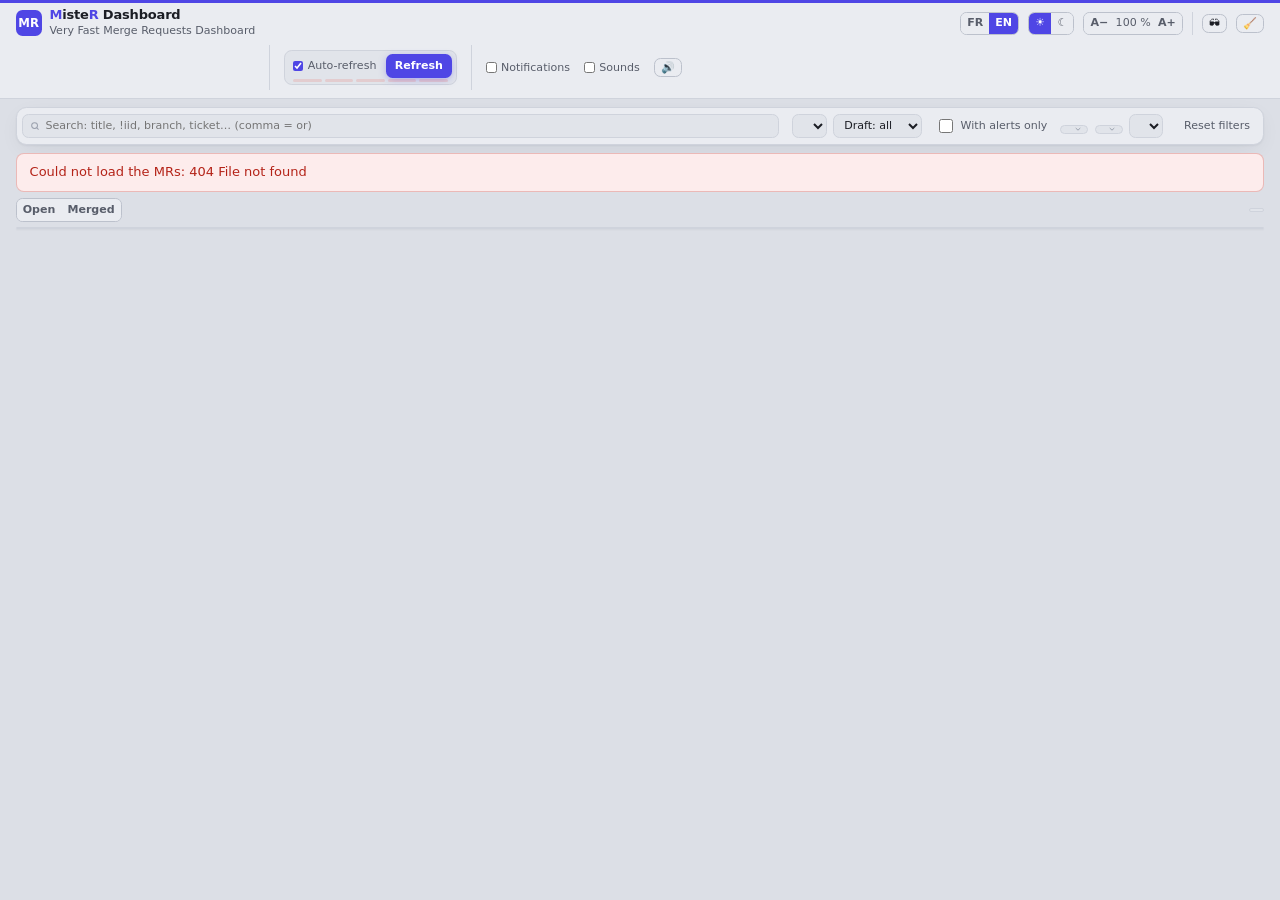
==== web/index.html @ 2601570b "feat(launch): several launch targets, offered in the AI dialog's Where menu, picked at the last mome" ====
<!doctype html>
<html lang="en">
<head>
<meta charset="utf-8">
<meta name="viewport" content="width=device-width, initial-scale=1">
<!-- Tab icon: the header's "MR" badge, as an embedded SVG (no route to serve). -->
<link rel="icon" type="image/svg+xml" href="data:image/svg+xml,%3Csvg xmlns='http://www.w3.org/2000/svg' viewBox='0 0 64 64'%3E%3Cdefs%3E%3ClinearGradient id='g' x1='0' y1='0' x2='1' y2='1'%3E%3Cstop offset='0' stop-color='%234f46e5'/%3E%3Cstop offset='1' stop-color='%237c3aed'/%3E%3C/linearGradient%3E%3C/defs%3E%3Crect width='64' height='64' rx='15' fill='url(%23g)'/%3E%3Ctext x='32' y='43' text-anchor='middle' font-family='system-ui,Segoe UI,Arial,sans-serif' font-size='30' font-weight='800' fill='%23fff'%3EMR%3C/text%3E%3C/svg%3E">
<title>MisteR Dashboard: the Merge Requests dashboard</title>
<script>
  // Theme and text size set before the first render, so the page is not shown light then switched
  // to dark, nor at one size then another.
  try {
    const textScale = Number(localStorage.getItem("mr-dashboard.textScale"));
    if (textScale) document.documentElement.style.setProperty("--text-scale", textScale);
    const theme = localStorage.getItem("mr-dashboard.theme");
    document.documentElement.dataset.theme = theme === "light" || theme === "dark" ? theme
      : matchMedia("(prefers-color-scheme: dark)").matches ? "dark" : "light";
  } catch (ignored) { /* storage unavailable: the main script applies the system theme */ }
</script>
<link rel="stylesheet" href="avatars.css">
<link rel="stylesheet" href="ai.css">
<style>
  :root {
    --bg: #dcdfe6;
    --surface: #eaecf1;
    --surface-2: #e1e4ea;
    --border: #cfd3dc;
    --border-strong: #bcc1cc;
    --text: #1b1d24;
    --muted: #585d6a;
    --faint: #9aa0ad;
    --link: #2356c7;
    --accent: #4f46e5;
    --accent-2: #7c3aed;
    --accent-fg: #ffffff;
    --red-bg: #fdecec; --red-fg: #b42318; --red-dot: #f04438;
    --orange-bg: #fff4e0; --orange-fg: #93510a; --orange-dot: #c25e05;
    --green-bg: #e7f6ec; --green-fg: #146c3a; --green-dot: #079455;
    --grey-bg: #dadde4; --grey-fg: #555b69; --grey-dot: #737b8b;
    --blue-bg: #e9f0fd; --blue-fg: #1e4ea8;
    --shadow: 0 1px 2px rgba(16, 24, 40, .05), 0 6px 24px -8px rgba(16, 24, 40, .12);
    --focus: #4f46e5;
    color-scheme: light;
  }
  /* data-theme is the saved choice or, failing that, the system theme: set by the header script. */
  :root[data-theme="dark"] {
    color-scheme: dark;
    --bg: #111217;
    --surface: #1a1c23;
    --surface-2: #20222b;
    --border: #2c2f3a;
    --border-strong: #3a3e4b;
    --text: #eceef3;
    --muted: #9ba1b0;
    --faint: #6f7584;
    --link: #86a9f7;
    --accent: #818cf8;
    --accent-2: #a78bfa;
    --accent-fg: #0f1020;
    --red-bg: #3d1a1a; --red-fg: #ffb4ab; --red-dot: #f97066;
    --orange-bg: #3d2a10; --orange-fg: #ffc77a; --orange-dot: #fdb022;
    --green-bg: #12321f; --green-fg: #8fd8a4; --green-dot: #32d583;
    --grey-bg: #282b35; --grey-fg: #b4b9c6; --grey-dot: #6f7584;
    --blue-bg: #1b2b4a; --blue-fg: #a9c6f5;
    --shadow: 0 1px 2px rgba(0, 0, 0, .3), 0 8px 28px -10px rgba(0, 0, 0, .6);
  }
  * { box-sizing: border-box; }
  /* The whole page is in rem, on a base proportional to the window width: what fits at 100%
     on one screen fits on all, and stays readable on a large one without zoom (13 px up to 1730, ~14 px at 1920,
     ~19 px at 2560). A− / A+ adjust it, without the browser zoom that applies to the whole site. */
  html { font-size: calc(clamp(13px, 0.75vw, 28px) * var(--text-scale, 1)); }
  /* Smallest size on the page (11 px at a 13 px base): metadata, labels, header controls. */
  :root { --fs-small: 0.85rem; }
  body {
    margin: 0;
    background: var(--bg);
    color: var(--text);
    font: 1rem/1.45 "Inter", system-ui, -apple-system, "Segoe UI", Roboto, sans-serif;
    -webkit-font-smoothing: antialiased;
  }
  a { color: var(--link); text-decoration: none; }
  /* Selection and scrollbars in the page's colours, not the browser's. */
  ::selection { background: color-mix(in srgb, var(--accent) 28%, transparent); }
  html { scrollbar-color: var(--border-strong) transparent; }
  a:hover { text-decoration: underline; }
  :focus-visible { outline: 2px solid var(--focus); outline-offset: 2px; }

  /* Identity and display preferences on top, refresh controls below, left to right. A single
     band does not fit: the text follows the window width, and so do the controls. */
  header {
    display: grid; grid-template-columns: minmax(0, 1fr) auto; align-items: center; gap: 0.5rem 1.5rem;
    padding: 0.6rem 1.2rem;
    background: var(--surface); border-bottom: 1px solid var(--border);
    position: relative;
  }
  header::before {
    content: ""; position: absolute; inset: 0 0 auto 0; height: 3px;
    background: var(--accent);
  }
  header .brand {
    width: 2rem; height: 2rem; border-radius: 0.5rem; flex: none;
    display: grid; place-items: center; font-weight: 800; font-size: 0.9rem;
    color: var(--accent-fg); background: var(--accent);
  }
  header .identity { display: flex; align-items: center; gap: 0.6rem; }
  header .header-row { display: flex; flex-wrap: wrap; align-items: center; gap: 0.5rem 1.1rem; }
  header .header-row.commands { grid-column: 1 / -1; grid-row: 2; }
  header .header-row.prefs { gap: 0.5rem 0.7rem; justify-content: flex-end; }
  /* Header controls at the table's text size: they must not outweigh the data. */
  header button { font-size: var(--fs-small); }
  /* The tagline under the name, level with the "MR" badge: takes less width. */
  header h1 { margin: 0; display: flex; flex-direction: column; font-size: 1.4rem; font-weight: 700; letter-spacing: -0.01em; }
  header h1 .name { font-size: 1rem; line-height: 1.15; }
  /* The M and R of "MisteR" use the colour of the primary buttons. */
  header h1 .initial { font-weight: inherit; color: var(--accent); }
  header h1 .tagline { font-size: var(--fs-small); font-weight: 500; color: var(--muted); letter-spacing: 0; }
  .summary-bar .project {
    font-size: var(--fs-small); color: var(--muted); background: var(--surface-2);
    border: 1px solid var(--border); border-radius: 999px; padding: 0.1em 0.6em;
    font-family: ui-monospace, SFMono-Regular, Menlo, Consolas, monospace;
  }
  /* Three distinct zones, separated by a rule: data state, refresh controls, language. */
  header .divider { width: 1px; align-self: stretch; background: var(--border); }
  header .status { display: flex; align-items: center; gap: 0.6rem; }
  /* Height reserved for three lines (time, date, progress or failure): without it, the progress
     line appearing on refresh grew the header and shifted the whole page. */
  header .meta { color: var(--muted); font-size: var(--fs-small); text-align: left; line-height: 1.35; min-height: calc(3 * 1.35em); min-width: 34ch; font-variant-numeric: tabular-nums; }
  header .meta > span { display: block; white-space: nowrap; }
  header .meta .progress { color: var(--accent); }
  header .meta .failed { color: var(--orange-fg); font-weight: 600; }
  header .git-fetch-control { display: inline-flex; align-items: center; gap: 0.7rem; }
  header .git-fetch-control[hidden] { display: none; }
  /* Width reserved for the longest state: changing text does not shift the neighbouring buttons. */
  header .git-fetch-status { color: var(--muted); font-size: var(--fs-small); line-height: 1.35; white-space: nowrap; min-width: 26ch; font-variant-numeric: tabular-nums; }
  header .git-fetch-status.running { color: var(--accent); }
  header .git-fetch-status.failed { color: var(--red-fg); font-weight: 600; }
  /* Load put on GitLab, like a load average: server requests over 1, 5 and 15 min. */
  header .request-stats { position: relative; }
  header .request-stats[hidden] { display: none; }
  .load-btn {
    display: inline-flex; flex-direction: column; align-items: flex-end; gap: 0.1rem; cursor: pointer;
    border: 1px solid var(--border); border-radius: 0.5rem; background: var(--surface-2); color: var(--muted);
    padding: 0.2rem 0.55rem; font: inherit; font-size: var(--fs-small); line-height: 1.15; white-space: nowrap;
  }
  .load-btn:hover, .load-btn[aria-expanded="true"] { border-color: var(--accent); }
  .load-btn .values { font-family: ui-monospace, SFMono-Regular, Consolas, monospace; font-size: 0.85rem; color: var(--text); }
  .load-btn .values b { color: var(--accent); font-weight: 600; }
  .load-btn .values .sep { color: var(--faint); }
  .load-btn.failed .values b { color: var(--orange-fg); }
  .load-panel {
    position: absolute; top: calc(100% + 0.4rem); right: 0; z-index: 30; min-width: 22rem;
    padding: 0.7rem 0.8rem; border: 1px solid var(--border); border-radius: 0.6rem;
    background: var(--surface); color: var(--text); box-shadow: 0 8px 24px rgb(0 0 0 / 35%);
  }
  .load-panel[hidden] { display: none; }
  header .sound-test { position: relative; display: inline-flex; }
  header .sound-test[hidden] { display: none; }
  /* One column per sound group, side by side while the window fits them, without overflowing the screen. */
  .sound-panel {
    display: grid; grid-template-columns: repeat(auto-fit, minmax(15rem, 1fr)); gap: 0.8rem 1rem; align-items: start;
    width: min(50rem, calc(100vw - 2rem)); max-height: calc(100vh - 6rem); overflow-y: auto;
  }
  /* Narrow window: anchored to the button, the panel would overflow on the left; it snaps to the window. */
  @media (max-width: 75rem) {
    .sound-panel { position: fixed; top: 6rem; left: 1rem; right: 1rem; width: auto; max-height: calc(100vh - 7rem); }
  }
  .sound-group { display: grid; gap: 0.4rem; }
  .sound-panel #sound-test-status { grid-column: 1 / -1; margin: 0; }
  .sound-panel button {
    display: grid; grid-template-columns: 1.6em 1fr; column-gap: 0.4rem; align-items: center; text-align: left;
    padding: 0.4rem 0.55rem; border: 1px solid var(--border); border-radius: 0.5rem;
    background: var(--surface-2); color: var(--text); font: inherit; cursor: pointer;
  }
  .sound-panel button:hover { border-color: var(--accent); }
  .sound-panel button > span:first-child { grid-row: span 2; font-size: 1.1rem; text-align: center; }
  .sound-panel h4 { margin: 0 0 0.1rem; color: var(--muted); font-size: var(--fs-small); font-weight: 600; text-transform: uppercase; letter-spacing: 0.04em; }
.sound-panel small { color: var(--muted); font-size: var(--fs-small); }
  .load-panel h4 { margin: 0 0 0.5rem; font-size: 0.85rem; }
  .load-panel table { width: 100%; border-collapse: collapse; font-size: var(--fs-small); }
  .load-panel th, .load-panel td { padding: 0.2rem 0.4rem; text-align: right; }
  .load-panel th:first-child, .load-panel td:first-child { text-align: left; }
  .load-panel thead th { color: var(--muted); font-weight: 500; border-bottom: 1px solid var(--border); }
  .load-panel td { font-family: ui-monospace, SFMono-Regular, Consolas, monospace; }
  .load-panel td:first-child { font-family: inherit; }
  .load-panel td .hint { display: block; color: var(--muted); font-size: var(--fs-small); }
  .load-panel tfoot tr:first-child td { border-top: 1px solid var(--border); font-weight: 600; }
  .load-panel tfoot .errors td, .load-panel tfoot .cache td { color: var(--muted); }
  .load-panel tfoot .errors td.failed { color: var(--orange-fg); font-weight: 600; }
  .load-panel p { margin: 0.6rem 0 0; color: var(--muted); font-size: var(--fs-small); line-height: 1.35; white-space: normal; }
  header .refresh-controls {
    display: inline-flex; align-items: center; gap: 0.7rem;
    padding: 0.25rem 0.25rem 0.5rem 0.6rem; border: 1px solid var(--border); border-radius: 0.6rem; background: var(--surface-2);
  }
  header label.auto {
    display: inline-flex; gap: 0.4em; align-items: center; color: var(--muted); font-size: var(--fs-small); cursor: pointer;
  }
  header label.auto input { accent-color: var(--accent); width: 0.8rem; height: 0.8rem; margin: 0; cursor: pointer; }
  /* Data freshness: 5 segments, one per minute, fading out until the next auto refresh;
     green up to 2 min, red at 4 min. Pure CSS animation, restarted on each refresh: no
     computation while waiting. */
  header .refresh-controls { position: relative; }
  .freshness { position: absolute; left: 0.6rem; right: 0.6rem; bottom: 2px; height: 3px; display: flex; gap: 3px; pointer-events: none; }
  .freshness[hidden], header label.auto[hidden] { display: none; }
  .freshness i {
    flex: 1; border-radius: 999px; background: var(--green-dot);
    animation: freshness-color var(--cycle) linear var(--delay) forwards, freshness-off var(--off) steps(1, end) var(--delay) forwards;
  }
  @keyframes freshness-color {
    0%, 40% { background: var(--green-dot); }
    60% { background: var(--orange-dot); }
    80%, 100% { background: var(--red-dot); }
  }
  @keyframes freshness-off { to { opacity: 0.15; } }
  .lang-switch, .view-switch { display: inline-flex; border: 1px solid var(--border-strong); border-radius: 0.5rem; overflow: hidden; }
  .lang-switch button, .view-switch button {
    border: 0; border-radius: 0; padding: 0.25em 0.55em; font-size: var(--fs-small); font-weight: 600;
    color: var(--muted); background: var(--surface);
  }
  .lang-switch button:disabled { opacity: 0.4; cursor: default; }
  .text-size output { align-self: center; min-width: 3.4em; text-align: center; font-size: var(--fs-small); color: var(--muted); font-variant-numeric: tabular-nums; }
  .lang-switch button[aria-pressed="true"], .view-switch button[aria-pressed="true"] { color: var(--accent-fg); background: var(--accent); }
  button {
    font: inherit; color: var(--text); background: var(--surface);
    border: 1px solid var(--border-strong); border-radius: 0.5rem; padding: 0.25em 0.75em; cursor: pointer;
  }
  button.primary {
    color: var(--accent-fg); border-color: transparent; font-weight: 600;
    background: var(--accent);
    box-shadow: 0 2px 8px -2px color-mix(in srgb, var(--accent) 55%, transparent);
  }
  button.primary:hover { filter: brightness(1.07); }

  .filters {
    display: flex; flex-wrap: wrap; gap: 0.5rem; align-items: center;
    margin: 0.6rem 1.2rem 0; padding: 0.45rem;
    background: var(--surface); border: 1px solid var(--border); border-radius: 0.8rem;
    box-shadow: var(--shadow);
  }
  .filters input[type=search], .filters select, .filters .people-button {
    font: inherit; font-size: 0.85rem; color: var(--text); background: var(--surface-2);
    border: 1px solid var(--border); border-radius: 0.5rem; padding: 0.3em 0.55em;
    transition: border-color .15s, box-shadow .15s;
  }
  .filters input[type=search]:hover, .filters select:hover, .filters .people-button:hover { border-color: var(--border-strong); }
  .filters input[type=search]:focus, .filters select:focus, .filters .people-button:focus-visible {
    outline: none; border-color: var(--accent);
    box-shadow: 0 0 0 3px color-mix(in srgb, var(--accent) 20%, transparent);
  }
  .filters input[type=search] { flex: 1 1 260px; min-width: 200px; padding-left: 2em;
    background: var(--surface-2) no-repeat 0.6em 50% / 0.95em
      url("data:image/svg+xml,%3Csvg xmlns='http://www.w3.org/2000/svg' viewBox='0 0 24 24' fill='none' stroke='%239aa0ad' stroke-width='2.4' stroke-linecap='round'%3E%3Ccircle cx='11' cy='11' r='7'/%3E%3Cpath d='m20 20-3.5-3.5'/%3E%3C/svg%3E"); }
  .filters label.check[hidden] { display: none; }
  .filters label.check {
    display: inline-flex; gap: 0.45em; align-items: center; color: var(--muted); font-size: 0.85rem;
    padding: 0.25em 0.6em; border-radius: 0.5rem; cursor: pointer;
  }
  .filters label.check:hover { background: var(--surface-2); }
  .filters input[type=checkbox] { accent-color: var(--accent); width: 1em; height: 1em; }
  /* People filters: a native select shows only text, the badge makes each person recognisable
     at a glance. */
  .people-filter { position: relative; }
  .filters .people-button {
    display: inline-flex; align-items: center; gap: 0.45em; cursor: pointer; padding-right: 1.8em;
    background: var(--surface-2) no-repeat right 0.55em center / 0.7em
      url("data:image/svg+xml,%3Csvg xmlns='http://www.w3.org/2000/svg' viewBox='0 0 24 24' fill='none' stroke='%239aa0ad' stroke-width='3' stroke-linecap='round' stroke-linejoin='round'%3E%3Cpath d='m6 9 6 6 6-6'/%3E%3C/svg%3E");
  }
  .people-list {
    position: absolute; top: calc(100% + 0.25rem); left: 0; z-index: 40; min-width: 100%;
    max-height: 60vh; overflow-y: auto; margin: 0; padding: 0.25rem; list-style: none;
    background: var(--surface); border: 1px solid var(--border); border-radius: 0.5rem; box-shadow: var(--shadow);
  }
  .people-list[hidden] { display: none; }
  .people-list li {
    display: flex; align-items: center; gap: 0.5em; padding: 0.3em 0.55em; border-radius: 0.35rem;
    font-size: 0.85rem; white-space: nowrap; cursor: pointer;
  }
  .people-list li:hover, .people-list li:focus { outline: none; background: var(--surface-2); }
  .people-list li[aria-selected="true"] { font-weight: 600; }
  .people-filter .avatar { width: 1.6em; height: 1.6em; font-size: 0.62rem; }
  /* Authors: always visible. A click always isolates the author (clicking the isolated author again goes back to "All");
     Ctrl or Shift + click adds or removes it. */
  .author-chips { display: flex; flex-wrap: wrap; align-items: center; gap: 0.25rem; }
  .author-chip {
    display: inline-flex; align-items: center; gap: 0.4em; font: inherit; font-size: 0.85rem; color: var(--muted);
    background: transparent; border: 1px solid transparent; border-radius: 999px; padding: 0.2em 0.6em 0.2em 0.2em;
    cursor: pointer; white-space: nowrap; transition: background-color .15s, border-color .15s, color .15s;
  }
  .author-chip:hover { color: var(--text); background: var(--surface-2); }
  .author-chip:focus-visible { outline: none; box-shadow: 0 0 0 3px color-mix(in srgb, var(--accent) 20%, transparent); }
  .author-chip[aria-pressed="true"] {
    color: var(--text); font-weight: 600;
    background: color-mix(in srgb, var(--accent) 14%, var(--surface));
    border-color: color-mix(in srgb, var(--accent) 45%, transparent);
  }
  /* The name reserves its bold width: checking a chip does not move its neighbours. */
  .author-chip .name { display: inline-flex; flex-direction: column; }
  .author-chip .name::after { content: attr(data-text); font-weight: 600; height: 0; overflow: hidden; visibility: hidden; }
  .author-chip .avatar { width: 1.6em; height: 1.6em; font-size: 0.62rem; }
  /* Partial selection: excluded authors fade out, without disappearing. */
  .author-chip[aria-pressed="false"] .avatar { opacity: 0.45; }
  .author-chip .count { font-variant-numeric: tabular-nums; font-weight: 400; color: var(--muted); font-size: 0.78rem; }
  .author-chip.all { padding-left: 0.6em; }
  .author-chips-label { font-size: 0.78rem; color: var(--muted); margin-right: 0.15rem; }
  .reset-filters {
    font: inherit; font-size: 0.85rem; color: var(--muted); background: none; cursor: pointer;
    border: 1px solid transparent; border-radius: 0.5rem; padding: 0.25em 0.6em; margin-left: auto;
  }
  .reset-filters:hover:not(:disabled) { color: var(--text); background: var(--surface-2); border-color: var(--border); }
  .reset-filters:disabled { opacity: 0.4; cursor: default; }
  .active-labels { display: flex; flex-wrap: wrap; gap: 4px; }
  .active-labels .label { cursor: pointer; }
  .active-labels .label::after { content: " ×"; }

  .summary-bar { display: flex; flex-wrap: wrap; gap: 0.5rem 0.8rem; align-items: center; padding: 0.5rem 1.2rem 0.4rem; }
  .summary { flex: 1; display: flex; flex-wrap: wrap; gap: 0.5rem; align-items: center; }
  .summary .gitlab-list { margin-left: auto; font-size: var(--fs-small); }
  .stat {
    display: inline-flex; align-items: baseline; gap: 0.4em;
    font-size: var(--fs-small); color: var(--muted);
    background: var(--surface); border: 1px solid var(--border); border-radius: 999px; padding: 0.15em 0.7em;
    white-space: nowrap;
  }
  .stat b { color: var(--text); font-size: 0.9rem; font-variant-numeric: tabular-nums; }
  .stat.alert b { color: var(--orange-fg); }
  .stat.loading { border-style: dashed; }

  /* No overflow here: it would make the container the scroll ancestor of the sticky headers, which
     would then scroll with the page. Below 1366 px, where the table no longer fits, see the final media query. */
  .table-wrap { padding: 0 1.2rem 1.2rem; }
  .merged-more { margin: -0.6rem 1.2rem 1.2rem; text-align: center; font-size: 0.9rem; }
  .merged-more[hidden] { display: none; }
  table.mrs {
    width: 100%; border-collapse: separate; border-spacing: 0;
    background: var(--surface); border: 1px solid var(--border); border-radius: 0.8rem;
    box-shadow: var(--shadow);
  }
  table.mrs th, table.mrs td {
    padding: 0.35rem 0.5rem; border-bottom: 1px solid var(--border);
    text-align: center; vertical-align: middle;
  }
  /* Values centred like their headers, except the MR title: long text reads from the left. */
  table.mrs td.mr-cell { text-align: left; }
  table.mrs tbody tr:last-child td { border-bottom: 0; }
  table.mrs tbody tr { transition: background .12s; }
  table.mrs tbody tr:hover td { background: var(--surface-2); }
  table.mrs tbody tr:hover td:first-child { box-shadow: inset 3px 0 0 var(--accent); }
  /* Alert left unattended: the whole row in red. */
  table.mrs tbody tr.stalled td { background: var(--red-bg); }
  table.mrs tbody tr.stalled td:first-child { box-shadow: inset 3px 0 0 var(--red-dot); }
  .commit-mood { margin-left: 0.3em; cursor: help; }
  .commit-age { color: var(--muted); font-size: 0.8em; }
  table.mrs thead th {
    position: sticky; z-index: 1; background: var(--surface);
    font-size: var(--fs-small); font-weight: 600; color: var(--muted); white-space: nowrap;
  }
  /* Capitals for groups only: column titles, in lower case, stay narrow and readable. */
  table.mrs thead tr.groups th { text-transform: uppercase; }
  /* Two sticky header rows: the second sticks under the first, with a fixed height. */
  table.mrs thead tr.groups th { top: 0; height: 2rem; padding-top: 0.35rem; padding-bottom: 0.1rem; border-bottom: 0; }
  /* Centred labels, on two lines with a fixed break (\n in the translation) for the longest ones:
     the column is no longer widened by its header. Reduced padding so the header row only
     grows by half a line. */
  table.mrs thead tr.columns th { top: 2rem; text-align: center; padding-top: 0.4rem; padding-bottom: 0.4rem; line-height: 1.2; }
  table.mrs thead tr.columns th button { justify-content: center; }
  /* Counterpart of the space reserved for the sort arrow, on the right: the label stays exactly centred. */
  table.mrs thead tr.columns th button::before { content: ""; font-size: 0.8em; min-width: 0.8em; }
  table.mrs thead tr.columns th .col-label { text-align: center; }
  /* MR column title aligned left, like the titles it contains. */
  table.mrs thead tr.columns th:first-child { text-align: left; }
  table.mrs thead tr.columns th:first-child button { justify-content: flex-start; }
  table.mrs thead tr.groups th:first-child { border-top-left-radius: 0.8rem; }
  table.mrs thead tr.groups th:last-child { border-top-right-radius: 0.8rem; }
  table.mrs thead tr.groups th span {
    display: block; font-size: var(--fs-small); letter-spacing: 0.06em; color: var(--muted);
    border-bottom: 2px solid var(--border); padding-bottom: 0.2rem;
  }
  table.mrs thead tr.groups th.g-mr span { border-bottom-color: transparent; }
  table.mrs th button {
    all: unset; cursor: pointer; display: inline-flex; gap: 0.3em; align-items: center;
  }
  table.mrs th button:hover { color: var(--text); }
  table.mrs th button:focus-visible { outline: 2px solid var(--focus); outline-offset: 2px; }
  table.mrs th[aria-sort] { color: var(--accent); }
  table.mrs th .arrow { font-size: 0.8em; min-width: 0.8em; }
  table.mrs td.num { font-variant-numeric: tabular-nums; }
  table.mrs .g-first { border-left: 1px solid var(--border); }
  table.mrs td.g-time { color: var(--muted); font-variant-numeric: tabular-nums; }
  table.mrs td.nowrap { white-space: nowrap; }
  table.mrs td.signal { white-space: nowrap; }
  table.mrs td.num .threads-age { font-size: 0.7rem; }
  table.mrs td.signal .stack, table.mrs td.num .stack { display: flex; flex-direction: column; align-items: center; gap: 0.3rem; }
  .running-note { font-size: var(--fs-small); color: var(--muted); text-decoration: none; }
  .running-note::before { content: "⟳ "; }
  .running-note:hover { color: var(--text); text-decoration: underline; }
  /* "Running" is written once, in the Pipeline column; the other columns keep only the icon. */
  .running-note.icon-only::before { content: "⟳"; }
  /* Sonar issues and coverage come from the same job: a single ⟳, straddling the boundary of the two
     cells, linked to each by a line — both values will arrive together. */
  table.mrs td.signal:has(.sonar-join) { position: relative; }
  .sonar-join { display: block; height: 1em; }
  .sonar-join::after {
    content: ""; position: absolute; bottom: calc(0.5em + 0.35rem); height: 1px;
    background: color-mix(in srgb, var(--muted) 50%, transparent);
  }
  .sonar-join.start::after { left: 50%; right: 0.7em; }
  .sonar-join.end::after { left: 0.7em; right: 50%; }
  .sonar-join .running-note {
    position: absolute; right: 0; bottom: 0.35rem; transform: translateX(50%); z-index: 1; line-height: 1;
  }
  /* Estimated progress of a running pipeline: a 2 px line under "Running", taking no extra space. */
  .progress-underline {
    padding-bottom: 2px;
    background:
      linear-gradient(var(--accent), var(--accent)) 0 100% / var(--progress) 2px no-repeat,
      linear-gradient(var(--progress-track), var(--progress-track)) 0 100% / 100% 2px no-repeat;
    /* Derived from the muted text, not a background: the remaining part shows in both themes. */
    --progress-track: color-mix(in srgb, var(--muted) 40%, transparent);
  }
  .progress-underline.overdue {
    background: linear-gradient(var(--orange-fg), var(--orange-fg)) 0 100% / 100% 2px no-repeat;
  }

  /* All the width the other columns leave: its two lines fit without wrapping. */
  .mr-cell { min-width: 22rem; width: 100%; }
  /* Title on a single line, without weighing on the column width (contain): shrunk by fitTitles,
     then truncated with "…" if it still does not fit; full text on hover. */
  .mr-cell .title { display: flex; align-items: baseline; gap: 6px; contain: inline-size; font-weight: 600; font-size: 1.05rem; line-height: 1.35; }
  .mr-cell .title a { flex: 0 1 auto; min-width: 0; overflow: hidden; white-space: nowrap; text-overflow: ellipsis; color: var(--text); }
  .mr-cell .title > :not(a) { flex: none; }
  .mr-cell .title a:hover { color: var(--link); }
  .mr-cell .title .draft {
    font-weight: 600; font-size: var(--fs-small); text-transform: uppercase; letter-spacing: 0.05em;
    color: var(--grey-fg); background: var(--grey-bg); border: 1px dashed var(--border-strong);
    border-radius: 4px; padding: 1px 6px; vertical-align: 2px;
  }
  /* A single line, truncated at the end of the branches: the diffstat comes before them to stay visible. */
  .mr-cell .sub { color: var(--muted); font-size: 0.85rem; margin-top: 0.2rem; contain: inline-size; white-space: nowrap; overflow: hidden; text-overflow: ellipsis; }
  .mr-cell .sub .iid { font-weight: 600; color: var(--accent); }
  .mr-cell .sub code {
    font-size: var(--fs-small); background: var(--surface-2); border: 1px solid var(--border);
    border-radius: 4px; padding: 0 5px;
  }
  .mr-cell .sub .diffstat { white-space: nowrap; font-variant-numeric: tabular-nums; }
  .mr-cell .sub .diffstat .add { color: var(--green-fg); font-weight: 600; }
  .mr-cell .sub .diffstat .del { color: var(--red-fg); font-weight: 600; }
  .mr-cell .labels { margin-top: 0.35rem; }

  /* Full-width block aligned left despite the centred cells: badges aligned from one row to
     the next, and names aligned on the same edge right after them. */
  .author { display: flex; align-items: center; gap: 0.5em; white-space: nowrap; text-align: left; }
  /* First and last name on two lines, split at the first space: the column is only as wide as the longest. */
  .author .author-name { display: flex; flex-direction: column; font-size: 0.85rem; line-height: 1.2; }
  /* Last name smaller: the first name is enough to recognise, the full name stays readable on a screenshot. */
  .author .author-name > span + span { color: var(--muted); }

  .ok { color: var(--muted); }
  /* Healthy value in ordinary text: colour is reserved for deviations, which stand out without competition. */
  .ok.good { color: var(--text); }
  .muted { color: var(--muted); }
.local { color: var(--muted); font-style: italic; }
  .late-orange { color: var(--orange-fg); font-weight: 600; }
  /* Marker always shown: at the page's smallest size, not below. */
  .behind-unit { color: var(--muted); font-size: var(--fs-small); line-height: 1.1; }
  .labels { display: flex; flex-wrap: wrap; gap: 4px; }
  .label {
    font-size: var(--fs-small); font-weight: 500; border-radius: 999px; padding: 0.1em 0.65em;
    background: var(--blue-bg); color: var(--blue-fg); border: 0; cursor: pointer;
  }
  .label:hover { filter: brightness(0.96); }
  /* Whole status badge: only the title gets shortened. */
  .mr-cell .title .pill { flex: none; font-size: var(--fs-small); font-weight: 600; }
  .actions-cell .actions { display: flex; flex-direction: column; align-items: stretch; gap: 0.2rem; }
  /* Actions on the MR (diff, comments, AI): discreet buttons, the signals remain what catches the eye. */
  .mr-action { flex: none; white-space: nowrap; font-size: 0.85rem; font-weight: 600; padding: 0.15em 0.7em; color: var(--muted); }
  .mr-action:hover { color: var(--text); border-color: var(--faint); }
  /* Red border: its mere presence flags an MR that has something to fix. */
  .mr-action.ai.to-fix { color: var(--text); border: 1px solid var(--red-fg); }
  .mr-action.ai.to-fix:hover { border-color: var(--red-fg); background: var(--red-bg); }
  .mr-action.placeholder { visibility: hidden; }
  .actions-row { display: flex; gap: 0.2rem; }
  /* Diff and comments: two boxes of the same size, icon centred. */
  .actions-row > .mr-action { flex: 1 1 0; display: inline-flex; align-items: center; justify-content: center; min-height: 1.7em; padding: 0; }
  a.mr-action { text-decoration: none; border: 1px solid var(--border-strong); border-radius: 0.5rem; background: var(--surface); text-align: center; }
  button.icon-button { padding-inline: 0.55em; line-height: 1; }
  button.anonymize[aria-pressed="true"] { background: var(--accent); border-color: var(--accent); color: var(--accent-fg); }
  /* Commit activity, on hovering the commit count: cumulative curve and comments. Panel anchored
     in the bottom-right corner of the window, so it never covers the hovered MR's row. */
  .commit-activity {
    position: fixed; z-index: 50; right: 1rem; bottom: calc(var(--dock-height, 0px) + 1rem); width: min(44rem, calc(100vw - 2rem)); max-height: 60vh; overflow: auto;
    padding: 0.8rem 1rem 1rem; background: var(--surface); color: var(--text);
    border: 1px solid var(--border-strong); border-radius: 0.8rem;
    box-shadow: 0 0.4rem 1.6rem rgb(0 0 0 / 0.25);
  }
  .commit-activity[hidden] { display: none; }
  .ca-body { position: relative; }
  .ca-head { display: flex; flex-wrap: wrap; align-items: baseline; gap: 0.3rem 0.8rem; margin-bottom: 0.2rem; padding-right: 2.5rem; }
  .ca-close { position: absolute; top: 0; right: 0; line-height: 1; }
  .ca-mr-title { font-weight: normal; }
  .ca-head h2 { margin: 0; font-size: 1.05rem; }
  .ca-head .muted, .ca-note { color: var(--muted); font-size: 0.85rem; }
  .ca-note { margin: 0 0 0.6rem; }
  .ca-chart { display: block; width: 100%; height: auto; overflow: visible; }
  .ca-chart text { font-size: 10px; fill: var(--muted); font-variant-numeric: tabular-nums; }
  .ca-axis { stroke: var(--border-strong); stroke-width: 1; }
  .ca-merge { stroke: var(--muted); stroke-width: 2; stroke-dasharray: 2 2; }
  .ca-merged { stroke: var(--accent-2); stroke-width: 2; }
  .ca-line { fill: none; stroke: var(--accent); stroke-width: 2; stroke-linejoin: round; }
  .ca-area { fill: color-mix(in srgb, var(--accent) 7%, transparent); }
  .ca-area.office { fill: color-mix(in srgb, var(--accent) 26%, transparent); }
  .ca-weekend { fill: color-mix(in srgb, var(--muted) 16%, transparent); }
  .ca-others { fill: var(--red-dot); stroke: var(--surface); stroke-width: 1.5; }
  .ca-mine { fill: var(--green-dot); stroke: var(--surface); stroke-width: 1.5; }
  .ca-others:hover, .ca-mine:hover { stroke: var(--text); }
  .ca-hit { fill: transparent; }
  .ca-hit:hover { fill: color-mix(in srgb, var(--accent) 14%, transparent); }
  .ca-legend { display: flex; flex-wrap: wrap; gap: 0.3rem 1.2rem; margin-top: 0.5rem; font-size: 0.85rem; color: var(--muted); }
  .ca-legend-item { display: inline-flex; align-items: center; gap: 0.4em; }
  .ca-legend-item svg { width: 1.2em; height: 0.9em; overflow: visible; }
  .pill {
    display: inline-flex; align-items: center; gap: 0.45em;
    font-size: 1rem; font-weight: 700; border-radius: 999px; padding: 0.28em 0.7em;
    white-space: nowrap; font-variant-numeric: tabular-nums;
    box-shadow: inset 0 0 0 1px color-mix(in srgb, currentColor 18%, transparent);
  }
  a.pill:hover { text-decoration: none; filter: brightness(0.96); }
  .pill.red { background: var(--red-bg); color: var(--red-fg); }
  .pill.orange { background: var(--orange-bg); color: var(--orange-fg); }
  .pill.green { background: var(--green-bg); color: var(--green-fg); }
  .pill.grey { background: var(--grey-bg); color: var(--grey-fg); font-weight: 500; }
  .pill.loading {
    color: var(--grey-fg); font-weight: 500;
    background: linear-gradient(90deg, var(--grey-bg) 25%, var(--surface-2) 50%, var(--grey-bg) 75%) 0 0 / 200% 100%;
    animation: shimmer 1.4s linear infinite;
  }
  @keyframes shimmer { to { background-position: -200% 0; } }
  @media (prefers-reduced-motion: reduce) { .pill.loading { animation: none; } }

  .error-banner {
    margin: 0.6rem 1.2rem 0; padding: 0.7rem 1rem; border-radius: 0.6rem;
    background: var(--red-bg); color: var(--red-fg); border: 1px solid color-mix(in srgb, var(--red-fg) 25%, transparent);
  }
  table.mrs td.empty { padding: 3rem 1.5rem; color: var(--muted); text-align: center; }
  /* Without a row, the MR column would keep the width of its title alone. */
  table.mrs:has(td.empty) thead tr.columns th:first-child { width: 30%; }

  /* Latest pipeline of the tracked branch, as a bar anchored at the bottom of the window: visible whatever
     the number of MRs. Collapsed, one line; expanded, stages linked as in GitLab, jobs listed under each. */
  body { padding-bottom: var(--dock-height, 0px); }
  .branch-pipeline {
    position: fixed; left: 0; right: 0; bottom: 0; z-index: 20;
    background: var(--surface); border-top: 1px solid var(--border-strong);
    box-shadow: 0 -0.3rem 1.2rem rgb(0 0 0 / 0.12);
  }
  .branch-pipeline[hidden] { display: none; }
  /* Failed pipeline: the whole bar in red, so a broken branch shows without looking for it. */
  .branch-pipeline.failed { border-top: 2px solid var(--red-dot); }
  .branch-pipeline.failed .bp-bar { background: var(--red-bg); }
  .bp-bar { display: flex; flex-wrap: wrap; align-items: center; gap: 0.3rem 1.2rem; padding: 0.45rem 1.2rem; cursor: pointer; }
  .bp-toggle {
    font: inherit; font-size: 0.9rem; line-height: 1; color: var(--muted); background: none; cursor: pointer;
    border: 1px solid var(--border-strong); border-radius: 0.4rem; padding: 0.2em 0.45em;
  }
  .bp-toggle::before { content: "▴"; }
  .bp-toggle[aria-expanded="true"]::before { content: "▾"; }
  .bp-summary { display: flex; flex-wrap: wrap; align-items: center; gap: 0.4rem 0.8rem; }
  .bp-summary .bp-commit { font-weight: 600; color: var(--text); }
  .bp-summary .muted, .bp-summary code { color: var(--muted); }
  .bp-body { max-height: 60vh; overflow: auto; padding: 0.2rem 1.2rem 0.9rem; }
  .bp-body[hidden] { display: none; }
  .branch-pipeline h2 { font-size: 0.95rem; margin: 0; color: var(--muted); font-weight: 600; }
  .branch-pipeline h2 code { color: var(--text); }
  .bp-card {
    background: var(--surface); border: 1px solid var(--border); border-radius: 0.8rem;
    box-shadow: var(--shadow); padding: 0.55rem 0.9rem; overflow-x: auto;
  }
  .bp-card + .bp-card { margin-top: 0.8rem; }
  .bp-label {
    font-size: var(--fs-small); font-weight: 700; text-transform: uppercase; letter-spacing: 0.06em;
    color: var(--muted); border: 1px solid var(--border-strong); border-radius: 4px; padding: 1px 6px;
  }
  .bp-head { display: flex; flex-wrap: wrap; align-items: center; gap: 0.4rem 0.8rem; cursor: pointer; }
  .bp-head::-webkit-details-marker { display: none; }
  .bp-head::before { content: "▸"; color: var(--muted); font-size: 1.2em; line-height: 1; transition: transform .15s ease; }
  .bp-card[open] > .bp-head::before { transform: rotate(90deg); }
  @media (prefers-reduced-motion: reduce) { .bp-head::before { transition: none; } }
  .bp-head .bp-commit { font-weight: 600; color: var(--text); }
  .bp-head .muted, .bp-head code { color: var(--muted); }
  .bp-history { display: inline-flex; align-items: stretch; gap: 0.35rem; position: relative; }
  /* Hover: the same SVG enlarged as an overlay (vector, hence sharp), adding nothing to the DOM, upwards:
     the bar is at the bottom of the window. */
  .bp-history-bars {
    color: var(--accent); stroke: currentColor; stroke-width: 1; overflow: visible;
    background: var(--surface); border-radius: 2px;
    transform-origin: left bottom; transition: transform .15s ease, box-shadow .15s ease;
  }
  .bp-history:hover .bp-history-bars {
    position: relative; z-index: 5; transform: scale(4);
    box-shadow: 0 0 0 1px var(--border), 0 2px 6px rgba(0, 0, 0, .15);
  }
  @media (prefers-reduced-motion: reduce) { .bp-history-bars { transition: none; } }
  .bp-history-scale {
    display: flex; flex-direction: column; justify-content: space-between;
    font-size: var(--fs-small); line-height: 1; color: var(--muted); font-variant-numeric: tabular-nums;
  }
  .bp-all { font-size: 0.9rem; }
  .bp-builds { color: var(--muted); font-size: 0.9rem; font-variant-numeric: tabular-nums; }
  .bp-stages { display: flex; list-style: none; margin: 0.9rem 0 0; padding: 0; }
  .bp-stage { min-width: 8.5rem; padding-right: 1.2rem; }
  .bp-stage-head { display: flex; align-items: center; gap: 0.4em; font-weight: 600; margin-bottom: 0.4rem; }
  /* Line to the next stage, level with the stage icon. */
  .bp-stage:not(:last-child) .bp-stage-head::after {
    content: ""; flex: 1; height: 2px; background: var(--border-strong); margin-right: -1.2rem;
  }
  .bp-jobs { list-style: none; margin: 0; padding: 0; display: flex; flex-direction: column; gap: 0.25rem; }
  .bp-job { display: inline-flex; align-items: center; gap: 0.4em; color: var(--text); white-space: nowrap; font-size: 0.9rem; }
  .bp-job:hover { color: var(--link); }
  .bp-icon {
    display: inline-flex; align-items: center; justify-content: center; flex: none;
    width: 1.35em; height: 1.35em; border-radius: 50%; font-size: 0.85em; font-weight: 800;
    border: 2px solid currentColor; line-height: 1;
  }
  .bp-icon.green { color: var(--green-dot); }
  .bp-icon.orange { color: var(--orange-dot); }
  .bp-icon.red { color: var(--red-dot); }
  .bp-icon.blue { color: var(--link); }
  .bp-icon.grey { color: var(--grey-dot); }
  /* Text does not go below 13 px (see html): below 1730 px, cells tighten so the
     table fits down to 1366. */
  @media (max-width: 1729px) {
    table.mrs th, table.mrs td { padding-left: 0.3rem; padding-right: 0.3rem; }
  }
  /* Below that, the table scrolls within its frame rather than dragging the whole page sideways; its headers
     then stop sticking to the top of the window. */
  @media (max-width: 1365px) {
    .table-wrap { overflow-x: auto; }
  }
  @media (max-width: 720px) {
    header h1 .tagline { display: none; }
    header .divider { display: none; }
    header, .summary-bar { padding-left: 16px; padding-right: 16px; }
    .filters { margin-left: 16px; margin-right: 16px; }
    .table-wrap { padding: 0 16px 24px; }
    .bp-bar, .bp-body { padding-left: 16px; padding-right: 16px; }
  }
</style>
</head>
<body>
<header>
  <div class="identity">
    <span class="brand" aria-hidden="true" title="MisteR = MR">MR</span>
    <h1><span class="name"><b class="initial">M</b>iste<b class="initial">R</b> Dashboard</span> <span class="tagline" data-i18n="tagline">Very Fast Merge Requests Dashboard</span></h1>
  </div>
  <div class="header-row commands">
    <div class="status" role="status" aria-live="polite">
      <span class="meta" id="refreshed"></span>
    </div>
    <span class="divider" aria-hidden="true"></span>
    <div class="refresh-controls" role="group" aria-label="Refresh" data-i18n-aria-label="Refresh">
      <label class="auto" id="autoRefresh-control" data-i18n-title="autoRefresh.title"><input type="checkbox" id="autoRefresh" checked autocomplete="off"> <span data-i18n="autoRefresh">Auto-refresh</span></label>
      <button id="refresh" type="button" class="primary" data-i18n="refresh">Refresh</button>
      <div class="freshness" id="freshness" hidden aria-hidden="true"></div>
    </div>
    <span class="divider" aria-hidden="true"></span>
    <div class="git-fetch-control" id="git-fetch-control" hidden>
      <span class="git-fetch-status" id="git-fetch-status" role="status" aria-live="polite"></span>
      <div class="refresh-controls" role="group" aria-label="Local repository fetch" data-i18n-aria-label="Local repository fetch">
        <label class="auto" data-i18n-title="gitFetch.autoTitle"><input type="checkbox" id="git-fetch-auto" checked autocomplete="off"> <span data-i18n="gitFetch.auto">Auto-fetch</span></label>
        <button type="button" id="git-fetch" class="primary" data-i18n-title="gitFetch.title">git fetch</button>
        <div class="freshness" id="git-fetch-freshness" hidden aria-hidden="true"></div>
      </div>
    </div>
    <span class="divider" id="git-fetch-divider" aria-hidden="true" hidden></span>
    <div class="request-stats" id="request-stats" hidden>
      <button type="button" class="load-btn" id="load" aria-expanded="false" aria-controls="load-panel"></button>
      <div class="load-panel" id="load-panel" hidden></div>
    </div>
    <span class="divider" id="request-stats-divider" aria-hidden="true" hidden></span>
    <label class="auto" id="notify-control" data-i18n-title="notify.title"><input type="checkbox" id="notify" autocomplete="off"> <span data-i18n="notify">Notifications</span></label>
    <label class="auto" id="sound-control" data-i18n-title="sound.title"><input type="checkbox" id="sound" autocomplete="off"> <span data-i18n="sound">Sounds</span></label>
    <div class="sound-test" id="sound-test">
      <button type="button" id="sound-test-button" class="icon-button" aria-expanded="false" aria-controls="sound-panel" aria-label="Listen to the sounds, to check you like them and they play on the right device" data-i18n-aria-label="Listen to the sounds, to check you like them and they play on the right device" data-i18n-title="soundTest"><span aria-hidden="true">🔊</span></button>
      <div class="load-panel sound-panel" id="sound-panel" hidden>
        <section class="sound-group">
        <h4 data-i18n="soundTest.positive">Good news</h4>
        <button type="button" data-sound="merged"><span aria-hidden="true">🔀</span><b data-i18n="soundTest.merged">Arpeggio</b><small data-i18n="soundTest.mergedWhen"></small></button>
        <button type="button" data-sound="bell"><span aria-hidden="true">🔔</span><b data-i18n="soundTest.bell">Bar bell</b><small data-i18n="soundTest.bellWhen"></small></button>
        <button type="button" data-sound="ding"><span aria-hidden="true">🎵</span><b data-i18n="soundTest.ding">Ding</b><small data-i18n="soundTest.dingWhen"></small></button>
        </section>
        <section class="sound-group">
        <h4 data-i18n="soundTest.negative">Bad news</h4>
        <button type="button" data-sound="broken"><span aria-hidden="true">🔴</span><b data-i18n="soundTest.broken">Siren</b><small data-i18n="soundTest.brokenWhen"></small></button>
        <button type="button" data-sound="alert"><span aria-hidden="true">⚠</span><b data-i18n="soundTest.alert">Alert</b><small data-i18n="soundTest.alertWhen"></small></button>
        </section>
        <section class="sound-group">
        <h4 data-i18n="soundTest.actions">Your actions</h4>
        <button type="button" data-sound="orcaOrdered"><span aria-hidden="true">📻</span><b data-i18n="soundTest.orcaOrdered"></b><small data-i18n="soundTest.orcaOrderedWhen"></small></button>
        <button type="button" data-sound="orcaLaunched"><span aria-hidden="true">🎖</span><b data-i18n="soundTest.orcaLaunched"></b><small data-i18n="soundTest.orcaLaunchedWhen"></small></button>
        <button type="button" data-sound="orcaUnreachable"><span aria-hidden="true">📵</span><b data-i18n="soundTest.orcaUnreachable"></b><small data-i18n="soundTest.orcaUnreachableWhen"></small></button>
        <button type="button" data-sound="orcaLostContact"><span aria-hidden="true">📡</span><b data-i18n="soundTest.orcaLostContact"></b><small data-i18n="soundTest.orcaLostContactWhen"></small></button>
        <button type="button" data-sound="orcaAborted"><span aria-hidden="true">✖</span><b data-i18n="soundTest.orcaAborted"></b><small data-i18n="soundTest.orcaAbortedWhen"></small></button>
        </section>
        <p id="sound-test-status" hidden></p>
      </div>
    </div>
  </div>
  <div class="header-row prefs">
    <div class="lang-switch" role="group" aria-label="Language" data-i18n-aria-label="Language">
      <button type="button" data-lang="fr" lang="fr" title="Français">FR</button>
      <button type="button" data-lang="en" lang="en" title="English">EN</button>
    </div>
    <div class="lang-switch theme-switch" role="group" aria-label="Theme" data-i18n-aria-label="Theme">
      <button type="button" data-theme-choice="light" aria-label="Light theme" data-i18n-aria-label="Light theme" data-i18n-title="theme.light"><span aria-hidden="true">☀</span></button>
      <button type="button" data-theme-choice="dark" aria-label="Dark theme" data-i18n-aria-label="Dark theme" data-i18n-title="theme.dark"><span aria-hidden="true">☾</span></button>
    </div>
    <div class="lang-switch text-size" role="group" aria-label="Text size" data-i18n-aria-label="Text size" data-i18n-title="textSize.title">
      <button type="button" data-text-step="-1" aria-label="Smaller text" data-i18n-aria-label="Smaller text">A−</button>
      <output id="text-scale"></output>
      <button type="button" data-text-step="1" aria-label="Larger text" data-i18n-aria-label="Larger text">A+</button>
    </div>
    <span class="divider" aria-hidden="true"></span>
    <button type="button" class="icon-button anonymize" data-anonymize aria-pressed="false" aria-label="Anonymize" data-i18n-aria-label="Anonymize" data-i18n-title="anonymize.title"><span aria-hidden="true">🕶</span></button>
    <button type="button" id="clear-storage" class="icon-button" aria-label="Clear local data" data-i18n-aria-label="Clear local data" data-i18n-title="clearStorage.title"><span aria-hidden="true">🧹</span></button>
  </div>
</header>

<div class="filters">
  <input type="search" id="q" placeholder="Search: title, !iid, branch, ticket… (comma = or)" aria-label="Search"
         data-i18n-placeholder="Search: title, !iid, branch, ticket… (comma = or)" data-i18n-aria-label="Search">
  <select id="period" aria-label="Merge period" data-i18n-aria-label="Merge period" hidden>
    <option value="7" data-i18n="period.7">Merged in the last 7 days</option>
    <option value="30" data-i18n="period.30">Merged in the last 30 days</option>
    <option value="90" data-i18n="period.90">Merged in the last 90 days</option>
    <option value="all" data-i18n="period.all">All merged MRs</option>
  </select>
  <!-- Ordered from most to least useful. -->
  <div class="author-chips" id="author-chips" role="group" aria-label="Author" data-i18n-aria-label="Author"></div>
  <select id="target" aria-label="Target branch" data-i18n-aria-label="Target branch"></select>
  <select id="draft" aria-label="Draft" data-i18n-aria-label="Draft">
    <option value="" data-i18n="filter.draftAll">Draft: all</option>
    <option value="no" data-i18n="filter.draftNo">Non-draft</option>
    <option value="yes" data-i18n="filter.draftYes">Draft only</option>
  </select>
  <label class="check" id="alerts-control"><input type="checkbox" id="alerts"> <span data-i18n="filter.alerts">With alerts only</span></label>
  <div class="people-filter" data-people="reviewer">
    <button type="button" class="people-button" aria-haspopup="listbox" aria-expanded="false" aria-label="Reviewer" data-i18n-aria-label="Reviewer"></button>
    <ul class="people-list" role="listbox" aria-label="Reviewer" data-i18n-aria-label="Reviewer" hidden></ul>
  </div>
  <div class="people-filter" data-people="assignee">
    <button type="button" class="people-button" aria-haspopup="listbox" aria-expanded="false" aria-label="Assignee" data-i18n-aria-label="Assignee"></button>
    <ul class="people-list" role="listbox" aria-label="Assignee" data-i18n-aria-label="Assignee" hidden></ul>
  </div>
  <select id="label" aria-label="Add a label to the filter" data-i18n-aria-label="Add a label to the filter"></select>
  <div class="active-labels" id="activeLabels"></div>
  <button type="button" class="reset-filters" id="reset-filters" data-i18n="filter.reset">Reset filters</button>
</div>


<section class="commit-activity" id="commit-activity" aria-labelledby="ca-title" hidden>
  <div class="ca-body" id="ca-body"></div>
</section>

<div id="errors"></div>
<div class="summary-bar">
  <div class="view-switch" role="group" aria-label="View" data-i18n-aria-label="View">
    <button type="button" data-view="open" data-i18n="view.open">Open</button>
    <button type="button" data-view="merged" data-i18n="view.merged">Merged</button>
  </div>
  <div class="summary" id="summary"></div>
  <span class="project" id="project"></span>
</div>
<div class="table-wrap">
  <table class="mrs">
    <thead id="headers"></thead>
    <tbody id="list"></tbody>
  </table>
</div>
<div class="merged-more muted" id="merged-more" hidden></div>
<section class="branch-pipeline" id="branch-pipeline" hidden aria-labelledby="branch-pipeline-title"></section>

<script src="tabs.js"></script>
<script src="ai.js"></script>
<script src="avatars.js"></script>
<script src="dates.js"></script>
<script src="anonymize.js"></script>
<script src="version.js"></script>
<script>
"use strict";

const PENDING_JOB_STATUSES = new Set(["created", "pending", "running", "waiting_for_resource", "preparing", "scheduled", "manual"]);
const MAX_PARALLEL_MRS = 4;
const RETENTION_SETTING = "sonar.dbcleaner.daysBeforeDeletingInactiveBranchesAndPRs";
const DEFAULT_SONAR_RETENTION_DAYS = 5;
// Keys = GitLab detailed_status.group; a missing group stays grey.
const PIPELINE_TONE = { success: "green", "success-with-warnings": "orange", failed: "red" };
// Pipeline of the tracked branch: icon and tint of each job or stage, by GitLab status group.
// Running: a half-filled disc, like GitLab — a circular arrow read like a "retry"
// button. Static: a continuous animation costs too much for a tab left open.
const STAGE_ICONS = {
  success: ["✓", "green"], "success-with-warnings": ["!", "orange"], failed: ["✕", "red"],
  running: ["◐", "blue"], canceled: ["⊘", "grey"], skipped: ["»", "grey"], manual: ["⚙", "grey"],
  scheduled: ["◷", "grey"],
};
const STAGE_ICON_DEFAULT = ["…", "grey"];

// Lag behind the target beyond which the duration turns orange. Never red, reserved for blocking
// problems: only the developer knows whether their MR must follow the target (for example, a migration to renumber).
const BEHIND_ORANGE_HOURS = 12;

// Age of the last commit: active below, dormant above; an alert left without a commit beyond
// STALLED_ALERT_HOURS turns the row red.
const ACTIVE_COMMIT_HOURS = 2;
const IDLE_COMMIT_HOURS = 24;
const STALLED_ALERT_HOURS = 8;

// Commit age shown under the push age when the push flatters it: a gap of at least COMMIT_GAP_ALWAYS_MINUTES,
// or of at least COMMIT_GAP_MIN_MINUTES if it weighs COMMIT_GAP_MIN_RATIO of the push age. Below the floor,
// it is the ordinary time between commit and push (tests, rebase).
const COMMIT_GAP_MIN_MINUTES = 15;
const COMMIT_GAP_MIN_RATIO = 0.2;
const COMMIT_GAP_ALWAYS_MINUTES = 60;

// Automatic refresh, while the box is checked.
const AUTO_REFRESH_MS = 5 * 60 * 1000;
const AUTO_REFRESH_KEY = "mr-dashboard.autoRefresh";
const BRANCH_PIPELINE_EXPANDED_KEY = "mr-dashboard.branchPipelineExpanded";
const FRESHNESS_SEGMENTS = 5;

// Last update displayed, replayed on the next load before refreshing in the background.
// Change SNAPSHOT_VERSION as soon as the shape of mrs / signals changes: a snapshot from another version
// is ignored.
const SNAPSHOT_KEY = "mr-dashboard.snapshot";
const SNAPSHOT_VERSION = 2;
// History of the durations of the tracked branch's successful builds, one pixel per build: reloaded at most
// every BUILD_HISTORY_TTL_MS, separately from the MR update, which it does not delay.
const BUILD_HISTORY_KEY = "mr-dashboard.build-history";
const BUILD_HISTORY_SIZE = 200;
const BUILD_HISTORY_TTL_MS = 12 * 3600_000;
const BUILD_HISTORY_HEIGHT = 32;
// Branch pipeline running ⇒ reread alone at this pace, tighter than the MR update.
const BRANCH_PIPELINE_POLL_MS = 60_000;
// Lock shared across tabs: a single automatic update at a time for the whole browser.
const REFRESH_LOCK = "mr-dashboard.refresh";
// MR comments, kept each time the commit activity panel opens: with GitLab unreachable,
// the panel reuses them, its commits coming from the local clone. Only the most recently read are kept.
const ACTIVITY_COMMENTS_KEY = "mr-dashboard.activity-comments";
const ACTIVITY_COMMENTS_SIZE = 100;

// System notifications. A new (or worsening) problem is notified once; on an MR you
// authored, the notification stays displayed and comes back every OWN_REMINDER_MS as long as the problem
// is not handled. A single tab notifies: the one holding NOTIFIER_LOCK.
const NOTIFY_KEY = "mr-dashboard.notify";
const ME_KEY = "mr-dashboard.me";
const NOTIFIED_KEY = "mr-dashboard.notified";
// Sounds, independent of notifications: decided by the same tab, from the same detection.
const SOUND_KEY = "mr-dashboard.sound";
// Tab of the last click or key press: the browser only lets a tab play a sound once it has been
// clicked, so the notifying tab, often in the background, passes the sound to it through SOUND_CHANNEL.
const SOUND_TAB_KEY = "mr-dashboard.soundTab";
const SOUND_CHANNEL = "mr-dashboard.sound";
const TAB_ID = crypto.randomUUID?.() ?? String(Math.random());
// Approvers already seen, per MR: a name added to it is an approval to announce.
const APPROVALS_SEEN_KEY = "mr-dashboard.approvalsSeen";
// Open MRs seen on the previous pass and MRs already announced as merged: an MR that leaves the open ones and
// that GitLab reports as merged plays its sound, once.
const MERGES_SEEN_KEY = "mr-dashboard.mergesSeen";
const MERGES_ANNOUNCED_MAX = 50;
// Latest completed pipeline of the tracked branch, and whether it failed: its switch to failure is announced.
const BRANCH_PIPELINE_SEEN_KEY = "mr-dashboard.branchPipelineSeen";
const THEME_KEY = "mr-dashboard.theme";
const TEXT_SCALE_KEY = "mr-dashboard.textScale";
// Language chosen with the FR / EN button, or set on the first visit.
const LANG_KEY = "mr-dashboard.lang";
const TEXT_SCALES = [0.7, 0.8, 0.9, 1, 1.1, 1.25, 1.5];
const TITLE_MIN_SCALE = 0.8;
// Prefix common to all the keys above: the broom button clears everything carrying it, and only that.
const STORAGE_PREFIX = "mr-dashboard.";
const NOTIFIER_LOCK = "mr-dashboard.notifier";
const OWN_REMINDER_MS = 15 * 60 * 1000;
const REMINDER_CHECK_MS = 60 * 1000;

const LANGS = ["fr", "en"];
const LOCALES = { fr: "fr-FR", en: "en-GB" };

// Severity by detailed_status.group, for sorting; a missing group counts as "running".
const PIPELINE_RANK = {
  failed: 5,
  canceled: 4,
  running: 3,
  pending: 3,
  created: 3,
  manual: 2,
  skipped: 1,
  "success-with-warnings": 0.5,
  success: 0,
};

// Column order, and for each: sort value (null = unknown) and direction of the first click.
// Signals sort by decreasing severity on the first click, to bring alerts to the top.
// Label and help of each column come from the translations: col.<key> and help.<key>.
const COLUMNS = [
  { key: "title", firstDir: "asc", cellClass: "mr-cell", value: mr => mr.title.replace(/^Draft:\s*/i, ""), render: mrCell },
  { key: "author", firstDir: "asc", cellClass: "nowrap", value: mr => mr.author?.name ?? null, render: authorCell },
  // Actions in their own column, stacked: under the title, they added a third line to each MR.
  { key: "actions", sortable: false, cellClass: "actions-cell", render: mr => `<div class="actions"><div class="actions-row">${gitDiffButton(mr)}${commentsLink(mr)}</div>${mr.state === "merged" ? "" : aiButton(mr) || aiPlaceholder()}</div>` },
  { key: "commits", firstDir: "desc", num: true, cellClass: "num", value: commitsCount, render: commitsCell },
  { key: "comments", firstDir: "desc", num: true, cellClass: "num", value: mr => mr.user_notes_count, render: mr => String(mr.user_notes_count) },
  { key: "threads", firstDir: "desc", num: true, cellClass: "num",
    value: mr => { const t = signalsOf(mr).threads; return t && !t.error ? t.unresolved + t.total / 10000 : null; },
    render: threadsCell },
  { key: "pipeline", firstDir: "desc", cellClass: "signal",
    value: mr => { const s = signalsOf(mr); return s.pipeline ? PIPELINE_RANK[pipelineStatus(s.pipeline).group] ?? 3 : null; },
    render: pipelineCell },
  { key: "issues", firstDir: "desc", cellClass: "signal",
    value: mr => { const x = signalsOf(mr).sonar; return sonarUsable(x) ? x.issues + (x.gate && x.gate !== "OK" ? 0.5 : 0) : null; },
    render: issuesCell },
  { key: "coverage", firstDir: "asc", cellClass: "signal",
    value: mr => { const x = signalsOf(mr).sonar; return sonarUsable(x) ? x.coverage : null; },
    render: coverageCell },
  { key: "pit", firstDir: "desc", cellClass: "signal",
    value: mr => { const p = signalsOf(mr).pit; return p?.state === "ok" ? 1000 * p.survived + p.noCoverage + p.errors : null; },
    render: pitCell },
  { key: "behind", firstDir: "desc", num: true, cellClass: "num nowrap",
    value: mr => signalsOf(mr).behind?.count ?? null, render: behindCell },
  { key: "last_commit", firstDir: "desc", cellClass: "nowrap",
    value: lastCommitDate, render: lastCommitCell },
  { key: "activity", firstDir: "desc", cellClass: "nowrap",
    value: mr => mr.updated_at, render: activityCell },
  { key: "created", firstDir: "desc", cellClass: "nowrap", value: mr => mr.created_at, render: mr => dateCell(mr.created_at, "date.created") },
  // Merged MRs view: calendar durations, nights and weekends included.
  { key: "merged", firstDir: "desc", cellClass: "nowrap", value: mr => mr.merged_at, render: mr => dateCell(mr.merged_at, "date.merged") },
  { key: "duration", firstDir: "desc", cellClass: "num nowrap",
    value: mr => elapsed(mr.created_at, mr.merged_at), render: mr => durationCell(mr.created_at, mr.merged_at) },
  { key: "build", firstDir: "desc", cellClass: "num nowrap",
    value: mr => elapsed(firstCommitDate(mr), lastCommitDate(mr)), render: mr => durationCell(firstCommitDate(mr), lastCommitDate(mr)) },
  { key: "stabilisation", firstDir: "desc", cellClass: "num nowrap",
    value: mr => elapsed(lastCommitDate(mr), mr.merged_at), render: mr => durationCell(lastCommitDate(mr), mr.merged_at) },
];
// Two views: open MRs, followed continuously, and merged MRs, reviewed to understand afterwards
// why some took long. A merged MR has nothing left to fix: no pipeline, no quality, no
// lag behind the target, only the history of its development.
const VIEWS = ["open", "merged"];
const DEFAULT_SORTS = { open: { key: "activity", dir: "desc" }, merged: { key: "merged", dir: "desc" } };
// Visual grouping of the columns: the MR's identity on the left, quality indicators in the centre,
// the lag behind the target branch, then the durations on the right.
const COLUMN_GROUPS = {
  open: [
    { key: "mr", columns: ["title", "author", "actions"] },
    { key: "review", columns: ["commits", "comments", "threads"] },
    { key: "quality", columns: ["pipeline", "issues", "coverage", "pit"] },
    { key: "target", columns: ["behind"] },
    { key: "time", columns: ["last_commit", "activity", "created"] },
  ],
  merged: [
    { key: "mr", columns: ["title", "author", "actions"] },
    { key: "review", columns: ["commits", "comments", "threads"] },
    { key: "lifecycle", columns: ["merged", "duration", "build", "stabilisation"] },
  ],
};
// Period of the merged MRs view, in days since merge; "all": all of them.
const MERGED_PERIODS = ["7", "30", "90", "all"];
const DEFAULT_MERGED_PERIOD = "30";
const MERGED_PAGE_SIZE = 50;
// The next batch is fetched when the bottom of the table gets this close to the window, in pixels.
const MERGED_PREFETCH_PX = 600;
// What Page Down keeps visible from the previous screen, so the reader does not lose their place.
const PAGE_SCROLL_OVERLAP_PX = 40;
// Sonar and PIT are tracked only if the profile declares them: a project without them does not see their
// columns. Config not read yet, or served by a server older than these options: everything is tracked.
const sonarTracked = () => state.config?.sonarTracked !== false;
const pitTracked = () => state.config?.pitTracked !== false;
const UNTRACKED_COLUMNS = { issues: () => !sonarTracked(), coverage: () => !sonarTracked(), pit: () => !pitTracked() };
const mergedView = () => state.filters.view === "merged";
const defaultSort = () => DEFAULT_SORTS[state.filters.view];
const viewGroups = view => COLUMN_GROUPS[view]
  .map(g => ({ ...g, columns: g.columns.filter(key => !UNTRACKED_COLUMNS[key]?.()) }))
  .filter(g => g.columns.length);
const shownGroups = () => viewGroups(state.filters.view);
const shownColumns = () => shownGroups().flatMap(g => g.columns).map(key => COLUMNS.find(c => c.key === key));
const groupClass = key => {
  const group = shownGroups().find(g => g.columns.includes(key));
  return group ? `g-${group.key}${group.columns[0] === key && group.key !== "mr" ? " g-first" : ""}` : "";
};

const state = {
  config: null,
  buildHistory: readBuildHistory(),
  buildHistoryLoading: false,
  branchPipelineTimer: null,
  configLoaded: false,
  // Last local fetch state reported by the server, and MR + target seen at the last triggered fetch.
  gitFetch: { status: null, running: false, seen: null, nextTimer: null },
  mrs: [],
  // undefined until anything is loaded, null if the branch has no pipeline.
  branchPipeline: undefined,
  // Expansion chosen by hand, per pipeline and per status: a status change gives control back to the default.
  branchPipelineOpen: new Map(),
  branchPipelineExpanded: readBranchPipelineExpanded(),
  signals: new Map(),
  // Merged MRs view: loaded on demand, never saved nor refreshed automatically.
  // seq discards the result of a load overtaken by another one (period changed in the meantime).
  merged: { mrs: [], signals: new Map(), period: null, cursor: null, hasMore: false, total: null, error: null, loading: false, loadedAt: null, seq: 0 },
  sonarPullRequests: new Map(),
  sonarRetentionDays: DEFAULT_SONAR_RETENTION_DAYS,
  sonarRetentionRead: false,
  filters: readFiltersFromUrl(),
  // Target chosen in the list (or coming from the address): kept on reload, even when equal to the default.
  targetChosen: new URLSearchParams(location.search).has("target"),
  lang: readLang(),
  refreshedAt: null,
  refreshing: false,
  progress: null,
  lastFailure: null,
  autoRefresh: readAutoRefresh(),
  theme: readTheme(),
  autoRefreshTimer: null,
  cycleStart: null,
  notify: false,
  sound: false,
  notifier: false,
  me: null,
  notifications: new Map(),
  // Bounds of the offset between GitLab's clock and the PC's, in ms (see observeGitlabClock).
  gitlabClock: { min: -Infinity, max: Infinity },
};

const $ = id => document.getElementById(id);

// ---------- Languages ----------

// English on the first visit, the browser language for those who already used the dashboard, then
// the choice of the FR / EN button; ?lang= wins for the page without changing that choice. The
// "Correct with IA" prompt stays in English whatever the language: it does not go through t().
const pluralEn = n => (n === 1 ? "" : "s");

const I18N = {
  fr: {
    "page.title": "MisteR Dashboard : le dashboard des Merge Requests",
    "tagline": "Le dashboard très rapide des Merge Requests",
    "lang.group": "Langue",
    "theme.group": "Thème",
    "theme.light": "Thème clair",
    "theme.dark": "Thème sombre",
    "textSize.group": "Taille du texte",
    "textSize.title": "Taille du texte, reprise par la page de diff ; sans toucher au zoom du navigateur",
    "textSize.smaller": "Texte plus petit",
    "textSize.larger": "Texte plus grand",
    "anonymize": "Anonymiser",
    "anonymize.title": "Mode démo, pour des captures d'écran : noms, intitulés, branches et projet remplacés à l'écran par des valeurs fictives, notifications comprises. Les actions agissent toujours sur les vraies MR. Un second clic rend l'affichage d'origine",
    "clearStorage": "Effacer les données locales",
    "clearStorage.title": "Efface tout ce que le dashboard a enregistré dans ce navigateur (dernières données affichées, historique des builds, notifications déjà envoyées, préférences), puis recharge la page",
    "clearStorage.confirm": "Effacer toutes les données enregistrées par le dashboard dans ce navigateur ? Les notifications seront désactivées et la page rechargée.",
    "refresh.group": "Actualisation",
    "refresh": "Rafraîchir",
    "refreshed.time": p => `mis à jour à ${p.time}`,
    "refreshed.date": p => `le ${p.date} (il y a ${p.age})`,
    "clock.offset": p => `Horloge du PC ${p.ahead ? "en avance" : "en retard"} de ${p.seconds} s sur GitLab (± ${p.margin} s), compensée dans les âges affichés`,
    "progress": p => `mise à jour… ${p.done}/${p.total}`,
    "failed": p => `échec de la mise à jour à ${p.time}`,
    "autoRefresh": "Actualisation auto",
    "autoRefresh.title": () => `Recharge les données toutes les ${AUTO_REFRESH_MS / 60000} minutes`,
    "notify": "Notifications",
    "sound": "Sons",
    "soundTest": "Écouter les sons, pour vérifier qu'ils te conviennent et sortent sur le bon appareil",
    "soundTest.positive": "Bonnes nouvelles",
    "soundTest.negative": "Mauvaises nouvelles",
    "soundTest.bell": "Cloche de bar",
    "soundTest.bellWhen": "Ta MR est approuvée, ou tu approuves celle d'un autre",
    "soundTest.ding": "Ding",
    "soundTest.dingWhen": "Un autre approuve la MR d'un autre",
    "soundTest.alert": "Alerte",
    "soundTest.alertWhen": "Nouveau problème bloquant sur ta MR",
    "soundTest.broken": "Sirène",
    "soundTest.brokenWhen": () => `Le pipeline de ${state.config?.pipelineBranch || "la branche suivie"} passe en échec`,
    "soundTest.merged": "Arpège",
    "soundTest.mergedWhen": "Une MR est mergée, la tienne ou celle d'un autre",
    "soundTest.actions": "Tes actions",
    "soundTest.orcaOrdered": "Radio « Yes sir! »",
    "soundTest.orcaOrderedWhen": "Tu lances une session depuis le bouton AI, suivi de la réplique de l'action",
    "soundTest.orcaLaunched": "Radio « Operation underway! »",
    "soundTest.orcaLaunchedWhen": "La session Claude Code a démarré, suivi du titre de l'onglet",
    "soundTest.orcaUnreachable": "Radio « No response from command! »",
    "soundTest.orcaUnreachableWhen": "L'onglet n'a pas pu s'ouvrir",
    "soundTest.orcaLostContact": "Radio « We've lost contact! »",
    "soundTest.orcaLostContactWhen": "L'onglet est ouvert, mais son shell ne démarre pas",
    "soundTest.orcaAborted": "Radio « Mission aborted! »",
    "soundTest.orcaAbortedWhen": "Le shell a démarré, mais pas Claude Code",
    "soundTest.played": "Son envoyé au système. Rien entendu ? Onglet coupé (clic droit sur l'onglet), son du site (icône à gauche de l'adresse), puis sortie et volume du navigateur dans le mélangeur de volume du système.",
    "soundTest.blocked": p => `Son bloqué par le navigateur (état audio : ${p.state}).`,
    "soundTest.error": p => `Son impossible : ${p.message}`,
    "sound.title": "Joue un son : cloche de bar quand ta MR est approuvée ou que tu approuves celle d'un autre, un tintement quand un autre l'approuve, un son grave sur un nouveau problème bloquant de ta MR, sirène quand le pipeline de la branche suivie passe en échec, arpège joyeux quand une MR est mergée. Cocher la case fait entendre la cloche.",
    "branchBroken": p => `🔴 ${p.branch} cassé : pipeline #${p.id} en échec`,
    "approved.own": p => `✅ Ta MR !${p.iid} est approuvée par ${p.names}`,
    "approved.other": p => `✅ MR !${p.iid} de ${p.author} approuvée par ${p.names}`,
    "notify.title": () => `Notifie les problèmes des MR ; sur tes MR, la notification reste affichée et revient toutes les ${OWN_REMINDER_MS / 60000} minutes tant que le problème n'est pas traité`,
    "notify.denied": "Notifications refusées par le navigateur : autorise-les pour ce site puis recoche la case.",
    "notify.enabled": "🔔 Notifications MisteR Dashboard activées",
    "notify.enabledBody": "Si tu vois ce message, les notifications arrivent bien jusqu'au bureau.",
    "notify.me": p => `Impossible d'identifier l'utilisateur GitLab courant : ${p.message}`,
    "notify.own": p => `${p.tone} Ta MR !${p.iid} a ${p.n} problème${plural(p.n)} à traiter`,
    "notify.other": p => `${p.tone} MR !${p.iid} de ${p.author}`,
    "notify.others": p => `🟠 ${p.n} MR d'autres développeurs ont des problèmes`,
    "notify.othersBody": "Les prochains problèmes seront notifiés MR par MR.",
    "problem.conflicts": "Conflits avec la branche cible",
    "problem.pipeline": p => `Pipeline #${p.id} en échec`,
    "problem.sonarIssues": p => `${p.n} issue${plural(p.n)} Sonar`,
    "problem.gate": p => `Quality Gate Sonar ${p.gate}`,
    "problem.coverage": p => `Couverture du nouveau code à ${p.value}`,
    "problem.pitSurvived": p => `${p.n} mutant${plural(p.n)} PIT survivant${plural(p.n)}`,
    "problem.pitNoCoverage": p => `${p.n} mutant${plural(p.n)} PIT non couvert${plural(p.n)}`,
    "problem.pitErrors": p => `${p.n} mutant${plural(p.n)} PIT en erreur`,
    "problem.threads": p => `${p.n} thread${plural(p.n)} non résolu${plural(p.n)}`,
    "problem.behind": p => `${p.n} commit${plural(p.n)} de retard sur ${p.target} depuis ${p.duration}`,
    "search.placeholder": "Rechercher : titre, !iid, branche, ticket… (virgule = ou)",
    "search.aria": "Recherche",
    "filter.target": "Branche cible",
    "filter.author": "Auteur",
    "filter.reviewer": "Reviewer",
    "filter.assignee": "Assignee",
    "filter.label": "Ajouter un label au filtre",
    "filter.draft": "Draft",
    "filter.draftAll": "Draft : toutes",
    "filter.draftNo": "Hors Draft",
    "filter.draftYes": "Draft seules",
    "filter.alerts": "Avec alertes seulement",
    "filter.reset": "Réinitialiser les filtres",
    "filter.anyTarget": "Cible : toutes",
    "filter.allAuthors": "Tous",
    "filter.allAuthorsHint": "Afficher les MR de tous les auteurs",
    "filter.authorsLabel": "Auteurs",
    "filter.authorHint": p => `${p.name} — ${p.n} MR\nClic : ses MR seules (re-clic : tous)\nCtrl + clic : l'ajouter ou le retirer`,
    "filter.anyReviewer": "Reviewer : tous",
    "filter.anyAssignee": "Assignee : tous",
    "filter.addLabel": "Label : ajouter…",
    "label.add": "Filtrer sur ce label",
    "label.remove": "Retirer ce label du filtre",
    "error.load": p => `Chargement des MR impossible : ${p.message}`,
    "error.sonar": p => `Sonar injoignable : ${p.message}`,
    "error.graphql": p => `Taille, commits, approbations et threads des MR indisponibles (GraphQL) : ${p.message}`,
    "error.behindCount": "nombre de commits de retard non fourni par GitLab",
    "group.review": "Revue",
    "group.quality": "Qualité",
    "group.target": "Retard",
    "group.time": "Durées",
    "col.title": "MR",
    "col.author": "Auteur",
    "col.actions": "",
    "col.commits": "Commits",
    "col.comments": "Commentaires",
    "col.threads": "Threads\nnon résolus",
    "col.pipeline": "Pipeline",
    "col.issues": "Issues\nSonar",
    "col.coverage": "Couverture",
    "col.pit": "Mutants\nrestants",
    "col.behind": "Commits",
    "col.last_commit": "Dernier\npush",
    "col.activity": "Activité",
    "col.created": "Créée",
    "help.threads": "Threads non résolus / threads résolubles au total",
    "help.coverage": "Couverture Sonar du nouveau code de la MR",
    "help.pit": "Mutants PIT survivants, non couverts ou en erreur, sur les classes modifiées par la MR",
    "help.behind": "Commits de la branche cible absents de la MR ; entre parenthèses, depuis quand : date du commit de la cible qui suit le dernier commit commun avec la MR",
    "help.last_commit": "Date du dernier push, à l'heure de GitLab — un commentaire ne la fait pas bouger ; dessous, l'âge du dernier commit quand il est nettement plus ancien que le push (date d'auteur, conservée au rebase)",
    "help.activity": "Dernière activité GitLab : commit, commentaire, label, approbation…",
    "date.lastCommit": p => `Dernier push : ${p.push}\nDate du commit (auteur) : ${p.commit}`,
    "date.commitAge": p => `commit ${p.age}`,
    "commit.active": `Active : dernier commit il y a moins de ${ACTIVE_COMMIT_HOURS} h`,
    "commit.idle": `Endormie : aucun commit depuis plus de ${IDLE_COMMIT_HOURS} h`,
    "signals.stale": "Signaux anciens",
    "signals.stale.title": p => `Signaux du ${p.date} : leur mise à jour a échoué (${p.message})`,
    "stalled": "🚨 À traiter",
    "stalled.title": `Alerte (pipeline, Sonar, PIT ou conflit) sans nouveau commit depuis plus de ${STALLED_ALERT_HOURS} h`,
    "date.activity": p => `Dernière activité : ${p.date}`,
    "date.created": p => `Créée le : ${p.date}`,
    "summary.shown": p => `<b>${p.n}</b> affichée${plural(p.n)} sur ${p.total} ouvertes`,
    "summary.alerts": p => `<b>${p.n}</b> avec alertes`,
    "gitlabList": "Ouvrir dans GitLab",
    "gitlabList.opened.title": "Liste des MR ouvertes du projet dans GitLab, sans les filtres du dashboard",
    "gitlabList.merged.title": "Liste des MR mergées du projet dans GitLab, sans les filtres du dashboard",
    "summary.loading": p => `<b>${p.n}</b> en chargement…`,
    "empty": "Aucune MR ne correspond aux filtres.",
    "unavailable": "Indisponible",
    "pipeline.none": "Aucun",
    "branchPipeline.title": p => `Dernier pipeline de ${p.branch}`,
    "branchPipeline.all": "Tous les pipelines",
    "branchPipeline.expand": "Afficher le détail du pipeline",
    "branchPipeline.collapse": "Replier le détail du pipeline",
    "branchPipeline.allTitle": p => `Pipelines de ${p.branch} dans GitLab`,
    "branchPipeline.none": "Aucun pipeline sur cette branche.",
    "branchPipeline.running": p => `en cours depuis ${p.duration}`,
    "branchPipeline.durationTitle": "Durée du pipeline",
    "branchPipeline.ago": p => `il y a ${p.age}`,
    "branchPipeline.previous": "Précédent",
    "buildHistory.title": p => `Durée des ${p.count} derniers builds réussis, du ${p.from} au ${p.to} : de ${p.min} à ${p.max} (chargé le ${p.at})`,
    "branchPipeline.builds": p => `Durée d'un build sur ${p.branch} : ${p.range}`,
    "branchPipeline.buildsRange": p => `entre ${p.min} et ${p.max}`,
    "branchPipeline.buildsSame": p => p.duration,
    "branchPipeline.buildsTitle": p => `${p.count} derniers pipelines réussis : ${p.durations}`,
    "pipeline.title": p => `Pipeline #${p.id} : ${p.label}`,
    "pipeline.runningTitle": p => `Pipeline #${p.id} : ${p.label} — au-dessus, le résultat du pipeline précédent #${p.previous}`,
    "progress.estimate": p => `Environ ${p.percent} % : ${p.elapsed} sur ${p.typical} habituellement, reste environ ${p.remaining}`,
    "progress.overdue": p => `Plus long que d'habitude : ${p.elapsed} pour ${p.typical} habituellement`,
    "progress.basis": p => `Estimation : médiane des ${p.count} derniers pipelines ${p.kind} réussis`,
    "progress.kind.mr": "de MR",
    "progress.kind.branch": p => `de ${p.branch}`,
    "reason.notApplicable": "Non applicable",
    "reason.pending": "En cours",
    "reason.noNote": "Sans note",
    "reason.failed": "En échec",
    "reason.unreadable": "Illisible",
    "reason.expired": "Analyse expirée",
    "reason.notFound": "Introuvable",
    "reason.disabled": "Non configuré",
    "pit.notApplicable": () => `Le dernier pipeline ne contient pas de job ${state.config.pitJob}`,
    "pit.pending": p => `Job ${state.config.pitJob} : ${p.status}`,
    "pit.noNote": p => `Job ${p.status}, aucune note ${p.marker} publiée`,
    "pit.failed": () => `Le dernier job ${state.config.pitJob} a échoué ; la note date d'un run précédent`,
    "pit.unreadable": "Tableau de la note PIT non reconnu",
    "pit.detail": p => `${p.total} mutants — ${p.killed} tués, ${p.survived} survivants, ${p.noCoverage} non couverts, ${p.errors} en erreur` +
      (p.strength != null ? ` — test strength ${p.strength} %` : ""),
    "pit.survived": p => `${p.n} survivant${plural(p.n)}`,
    "pit.noCoverage": p => `${p.n} non couvert${plural(p.n)}`,
    "pit.errors": p => `${p.n} en erreur`,
    "pit.jobFailed": () => `Le job ${state.config.pitJob} a échoué ; la note peut être partielle`,
    "sonar.notApplicable": () => `Le dernier pipeline ne contient pas de job ${state.config.sonarJob}`,
    "sonar.pending": p => `Job ${state.config.sonarJob} : ${p.status} — première analyse de la MR`,
    "sonar.expired": p => `Sonar supprime l'analyse d'une MR sans push depuis ${p.days} jours ; relancer le pipeline pour la recalculer`,
    "sonar.notFound": p => `Job ${state.config.sonarJob} ${p.status}, mais aucune analyse Sonar pour cette MR`,
    "sonar.disabled": "SONAR_TOKEN absent côté serveur",
    "sonar.stale": "Périmé",
    "sonar.staleTitle": p => `Dernière analyse ${p.date}, antérieure au dernier job ${state.config.sonarJob}`,
    "sonar.issues": p => `${p.n} issue${plural(p.n)}`,
    "sonar.issuesTitle": "Issues Sonar ouvertes sur la MR",
    "sonar.gate": p => `Quality Gate ${p.gate}`,
    "sonar.gateTitle": "Quality Gate Sonar non passé",
    "sonar.jobFailed": () => `Le job ${state.config.sonarJob} a échoué`,
    "job.failed": "Job en échec",
    "coverage.none": "Aucune ligne nouvelle à couvrir",
    "coverage.detail": p => `Couverture du nouveau code : ${p.lines} lignes à couvrir, ${p.uncovered} non couvertes, ${p.conditions} conditions non couvertes`,
    "refreshing": "En cours",
    "refreshing.title": p => `Job ${p.job} : ${p.status} — valeurs du run précédent (${p.date}), susceptibles de changer à la fin du job`,
    "conflicts": "Conflits",
    "conflicts.title": "La MR est en conflit avec sa branche cible",
    "blockedBy": p => `Dépend de !${p.iid}`,
    "blockedBy.title": p => `Ne peut être mergée avant !${p.iid} : ${p.title}`,
    "blocks": p => `Bloque !${p.iid}`,
    "blocks.title": p => `!${p.iid} attend que celle-ci soit mergée : ${p.title}`,
    "diff.files": p => `${p.n} fichier${plural(p.n)}`,
    "diff.title": p => `${p.files} fichier${plural(p.files)} modifié${plural(p.files)}, ${p.additions} ligne${plural(p.additions)} ajoutée${plural(p.additions)}, ${p.deletions} supprimée${plural(p.deletions)}`,
    "gitFetch.title": "Lancer tout de suite un git fetch du dépôt local",
    "gitFetch.group": "Fetch du dépôt local",
    "gitFetch.auto": "Fetch auto",
    "gitFetch.autoTitle": () => `Fetch le dépôt local à chaque changement repéré sur GitLab${gitFetchIntervalText(" et toutes les ", " minutes")}, même page fermée`,
    "gitFetch.running": "fetch en cours…",
    "stats.label": "Requêtes GitLab · 1 / 5 / 15 min",
    "stats.title": "Requêtes envoyées à GitLab par le serveur sur la dernière minute, les 5 et les 15 dernières minutes",
    "stats.heading": "Requêtes envoyées à GitLab",
    "stats.read": "Lectures API",
    "stats.read.hint": "actualisation des onglets, volets, diff et commentaires",
    "stats.write": "Écritures API",
    "stats.write.hint": "commentaires, réponses, fils résolus ou rouverts",
    "stats.git": "git fetch",
    "stats.git.hint": () => `clone git local${gitFetchIntervalText(", toutes les ", " min")} et sur changement repéré ; 2 requêtes par fetch (ls-remote, puis fetch)`,
    "stats.total": "Total",
    "stats.error.connection": "Erreurs de connexion",
    "stats.error.connection.hint": "aucune réponse : réseau, proxy, délai dépassé",
    "stats.error.4xx": "Erreurs 4xx",
    "stats.error.4xx.hint": "requête refusée : jeton, droits, introuvable",
    "stats.error.5xx": "Erreurs 5xx",
    "stats.error.5xx.hint": "GitLab en panne ou en maintenance",
    "stats.error.git": "git fetch en échec",
    "stats.error.git.hint": "dépôt injoignable ou refusé",
    "stats.cache": "Servies par le cache",
    "stats.cache.hint": p => `lectures demandées dans les ${p.seconds} s, gardées par le serveur : pas de requête à GitLab, hors total`,
    "stats.sonar": p => `Sonar, autre serveur, hors total : ${p.counts} requêtes, dont ${p.errors} en erreur ; ${p.cached} servies par le cache.`,
    "stats.since": p => `${p.n} requête${plural(p.n)} à GitLab depuis le démarrage du serveur (il y a ${p.since}), soit ${p.rate} par minute en moyenne. Tous onglets confondus : le navigateur ne parle jamais à GitLab en direct.`,
    "gitFetch.never": "jamais fetché",
    "gitFetch.ok": p => `fetché à ${p.time}`,
    "gitFetch.failed": p => `fetch en échec à ${p.time}`,
    "gitFetch.failedTitle": p => `${p.message}\nDernier fetch réussi : ${p.success}`,
    "gitFetch.noSuccess": "aucun",
    "gitDiff.title": "git diff de cette MR",
    "comments.title": "Afficher les commentaires",
    "threads.title": p => `${p.n} thread${plural(p.n)} non résolu${plural(p.n)} sur ${p.total}`,
    "threads.oldest": p => `depuis ${p.age}`,
    "threads.oldest.title": p => `Plus ancien thread non résolu ouvert le ${p.date}`,
    "approved": p => (p.n > 1 ? `Approuvée ×${p.n}` : "Approuvée"),
    "approved.title": p => `Approuvée par ${p.names}`,
    "changesRequested": p => (p.n > 1 ? `Changements demandés ×${p.n}` : "Changements demandés"),
    "changesRequested.title": p => `Changements demandés par ${p.names}`,
    "lastPush": p => `par ${p.name}`,
    "lastPush.title": p => `Dernier push par ${p.name}, le ${p.date}`,
    "lastComment": p => `par ${p.name}`,
    "lastComment.title": p => `Dernier commentaire par ${p.name}, le ${p.date}`,
    "commits.title": "Commits de la MR",
    "local.title": p => `D'après le clone git local, au fetch du ${p.date} : GitLab ne répond pas`,
    "ca.title": p => `Activité des commits de !${p.iid}`,
    "ca.summary": p => `${p.n} commit${plural(p.n)}${p.merges ? ` (+ ${p.merges} merge${plural(p.merges)})` : ""} sur ${p.span} — dernier il y a ${p.last}`,
    "ca.comments.summary": p => `${p.others} commentaire${plural(p.others)} des autres, ${p.mine} de l'auteur`,
    "ca.note": "La pente est le rythme : raide pendant le build, elle s'aplatit en finalisation ; un long plateau à droite, la MR est posée. Des marches juste après un point rouge sont des corrections de revue. Dates d'auteur des commits (poste du développeur, conservées au rebase).",
    "ca.loading": "Chargement des commits et des commentaires…",
    "ca.close": "Fermer le volet",
    "ca.error": p => `Activité indisponible : ${p.message}`,
    "ca.empty": "Aucun commit hors merges",
    "ca.local": p => `GitLab ne répond pas : commits d'après le clone git local, au fetch du ${p.date}.`,
    "ca.local.comments": p => `Commentaires tels que lus le ${p.date}.`,
    "ca.local.noComments": "Commentaires inconnus : jamais lus avant la coupure.",
    "ca.legend.commits": "Commits cumulés",
    "ca.legend.office": p => `Plus foncé : heures de bureau (${p.from} h – ${p.to} h)`,
    "ca.legend.weekend": "Grisé : week-end",
    "ca.legend.others": "Commentaires des autres",
    "ca.legend.mine": "Commentaires de l'auteur",
    "ca.legend.merge": "Merge (non compté)",
    "ca.merge": p => `Merge — ${p.title}\n${p.author}, ${p.date}`,
    "ca.comments.others": p => `${p.n} commentaire${plural(p.n)} — ${p.authors}\n${p.from}${p.to ? ` → ${p.to}` : ""}`,
    "ca.comments.mine": p => `${p.n} commentaire${plural(p.n)} de l'auteur — ${p.authors}\n${p.from}${p.to ? ` → ${p.to}` : ""}`,
    "ca.cumulCount": p => `${p.n}ᵉ commit — ${p.sha} ${p.title}\n${p.date}`,
    "behind.upToDate": p => `À jour avec ${p.target}`,
    "behind.unit": p => `commit${plural(p.n)} de retard`,
    "behind.none": "à jour",
    "behind.count": p => `${p.n} commit${plural(p.n)} de ${p.target} absent${plural(p.n)} de la MR`,
    "behind.since": p => `Retard depuis le ${p.date} (commit ${p.next}, après le dernier commit commun ${p.base})`,
    "unit.day": "j",
    "view.group": "Vue",
    "view.open": "Ouvertes",
    "view.merged": "Mergées",
    "filter.period": "Période de merge",
    "period.7": "Mergées ces 7 derniers jours",
    "period.30": "Mergées ces 30 derniers jours",
    "period.90": "Mergées ces 90 derniers jours",
    "period.all": "Toutes les MR mergées",
    "group.lifecycle": "Cycle de vie (calendaire)",
    "col.merged": "Mergée",
    "col.duration": "Durée\ntotale",
    "col.build": "Développement",
    "col.stabilisation": "Stabilisation",
    "help.merged": "Date du merge",
    "help.duration": "De la création de la MR à son merge, en temps calendaire : nuits et week-ends compris",
    "help.build": "Du premier commit (date d'auteur, conservée au rebase) au dernier push, en temps calendaire — un merge de la cible poussé en fin de MR compte comme dernier push",
    "help.stabilisation": "Du dernier push au merge, en temps calendaire : le temps passé en revue et en attente sans nouveau commit",
    "date.merged": p => `Mergée le : ${p.date}`,
    "duration.title": p => `Du ${p.from} au ${p.to}`,
    "summary.merged": p => `<b>${p.n}</b> affichée${plural(p.n)} sur ${p.loaded < p.total ? `${p.loaded} chargées sur ` : ""}${p.total} mergées`,
    "summary.mergedLoading": "Chargement des MR mergées…",
    "summary.mergedLoadingAll": "Chargement de toute la période, pour trier sur cette colonne…",
    "merged.more": p => `Défiler pour charger les ${p.n} suivantes`,
    "error.merged": p => `Chargement des MR mergées impossible : ${p.message}`,
    "ca.summary.merged": p => `${p.n} commit${plural(p.n)}${p.merges ? ` (+ ${p.merges} merge${plural(p.merges)})` : ""} sur ${p.span} — mergée ${p.last} après le dernier`,
    "ca.merged": p => `MR mergée le ${p.date}`,
    "ca.legend.merged": "Merge de la MR",
  },
  en: {
    "page.title": "MisteR Dashboard: the Merge Requests dashboard",
    "tagline": "Very Fast Merge Requests Dashboard",
    "lang.group": "Language",
    "theme.group": "Theme",
    "theme.light": "Light theme",
    "theme.dark": "Dark theme",
    "textSize.group": "Text size",
    "textSize.title": "Text size, also used by the diff page; leaves the browser zoom untouched",
    "textSize.smaller": "Smaller text",
    "textSize.larger": "Larger text",
    "anonymize": "Anonymize",
    "anonymize.title": "Demo mode, for screenshots: names, titles, branches and project replaced on screen by fictitious values, notifications included. Actions still act on the real MRs. A second click restores the original display",
    "clearStorage": "Clear local data",
    "clearStorage.title": "Clears everything the dashboard saved in this browser (last displayed data, build history, notifications already sent, preferences), then reloads the page",
    "clearStorage.confirm": "Clear all data saved by the dashboard in this browser? Notifications will be turned off and the page reloaded.",
    "refresh.group": "Refresh",
    "refresh": "Refresh",
    "refreshed.time": p => `updated at ${p.time}`,
    "refreshed.date": p => `on ${p.date} (${p.age} ago)`,
    "clock.offset": p => `PC clock ${p.seconds} s ${p.ahead ? "ahead of" : "behind"} GitLab (± ${p.margin} s), compensated in the displayed ages`,
    "progress": p => `updating… ${p.done}/${p.total}`,
    "failed": p => `update failed at ${p.time}`,
    "autoRefresh": "Auto-refresh",
    "autoRefresh.title": () => `Reloads the data every ${AUTO_REFRESH_MS / 60000} minutes`,
    "notify": "Notifications",
    "sound": "Sounds",
    "soundTest": "Listen to the sounds, to check you like them and they play on the right device",
    "soundTest.positive": "Good news",
    "soundTest.negative": "Bad news",
    "soundTest.bell": "Bar bell",
    "soundTest.bellWhen": "Your MR is approved, or you approve someone else's",
    "soundTest.ding": "Ding",
    "soundTest.dingWhen": "Someone else approves someone else's MR",
    "soundTest.alert": "Alert",
    "soundTest.alertWhen": "New blocking problem on your MR",
    "soundTest.broken": "Siren",
    "soundTest.brokenWhen": () => `The ${state.config?.pipelineBranch || "followed branch"} pipeline fails`,
    "soundTest.merged": "Arpeggio",
    "soundTest.mergedWhen": "An MR is merged, yours or someone else's",
    "soundTest.actions": "Your actions",
    "soundTest.orcaOrdered": "Radio “Yes sir!”",
    "soundTest.orcaOrderedWhen": "You start a session from the AI button, followed by the action's line",
    "soundTest.orcaLaunched": "Radio “Operation underway!”",
    "soundTest.orcaLaunchedWhen": "The Claude Code session started, followed by the tab title",
    "soundTest.orcaUnreachable": "Radio “No response from command!”",
    "soundTest.orcaUnreachableWhen": "The tab could not be opened",
    "soundTest.orcaLostContact": "Radio “We've lost contact!”",
    "soundTest.orcaLostContactWhen": "The tab is open, but its shell does not start",
    "soundTest.orcaAborted": "Radio “Mission aborted!”",
    "soundTest.orcaAbortedWhen": "The shell started, but not Claude Code",
    "soundTest.played": "Sound sent to the system. Heard nothing? Muted tab (right-click the tab), site sound (icon left of the address), then the browser's output and level in the system volume mixer.",
    "soundTest.blocked": p => `Sound blocked by the browser (audio state: ${p.state}).`,
    "soundTest.error": p => `Sound unavailable: ${p.message}`,
    "sound.title": "Plays a sound: a bar bell when your MR is approved or you approve someone else's, a chime when someone else approves it, a low tone on a new blocking problem of your MR, a siren when the followed branch's pipeline fails, a cheerful arpeggio when an MR is merged. Ticking the box rings the bell.",
    "branchBroken": p => `🔴 ${p.branch} broken: pipeline #${p.id} failed`,
    "approved.own": p => `✅ Your MR !${p.iid} is approved by ${p.names}`,
    "approved.other": p => `✅ MR !${p.iid} by ${p.author} approved by ${p.names}`,
    "notify.title": () => `Notifies MR problems; on your own MRs, the notification stays on screen and comes back every ${OWN_REMINDER_MS / 60000} minutes until the problem is dealt with`,
    "notify.denied": "Notifications blocked by the browser: allow them for this site, then tick the box again.",
    "notify.enabled": "🔔 MisteR Dashboard notifications enabled",
    "notify.enabledBody": "If you can see this, notifications do reach the desktop.",
    "notify.me": p => `Unable to identify the current GitLab user: ${p.message}`,
    "notify.own": p => `${p.tone} Your MR !${p.iid} has ${p.n} problem${pluralEn(p.n)} to fix`,
    "notify.other": p => `${p.tone} MR !${p.iid} by ${p.author}`,
    "notify.others": p => `🟠 ${p.n} MRs from other developers have problems`,
    "notify.othersBody": "Further problems will be notified MR by MR.",
    "problem.conflicts": "Conflicts with the target branch",
    "problem.pipeline": p => `Pipeline #${p.id} failed`,
    "problem.sonarIssues": p => `${p.n} Sonar issue${pluralEn(p.n)}`,
    "problem.gate": p => `Sonar Quality Gate ${p.gate}`,
    "problem.coverage": p => `New code coverage at ${p.value}`,
    "problem.pitSurvived": p => `${p.n} surviving PIT mutant${pluralEn(p.n)}`,
    "problem.pitNoCoverage": p => `${p.n} uncovered PIT mutant${pluralEn(p.n)}`,
    "problem.pitErrors": p => `${p.n} PIT mutant${pluralEn(p.n)} in error`,
    "problem.threads": p => `${p.n} unresolved thread${pluralEn(p.n)}`,
    "problem.behind": p => `${p.n} commit${pluralEn(p.n)} behind ${p.target} for ${p.duration}`,
    "search.placeholder": "Search: title, !iid, branch, ticket… (comma = or)",
    "search.aria": "Search",
    "filter.target": "Target branch",
    "filter.author": "Author",
    "filter.reviewer": "Reviewer",
    "filter.assignee": "Assignee",
    "filter.label": "Add a label to the filter",
    "filter.draft": "Draft",
    "filter.draftAll": "Draft: all",
    "filter.draftNo": "Non-draft",
    "filter.draftYes": "Draft only",
    "filter.alerts": "With alerts only",
    "filter.reset": "Reset filters",
    "filter.anyTarget": "Target: all",
    "filter.allAuthors": "All",
    "filter.allAuthorsHint": "Show MRs from every author",
    "filter.authorsLabel": "Authors",
    "filter.authorHint": p => `${p.name} — ${p.n} MR${pluralEn(p.n)}\nClick: only their MRs (click again: all)\nCtrl + click: add or remove`,
    "filter.anyReviewer": "Reviewer: all",
    "filter.anyAssignee": "Assignee: all",
    "filter.addLabel": "Label: add…",
    "label.add": "Filter on this label",
    "label.remove": "Remove this label from the filter",
    "error.load": p => `Could not load the MRs: ${p.message}`,
    "error.sonar": p => `Sonar unreachable: ${p.message}`,
    "error.graphql": p => `MR sizes, commits, approvals and threads unavailable (GraphQL): ${p.message}`,
    "error.behindCount": "number of commits behind not provided by GitLab",
    "group.review": "Review",
    "group.quality": "Quality",
    "group.target": "Behind",
    "group.time": "Times",
    "col.title": "MR",
    "col.author": "Author",
    "col.actions": "",
    "col.commits": "Commits",
    "col.comments": "Comments",
    "col.threads": "Unresolved\nthreads",
    "col.pipeline": "Pipeline",
    "col.issues": "Sonar\nissues",
    "col.coverage": "Coverage",
    "col.pit": "Remaining\nmutants",
    "col.behind": "Commits",
    "col.last_commit": "Last\npush",
    "col.activity": "Activity",
    "col.created": "Created",
    "help.threads": "Unresolved threads / resolvable threads in total",
    "help.coverage": "Sonar coverage of the MR's new code",
    "help.pit": "PIT mutants surviving, not covered or in error, on the classes changed by the MR",
    "help.behind": "Target branch commits missing from the MR; in parentheses, since when: date of the target commit that follows the last commit shared with the MR",
    "help.last_commit": "Date of the last push, by GitLab's clock — a comment does not move it; below, the age of the last commit when it is clearly older than the push (author date, kept on rebase)",
    "help.activity": "Last GitLab activity: commit, comment, label, approval…",
    "date.lastCommit": p => `Last push: ${p.push}\nCommit date (author): ${p.commit}`,
    "date.commitAge": p => `commit ${p.age}`,
    "commit.active": `Active: last commit less than ${ACTIVE_COMMIT_HOURS} h ago`,
    "commit.idle": `Idle: no commit for more than ${IDLE_COMMIT_HOURS} h`,
    "signals.stale": "Stale signals",
    "signals.stale.title": p => `Signals from ${p.date}: their update failed (${p.message})`,
    "stalled": "🚨 Needs action",
    "stalled.title": `Alert (pipeline, Sonar, PIT or conflict) with no new commit for more than ${STALLED_ALERT_HOURS} h`,
    "date.activity": p => `Last activity: ${p.date}`,
    "date.created": p => `Created on: ${p.date}`,
    "summary.shown": p => `<b>${p.n}</b> shown out of ${p.total} open`,
    "summary.alerts": p => `<b>${p.n}</b> with alerts`,
    "gitlabList": "Open in GitLab",
    "gitlabList.opened.title": "The project's open MRs in GitLab, without the dashboard filters",
    "gitlabList.merged.title": "The project's merged MRs in GitLab, without the dashboard filters",
    "summary.loading": p => `<b>${p.n}</b> loading…`,
    "empty": "No MR matches the filters.",
    "unavailable": "Unavailable",
    "pipeline.none": "None",
    "branchPipeline.title": p => `Latest ${p.branch} pipeline`,
    "branchPipeline.all": "All pipelines",
    "branchPipeline.expand": "Show the pipeline details",
    "branchPipeline.collapse": "Collapse the pipeline details",
    "branchPipeline.allTitle": p => `${p.branch} pipelines in GitLab`,
    "branchPipeline.none": "No pipeline on this branch.",
    "branchPipeline.running": p => `running for ${p.duration}`,
    "branchPipeline.durationTitle": "Pipeline duration",
    "branchPipeline.ago": p => `${p.age} ago`,
    "branchPipeline.previous": "Previous",
    "buildHistory.title": p => `Duration of the last ${p.count} successful builds, ${p.from} to ${p.to}: ${p.min} to ${p.max} (loaded ${p.at})`,
    "branchPipeline.builds": p => `Build time on ${p.branch}: ${p.range}`,
    "branchPipeline.buildsRange": p => `between ${p.min} and ${p.max}`,
    "branchPipeline.buildsSame": p => p.duration,
    "branchPipeline.buildsTitle": p => `Last ${p.count} successful pipelines: ${p.durations}`,
    "pipeline.title": p => `Pipeline #${p.id}: ${p.label}`,
    "pipeline.runningTitle": p => `Pipeline #${p.id}: ${p.label} — above, the result of the previous pipeline #${p.previous}`,
    "progress.estimate": p => `About ${p.percent}%: ${p.elapsed} of a usual ${p.typical}, about ${p.remaining} left`,
    "progress.overdue": p => `Longer than usual: ${p.elapsed} for a usual ${p.typical}`,
    "progress.basis": p => `Estimate: median of the last ${p.count} successful ${p.kind} pipelines`,
    "progress.kind.mr": "MR",
    "progress.kind.branch": p => p.branch,
    "reason.notApplicable": "Not applicable",
    "reason.pending": "Running",
    "reason.noNote": "No note",
    "reason.failed": "Failed",
    "reason.unreadable": "Unreadable",
    "reason.expired": "Analysis expired",
    "reason.notFound": "Not found",
    "reason.disabled": "Not configured",
    "pit.notApplicable": () => `The latest pipeline has no ${state.config.pitJob} job`,
    "pit.pending": p => `${state.config.pitJob} job: ${p.status}`,
    "pit.noNote": p => `Job ${p.status}, no ${p.marker} note published`,
    "pit.failed": () => `The latest ${state.config.pitJob} job failed; the note comes from a previous run`,
    "pit.unreadable": "PIT note table not recognised",
    "pit.detail": p => `${p.total} mutants — ${p.killed} killed, ${p.survived} survived, ${p.noCoverage} not covered, ${p.errors} in error` +
      (p.strength != null ? ` — test strength ${p.strength}%` : ""),
    "pit.survived": p => `${p.n} survivor${pluralEn(p.n)}`,
    "pit.noCoverage": p => `${p.n} not covered`,
    "pit.errors": p => `${p.n} in error`,
    "pit.jobFailed": () => `The ${state.config.pitJob} job failed; the note may be partial`,
    "sonar.notApplicable": () => `The latest pipeline has no ${state.config.sonarJob} job`,
    "sonar.pending": p => `${state.config.sonarJob} job: ${p.status} — first analysis of the MR`,
    "sonar.expired": p => `Sonar deletes the analysis of an MR with no push for ${p.days} days; rerun the pipeline to compute it again`,
    "sonar.notFound": p => `${state.config.sonarJob} job ${p.status}, but no Sonar analysis for this MR`,
    "sonar.disabled": "SONAR_TOKEN missing on the server side",
    "sonar.stale": "Stale",
    "sonar.staleTitle": p => `Last analysis ${p.date}, older than the latest ${state.config.sonarJob} job`,
    "sonar.issues": p => `${p.n} issue${pluralEn(p.n)}`,
    "sonar.issuesTitle": "Open Sonar issues on the MR",
    "sonar.gate": p => `Quality Gate ${p.gate}`,
    "sonar.gateTitle": "Sonar Quality Gate not passed",
    "sonar.jobFailed": () => `The ${state.config.sonarJob} job failed`,
    "job.failed": "Job failed",
    "coverage.none": "No new line to cover",
    "coverage.detail": p => `New code coverage: ${p.lines} lines to cover, ${p.uncovered} not covered, ${p.conditions} conditions not covered`,
    "refreshing": "Running",
    "refreshing.title": p => `${p.job} job: ${p.status} — values from the previous run (${p.date}), may change when the job ends`,
    "conflicts": "Conflicts",
    "conflicts.title": "The MR conflicts with its target branch",
    "blockedBy": p => `Depends on !${p.iid}`,
    "blockedBy.title": p => `Cannot be merged before !${p.iid}: ${p.title}`,
    "blocks": p => `Blocks !${p.iid}`,
    "blocks.title": p => `!${p.iid} waits for this one to be merged: ${p.title}`,
    "diff.files": p => `${p.n} file${pluralEn(p.n)}`,
    "diff.title": p => `${p.files} file${pluralEn(p.files)} changed, ${p.additions} line${pluralEn(p.additions)} added, ${p.deletions} deleted`,
    "gitFetch.title": "Run a git fetch of the local repository now",
    "gitFetch.group": "Local repository fetch",
    "gitFetch.auto": "Auto-fetch",
    "stats.label": "GitLab requests · 1 / 5 / 15 min",
    "stats.title": "Requests sent to GitLab by the server over the last minute, the last 5 and the last 15 minutes",
    "stats.heading": "Requests sent to GitLab",
    "stats.read": "API reads",
    "stats.read.hint": "refresh of the tabs, panels, diffs and comments",
    "stats.write": "API writes",
    "stats.write.hint": "comments, replies, threads resolved or reopened",
    "stats.git": "git fetch",
    "stats.git.hint": () => `local git clone${gitFetchIntervalText(", every ", " min")} and on every change seen; 2 requests per fetch (ls-remote, then fetch)`,
    "stats.total": "Total",
    "stats.error.connection": "Connection errors",
    "stats.error.connection.hint": "no answer: network, proxy, timeout",
    "stats.error.4xx": "4xx errors",
    "stats.error.4xx.hint": "request refused: token, permissions, not found",
    "stats.error.5xx": "5xx errors",
    "stats.error.5xx.hint": "GitLab down or under maintenance",
    "stats.error.git": "Failed git fetch",
    "stats.error.git.hint": "repository unreachable or refused",
    "stats.cache": "Served from the cache",
    "stats.cache.hint": p => `reads asked for within ${p.seconds} s, kept by the server: no request to GitLab, not in the total`,
    "stats.sonar": p => `Sonar, another server, not in the total: ${p.counts} requests, of which ${p.errors} failed; ${p.cached} served from the cache.`,
    "stats.since": p => `${p.n} GitLab request${pluralEn(p.n)} since the server started (${p.since} ago), i.e. ${p.rate} per minute on average. All tabs together: the browser never talks to GitLab directly.`,
    "gitFetch.autoTitle": () => `Fetches the local repository on every change seen on GitLab${gitFetchIntervalText(" and every ", " minutes")}, even with the page closed`,
    "gitFetch.running": "fetching…",
    "gitFetch.never": "never fetched",
    "gitFetch.ok": p => `fetched at ${p.time}`,
    "gitFetch.failed": p => `fetch failed at ${p.time}`,
    "gitFetch.failedTitle": p => `${p.message}\nLast successful fetch: ${p.success}`,
    "gitFetch.noSuccess": "none",
    "gitDiff.title": "git diff of this MR",
    "comments.title": "Show comments",
    "threads.title": p => `${p.n} unresolved thread${pluralEn(p.n)} out of ${p.total}`,
    "threads.oldest": p => `for ${p.age}`,
    "threads.oldest.title": p => `Oldest unresolved thread opened on ${p.date}`,
    "approved": p => (p.n > 1 ? `Approved ×${p.n}` : "Approved"),
    "approved.title": p => `Approved by ${p.names}`,
    "changesRequested": p => (p.n > 1 ? `Changes requested ×${p.n}` : "Changes requested"),
    "changesRequested.title": p => `Changes requested by ${p.names}`,
    "lastPush": p => `by ${p.name}`,
    "lastPush.title": p => `Last push by ${p.name}, on ${p.date}`,
    "lastComment": p => `by ${p.name}`,
    "lastComment.title": p => `Last comment by ${p.name}, on ${p.date}`,
    "commits.title": "MR commits",
    "local.title": p => `From the local git clone, as of the fetch of ${p.date}: GitLab is not answering`,
    "ca.title": p => `Commit activity of !${p.iid}`,
    "ca.summary": p => `${p.n} commit${pluralEn(p.n)}${p.merges ? ` (+ ${p.merges} merge${pluralEn(p.merges)})` : ""} over ${p.span} — last one ${p.last} ago`,
    "ca.comments.summary": p => `${p.others} comment${pluralEn(p.others)} by others, ${p.mine} by the author`,
    "ca.note": "The slope is the pace: steep while building, flattening while polishing; a long plateau on the right means the MR has settled. Steps right after a red dot are review fixes. Commit author dates (developer's machine, kept across rebases).",
    "ca.loading": "Loading commits and comments…",
    "ca.close": "Close the panel",
    "ca.error": p => `Activity unavailable: ${p.message}`,
    "ca.empty": "No commit besides merges",
    "ca.local": p => `GitLab is not answering: commits from the local git clone, as of the fetch of ${p.date}.`,
    "ca.local.comments": p => `Comments as read on ${p.date}.`,
    "ca.local.noComments": "Comments unknown: never read before the outage.",
    "ca.legend.commits": "Cumulative commits",
    "ca.legend.office": p => `Darker: office hours (${p.from}:00 – ${p.to}:00)`,
    "ca.legend.weekend": "Grey: weekend",
    "ca.legend.others": "Comments by others",
    "ca.legend.mine": "Comments by the author",
    "ca.legend.merge": "Merge (not counted)",
    "ca.merge": p => `Merge — ${p.title}\n${p.author}, ${p.date}`,
    "ca.comments.others": p => `${p.n} comment${pluralEn(p.n)} — ${p.authors}\n${p.from}${p.to ? ` → ${p.to}` : ""}`,
    "ca.comments.mine": p => `${p.n} comment${pluralEn(p.n)} by the author — ${p.authors}\n${p.from}${p.to ? ` → ${p.to}` : ""}`,
    "ca.cumulCount": p => `Commit #${p.n} — ${p.sha} ${p.title}\n${p.date}`,
    "behind.upToDate": p => `Up to date with ${p.target}`,
    "behind.unit": p => `commit${pluralEn(p.n)} late`,
    "behind.none": "up to date",
    "behind.count": p => `${p.n} commit${pluralEn(p.n)} of ${p.target} missing from the MR`,
    "behind.since": p => `Behind since ${p.date} (commit ${p.next}, after the last common commit ${p.base})`,
    "unit.day": "d",
    "view.group": "View",
    "view.open": "Open",
    "view.merged": "Merged",
    "filter.period": "Merge period",
    "period.7": "Merged in the last 7 days",
    "period.30": "Merged in the last 30 days",
    "period.90": "Merged in the last 90 days",
    "period.all": "All merged MRs",
    "group.lifecycle": "Lifecycle (calendar time)",
    "col.merged": "Merged",
    "col.duration": "Total\nduration",
    "col.build": "Development",
    "col.stabilisation": "Stabilisation",
    "help.merged": "Merge date",
    "help.duration": "From the MR's creation to its merge, in calendar time: nights and weekends included",
    "help.build": "From the first commit (author date, kept on rebase) to the last push, in calendar time — a merge of the target pushed at the end counts as the last push",
    "help.stabilisation": "From the last push to the merge, in calendar time: time spent in review and waiting without a new commit",
    "date.merged": p => `Merged on: ${p.date}`,
    "duration.title": p => `From ${p.from} to ${p.to}`,
    "summary.merged": p => `<b>${p.n}</b> shown out of ${p.loaded < p.total ? `${p.loaded} loaded of ` : ""}${p.total} merged`,
    "summary.mergedLoading": "Loading merged MRs…",
    "summary.mergedLoadingAll": "Loading the whole period, to sort on this column…",
    "merged.more": p => `Scroll to load the next ${p.n}`,
    "error.merged": p => `Could not load merged MRs: ${p.message}`,
    "ca.summary.merged": p => `${p.n} commit${pluralEn(p.n)}${p.merges ? ` (+ ${p.merges} merge${pluralEn(p.merges)})` : ""} over ${p.span} — merged ${p.last} after the last one`,
    "ca.merged": p => `MR merged on ${p.date}`,
    "ca.legend.merged": "MR merge",
  },
};

const has = key => key in I18N[state.lang] || key in I18N.fr;

function t(key, params = {}) {
  const entry = I18N[state.lang][key] ?? I18N.fr[key];
  if (entry === undefined) return key;
  return typeof entry === "function" ? entry(params) : entry;
}

const locale = () => LOCALES[state.lang];

function browserLang() {
  return (navigator.language || "").toLowerCase().startsWith("fr") ? "fr" : "en";
}

function readLang() {
  const lang = new URLSearchParams(location.search).get("lang");
  return LANGS.includes(lang) ? lang : preferredLang();
}

function preferredLang() {
  try {
    const saved = localStorage.getItem(LANG_KEY);
    if (LANGS.includes(saved)) return saved;
    const usedBefore = Object.keys(localStorage).some(key => key.startsWith("mr-dashboard."));
    const lang = usedBefore ? browserLang() : "en";
    localStorage.setItem(LANG_KEY, lang);
    return lang;
  } catch (ignored) {
    return "en";
  }
}

function saveLang(lang) {
  try {
    localStorage.setItem(LANG_KEY, lang);
  } catch (ignored) { /* storage unavailable: the choice holds for the session */ }
}

function applyStaticTexts() {
  document.documentElement.lang = state.lang;
  document.title = t("page.title");
  for (const el of document.querySelectorAll("[data-i18n]")) el.textContent = t(el.dataset.i18n);
  for (const el of document.querySelectorAll("[data-i18n-placeholder]")) el.placeholder = t(el.dataset.i18nPlaceholder);
  for (const el of document.querySelectorAll("[data-i18n-aria-label]")) el.setAttribute("aria-label", t(el.dataset.i18nAriaLabel));
  for (const el of document.querySelectorAll("[data-i18n-title]")) el.title = t(el.dataset.i18nTitle);
  for (const el of document.querySelectorAll("[data-lang]")) el.setAttribute("aria-pressed", String(el.dataset.lang === state.lang));
}

// Data age, progress of an update in flight, last failure, and the button to display
// an update completed while the page was displayed.
function renderStatus() {
  const time = date => date.toLocaleTimeString(locale(), { hour: "2-digit", minute: "2-digit" });
  const parts = [];
  const at = mergedView() ? state.merged.loadedAt : state.refreshedAt;
  if (at) {
    // Two lines with a fixed break: left to automatic wrapping, the text broke at a
    // different place depending on the header width.
    parts.push(`<span>${escapeHtml(t("refreshed.time", { time: time(at) }))}</span>`);
    parts.push(`<span title="${escapeHtml(clockTitle())}">${escapeHtml(t("refreshed.date", { date: at.toLocaleDateString(locale()), age: compactDuration(Date.now() - at) }))}</span>`);
  }
  // Progress and failure share the third line: the previous failure is replaced by the
  // progress for the duration of the new attempt, which will tell whether it persists.
  if (mergedView()) {
    if (state.merged.loading) parts.push(`<span class="progress">${escapeHtml(t("summary.mergedLoading"))}</span>`);
  } else if (state.progress) parts.push(`<span class="progress">${escapeHtml(t("progress", state.progress))}</span>`);
  else if (state.lastFailure) {
    parts.push(`<span class="failed" title="${escapeHtml(state.lastFailure.message)}">${escapeHtml(t("failed", { time: time(state.lastFailure.at) }))}</span>`);
  }
  $("refreshed").innerHTML = parts.join("");
}

// Signals keep a reason and its parameters, not a text: switching language re-renders everything
// without reloading.
function setLang(lang) {
  // The button of the displayed language also remembers the choice, otherwise coming from a passing ?lang=.
  saveLang(lang);
  if (lang === state.lang) {
    writeFiltersToUrl();
    return;
  }
  state.lang = lang;
  MrAi.setLang(lang);
  writeFiltersToUrl();
  applyStaticTexts();
  renderStatus();
  renderGitFetch();
  populateFilterOptions();
  render();
}

function readFiltersFromUrl() {
  const p = new URLSearchParams(location.search);
  const view = VIEWS.includes(p.get("view")) ? p.get("view") : "open";
  return {
    view,
    period: MERGED_PERIODS.includes(p.get("period")) ? p.get("period") : DEFAULT_MERGED_PERIOD,
    q: p.get("q") || "",
    // null: the profile's default target branch, known once the config is read (see applyDefaultTarget).
    target: p.has("target") ? p.get("target") : null,
    authors: (p.get("author") || "").split(",").filter(Boolean),
    reviewer: p.get("reviewer") || "",
    assignee: p.get("assignee") || "",
    labels: (p.get("labels") || "").split(",").filter(Boolean),
    draft: p.get("draft") || "",
    sort: COLUMN_GROUPS[view].some(g => g.columns.includes(p.get("sort"))) ? p.get("sort") : DEFAULT_SORTS[view].key,
    dir: p.get("dir") === "asc" || p.get("dir") === "desc" ? p.get("dir") : DEFAULT_SORTS[view].dir,
    alerts: p.get("alerts") === "1",
  };
}

// "": all target branches, unless the profile fixes one.
const defaultTarget = () => state.config ? state.config.targetBranch ?? "" : null;

function applyDefaultTarget() {
  if (state.filters.target === null && defaultTarget() !== null) state.filters.target = defaultTarget();
}

function writeFiltersToUrl() {
  const f = state.filters;
  const p = new URLSearchParams();
  if (f.view !== "open") p.set("view", f.view);
  if (f.view === "merged" && f.period !== DEFAULT_MERGED_PERIOD) p.set("period", f.period);
  if (f.q) p.set("q", f.q);
  if (f.target !== null && (state.targetChosen || f.target !== defaultTarget())) p.set("target", f.target);
  if (f.authors.length) p.set("author", f.authors.join(","));
  if (f.reviewer) p.set("reviewer", f.reviewer);
  if (f.assignee) p.set("assignee", f.assignee);
  if (f.labels.length) p.set("labels", f.labels.join(","));
  if (f.draft) p.set("draft", f.draft);
  if (f.sort !== defaultSort().key || f.dir !== defaultSort().dir) {
    p.set("sort", f.sort);
    p.set("dir", f.dir);
  }
  if (f.alerts) p.set("alerts", "1");
  if (state.lang !== preferredLang()) p.set("lang", state.lang);
  const query = p.toString();
  history.replaceState(null, "", query ? "?" + query : location.pathname);
}

async function api(
  path,
  init
) {
  // The server keeps its GitLab and Sonar reads for a few seconds; the "Refresh" button wants
  // the current state.
  if (state.bypassCache && !init?.method) init = { ...init, headers: { ...init?.headers, "Cache-Control": "no-cache" } };
  const sentAt = Date.now();
  const response = await fetch(
    path,
    init
  );
  if (path.startsWith("/gitlab/") || path.startsWith("/graphql?")) {
    observeGitlabClock(
      sentAt,
      Date.now(),
      response.headers.get("X-Upstream-Date")
    );
  }
  if (!response.ok) {
    let message = response.statusText;
    try {
      const body = await response.json();
      message = body.message || body.errors?.map(e => e.msg).join(", ") || message;
    } catch (ignored) { /* non-JSON body */ }
    const error = new Error(`${response.status} ${message}`);
    error.status = response.status;
    throw error;
  }
  return { body: await response.json(), headers: response.headers };
}

// GitLab dates (commits, pipelines…) are on its clock: compared with the PC clock, an offset
// between the two would age or rejuvenate every displayed age — up to a commit "in the future".
// GitLab dated its response between sending and receiving the request, to the second (truncated
// Date header): each response therefore bounds the offset, and the intersection of the bounds narrows it
// far below a second over the requests of a refresh.
function observeGitlabClock(
  sentAt,
  receivedAt,
  header
) {
  const date = header ? Date.parse(header) : NaN;
  if (Number.isNaN(date)) return;
  const low = date - receivedAt;
  const high = date + 1000 - sentAt;
  const clock = state.gitlabClock;
  // Disjoint bounds: the PC clock jumped (sleep, resynchronisation) — only the latest
  // measurement still holds.
  if (Math.max(clock.min, low) > Math.min(clock.max, high)) {
    clock.min = low;
    clock.max = high;
  } else {
    clock.min = Math.max(clock.min, low);
    clock.max = Math.min(clock.max, high);
  }
}

// 0 until a GitLab response has arrived: the PC time, for lack of better.
function gitlabClockOffset() {
  const clock = state.gitlabClock;
  return Number.isFinite(clock.min) ? (clock.min + clock.max) / 2 : 0;
}

function clockTitle() {
  const clock = state.gitlabClock;
  if (!Number.isFinite(clock.min)) return "";
  const offset = gitlabClockOffset();
  return t("clock.offset", {
    ahead: offset < 0,
    seconds: (Math.abs(offset) / 1000).toFixed(1),
    margin: ((clock.max - clock.min) / 2000).toFixed(1),
  });
}

// GitLab time, to compare against any date it provides. The page's own timers
// (refresh cycle, caches, notifications) stay on Date.now(): they only compare the PC time
// with itself.
const gitlabNow = () => Date.now() + gitlabClockOffset();

async function gitlabAll(path) {
  const results = [];
  let page = "1";
  while (page) {
    const separator = path.includes("?") ? "&" : "?";
    const { body, headers } = await api(`/gitlab/${path}${separator}per_page=100&page=${page}`);
    results.push(...body);
    page = headers.get("X-Next-Page");
  }
  return results;
}

const projectPath = () => `projects/${encodeURIComponent(state.config.gitlabProject)}`;

// ---------- Loading ----------

// The table follows the loading as it goes: the list as soon as GitLab gives it, then each MR's
// signals as soon as they arrive, so a slow MR does not hold the others back. An MR already displayed
// keeps its previous signals until then. What concerns the whole (notifications, snapshot,
// errors, update time) waits for the complete snapshot, swapped in one block at the end.
async function refresh() {
  if (state.refreshing) return;
  const initial = !state.refreshedAt;
  const snapshot = { at: new Date(), errors: [], initial };
  const report = message => (initial ? showError(message) : snapshot.errors.push(message));
  state.refreshing = true;
  syncRefreshButton();
  if (initial) $("errors").innerHTML = "";
  try {
    await ensureConfig();
    snapshot.config = state.config;
    refreshBuildHistoryIfStale();
    const [mrs, graphqlNodes, branchPipeline, mrPipelineDurations] = await Promise.all([
      gitlabAll(`${projectPath()}/merge_requests?state=opened`),
      loadGraphqlMergeRequests(report),
      loadBranchPipeline(),
      loadMrPipelineDurations(report),
      loadSonarPullRequests(report),
    ]);
    state.mrPipelineDurations = mrPipelineDurations;
    snapshot.mrPipelineDurations = mrPipelineDurations;
    for (const mr of mrs) {
      mr.graphql = graphqlNodes.get(String(mr.iid));
      mr.diffStats = mr.graphql?.diffStatsSummary;
      keepLastActors(mr);
    }
    snapshot.mrs = mrs;
    snapshot.branchPipeline = branchPipeline;
    snapshot.signals = new Map(mrs.map(mr => [mr.iid, { loading: true }]));
    state.signals = initial ? snapshot.signals
      : new Map(mrs.map(mr => [mr.iid, state.signals.get(mr.iid) ?? { loading: true }]));
    state.mrs = snapshot.mrs;
    state.branchPipeline = snapshot.branchPipeline;
    populateFilterOptions();
    render();
    state.progress = { done: 0, total: mrs.length };
    renderStatus();
    await runLimited(mrs, MAX_PARALLEL_MRS, async mr => {
      const signals = await loadSignals(mr);
      const previous = state.signals.get(mr.iid);
      let shown = signals.error && previous && !previous.loading && !previous.error
        ? keepPrevious(
          previous,
          signals,
          state.refreshedAt
        )
        : signals;
      if (signals.error) shown = await withLocalGit(mr, shown, shown.staleSince);
      snapshot.signals.set(mr.iid, shown);
      state.signals.set(mr.iid, shown);
      state.progress.done++;
      render();
      renderStatus();
    }, shownFirst);
    state.lastFailure = null;
    applySnapshot(snapshot);
    saveSnapshot(snapshot);
  } catch (error) {
    if (initial) showError(t("error.load", { message: error.message }));
    else {
      state.lastFailure = { at: new Date(), message: error.message };
      await runLimited(state.mrs, MAX_PARALLEL_MRS, async mr => {
        const s = state.signals.get(mr.iid);
        if (!s || s.loading) return;
        state.signals.set(mr.iid, await withLocalGit(mr, s, s.staleSince ?? state.refreshedAt?.toISOString()));
        render();
      });
    }
  } finally {
    state.refreshing = false;
    state.progress = null;
    state.cycleStart = snapshot.at;
    syncRefreshButton();
    renderStatus();
    scheduleAutoRefresh();
  }
}

// Read once per page, even if the snapshot provided one: the server may have been restarted with another
// profile.
async function ensureConfig() {
  if (!state.configLoaded) {
    // Default target from the snapshot, taken before the server config: replaced by the server's.
    const savedDefault = defaultTarget();
    state.config = (await api("/config")).body;
    state.configLoaded = true;
    if (!state.targetChosen && state.filters.target === savedDefault && savedDefault !== null
      && savedDefault !== defaultTarget()) {
      state.filters.target = null;
      applyDefaultTarget();
      populateFilterOptions();
      render();
    }
    renderGitFetch();
    loadGitFetchStatus();
    MrAi.loadCatalog().then(render);
  }
  applyDefaultTarget();
  $("project").textContent = state.config.gitlabProject;
}

// Each view has its own loading: the button follows the one of the displayed view.
function syncRefreshButton() {
  $("refresh").disabled = mergedView() ? state.merged.loading : state.refreshing;
}

// In batches of MERGED_PAGE_SIZE, from the most recent merge to the oldest, as the user scrolls: the
// GraphQL page (commits, last push, approvals, threads, and the period total), then the
// REST detail of its MRs in one request. Nothing per MR: the detailed activity is only read on hovering the
// commit count.
async function loadMerged({ force = false } = {}) {
  const merged = state.merged;
  const period = state.filters.period;
  if (!force && merged.period === period && (merged.loading || merged.loadedAt)) return;
  Object.assign(merged, {
    mrs: [],
    signals: new Map(),
    period,
    cursor: null,
    hasMore: true,
    total: null,
    error: null,
    loadedAt: null,
    seq: merged.seq + 1,
  });
  await loadMergedPage();
}

async function loadMergedPage() {
  const merged = state.merged;
  const seq = merged.seq;
  merged.loading = true;
  syncRefreshButton();
  renderStatus();
  render();
  try {
    await ensureConfig();
    const page = await fetchMergedPage(
      merged.cursor,
      mergedSince(merged.period)
    );
    const iids = page.nodes.map(node => node.iid).filter(iid => !merged.signals.has(Number(iid)));
    const mrs = iids.length
      ? await gitlabAll(`${projectPath()}/merge_requests?state=merged&${iids.map(iid => `iids%5B%5D=${iid}`).join("&")}`)
      : [];
    if (seq !== merged.seq) return;
    const nodes = new Map(page.nodes.map(node => [node.iid, node]));
    for (const mr of mrs) {
      const node = nodes.get(String(mr.iid));
      mr.diffStats = node?.diffStatsSummary;
      merged.signals.set(mr.iid, mergedSignals(node));
    }
    merged.mrs.push(...mrs);
    merged.total = page.count;
    merged.cursor = page.pageInfo.endCursor;
    merged.hasMore = page.pageInfo.hasNextPage;
    merged.loadedAt ??= new Date();
  } catch (error) {
    if (seq !== merged.seq) return;
    // No more automatic loading until the next "Refresh": it would fail in a loop.
    merged.error = error.message;
    showError(t("error.merged", { message: error.message }));
  } finally {
    if (seq === merged.seq) {
      merged.loading = false;
      syncRefreshButton();
      renderStatus();
      populateFilterOptions();
      render();
      maybeLoadMoreMerged();
    }
  }
}

async function fetchMergedPage(
  after,
  mergedAfter
) {
  const query = `query($project: ID!, $after: String, $mergedAfter: Time) {
    project(fullPath: $project) {
      mergeRequests(state: merged, mergedAfter: $mergedAfter, sort: MERGED_AT_DESC, first: ${MERGED_PAGE_SIZE}, after: $after) {
        count
        pageInfo { hasNextPage endCursor }
        nodes { ${GRAPHQL_MERGED_MR_FIELDS} }
      }
    }
  }`;
  const variables = JSON.stringify({ project: state.config.gitlabProject, after, mergedAfter });
  const { body } = await api(`/graphql?query=${encodeURIComponent(query)}&variables=${encodeURIComponent(variables)}`);
  if (body.errors?.length) throw new Error(body.errors.map(e => e.message).join(", "));
  return body.data.project.mergeRequests;
}

// Next batch when the bottom of the table gets close. A sort other than most recent merge first
// spans the whole period: the rest then loads by itself to the end. A filter, on the other hand,
// does not need it — applied to MRs arriving by merge date, it already yields the first ones that
// match it.
function maybeLoadMoreMerged() {
  const merged = state.merged;
  if (!mergedView() || merged.loading || !merged.hasMore || merged.error || merged.period === null) return;
  if (mergedNeedsAll() || $("merged-more").getBoundingClientRect().top < innerHeight + MERGED_PREFETCH_PX) loadMergedPage();
}

const mergedNeedsAll = () => state.filters.sort !== "merged" || state.filters.dir !== "desc";

function mergedSince(period) {
  return period === "all" ? null : new Date(Date.now() - Number(period) * 86400000).toISOString();
}

function mergedSignals(node) {
  if (!node) return { commits: { error: t("error.graphql", { message: "—" }) }, threads: graphqlThreads(node) };
  return {
    commits: { ...graphqlCommits(node), firstDate: node.firstCommit.nodes[0]?.authoredDate ?? null },
    threads: graphqlThreads(node),
    approvals: graphqlApprovals(node),
  };
}

function applySnapshot(snapshot) {
  // Snapshot config until the server's is read: the branch pipeline needs it
  // to display as soon as the page loads.
  if (!state.configLoaded && snapshot.config) {
    state.config = snapshot.config;
    $("project").textContent = state.config.gitlabProject;
    applyDefaultTarget();
  }
  state.mrs = snapshot.mrs;
  state.branchPipeline = snapshot.branchPipeline;
  state.mrPipelineDurations = snapshot.mrPipelineDurations;
  state.signals = snapshot.signals;
  state.refreshedAt = snapshot.at;
  if (!snapshot.initial) {
    $("errors").innerHTML = "";
    snapshot.errors.forEach(showError);
  }
  populateFilterOptions();
  render();
  renderStatus();
  notifyProblems();
  saveAiFixContexts();
  scheduleBranchPipelinePoll();
  fetchIfRepoChanged();
}

// Best-effort snapshot: storage full or blocked ⇒ remove the old one rather than replay, later,
// data older than necessary.
function saveSnapshot(snapshot) {
  try {
    localStorage.setItem(SNAPSHOT_KEY, JSON.stringify({
      version: SNAPSHOT_VERSION,
      at: snapshot.at.toISOString(),
      config: snapshot.config,
      mrs: snapshot.mrs,
      branchPipeline: snapshot.branchPipeline,
      mrPipelineDurations: snapshot.mrPipelineDurations,
      signals: [...snapshot.signals],
    }));
  } catch (ignored) {
    forgetSnapshot();
  }
}

function readSnapshot() {
  try {
    const saved = JSON.parse(localStorage.getItem(SNAPSHOT_KEY));
    if (saved?.version !== SNAPSHOT_VERSION) return null;
    return {
      at: new Date(saved.at),
      config: saved.config,
      mrs: saved.mrs,
      branchPipeline: saved.branchPipeline,
      mrPipelineDurations: saved.mrPipelineDurations,
      signals: new Map(saved.signals),
      errors: [],
    };
  } catch (ignored) {
    forgetSnapshot();
    return null;
  }
}

function forgetSnapshot() {
  try {
    localStorage.removeItem(SNAPSHOT_KEY);
  } catch (ignored) { /* storage unavailable: nothing to remove */ }
}

// Update shared across tabs: under the lock, a tab that finds a snapshot more recent
// than what it displays (made by another tab while it was waiting) takes it over instead of querying
// GitLab; an automatic deadline pushed back by another tab's update is rescheduled.
// The "Refresh" button does not go through it: it always queries.
async function sharedRefresh({ onlyIfDue = false } = {}) {
  const run = async () => {
    if (adoptNewerSnapshot()) return;
    if (onlyIfDue && !refreshDue()) {
      scheduleAutoRefresh();
      return;
    }
    await refresh();
  };
  if (navigator.locks) await navigator.locks.request(REFRESH_LOCK, run);
  else await run();
}

// One-second margin: a timer may fire a little before the computed deadline.
function refreshDue() {
  return !state.cycleStart || Date.now() >= state.cycleStart.getTime() + AUTO_REFRESH_MS - 1000;
}

// Takes over the snapshot if it is more recent than the displayed data, and realigns the refresh
// cycle on it: all tabs thus follow the latest update, wherever it comes from.
function adoptNewerSnapshot() {
  const saved = readSnapshot();
  if (!saved || (state.refreshedAt && saved.at <= state.refreshedAt)) return false;
  applySnapshot(saved);
  state.cycleStart = saved.at;
  scheduleAutoRefresh();
  return true;
}

function readAutoRefresh() {
  try {
    return localStorage.getItem(AUTO_REFRESH_KEY) !== "false";
  } catch (ignored) {
    return true;
  }
}

function saveAutoRefresh(enabled) {
  try {
    localStorage.setItem(AUTO_REFRESH_KEY, String(enabled));
  } catch (ignored) { /* storage unavailable: the preference holds for the session */ }
}

function readBranchPipelineExpanded() {
  try {
    return localStorage.getItem(BRANCH_PIPELINE_EXPANDED_KEY) === "true";
  } catch (ignored) {
    return false;
  }
}

function saveBranchPipelineExpanded(expanded) {
  try {
    localStorage.setItem(BRANCH_PIPELINE_EXPANDED_KEY, String(expanded));
  } catch (ignored) { /* storage unavailable: the preference holds for the session */ }
}

// "light" or "dark" theme, as chosen by the user; until they choose, the system's.
const systemDark = matchMedia("(prefers-color-scheme: dark)");

function readTheme() {
  try {
    const theme = localStorage.getItem(THEME_KEY);
    if (theme === "light" || theme === "dark") return theme;
  } catch (ignored) { /* storage unavailable: system theme */ }
  return matchMedia("(prefers-color-scheme: dark)").matches ? "dark" : "light";
}

function saveTheme(theme) {
  try {
    localStorage.setItem(THEME_KEY, theme);
  } catch (ignored) { /* storage unavailable: the choice holds for the session */ }
}

function applyTheme() {
  document.documentElement.dataset.theme = state.theme;
  for (const el of document.querySelectorAll("[data-theme-choice]")) el.setAttribute("aria-pressed", String(el.dataset.themeChoice === state.theme));
}

function readTextScale() {
  try {
    const scale = Number(localStorage.getItem(TEXT_SCALE_KEY));
    return TEXT_SCALES.includes(scale) ? scale : 1;
  } catch (ignored) {
    return 1;
  }
}

function applyTextScale() {
  const scale = readTextScale();
  document.documentElement.style.setProperty("--text-scale", scale);
  $("text-scale").textContent = `${Math.round(scale * 100)} %`;
  for (const button of document.querySelectorAll("[data-text-step]")) {
    const next = TEXT_SCALES.indexOf(scale) + Number(button.dataset.textStep);
    button.disabled = next < 0 || next >= TEXT_SCALES.length;
  }
}

function changeTextScale(step) {
  const scale = TEXT_SCALES[TEXT_SCALES.indexOf(readTextScale()) + step];
  if (scale === undefined) return;
  try {
    if (scale === 1) localStorage.removeItem(TEXT_SCALE_KEY);
    else localStorage.setItem(TEXT_SCALE_KEY, String(scale));
  } catch (ignored) { /* storage unavailable: the size stays the default one */ }
  applyTextScale();
}

// Next auto refresh = start of the last one + AUTO_REFRESH_MS: a manual "Refresh" restarts the cycle.
function scheduleAutoRefresh() {
  clearTimeout(state.autoRefreshTimer);
  state.autoRefreshTimer = state.autoRefresh && state.cycleStart
    ? setTimeout(() => sharedRefresh({ onlyIfDue: true }), Math.max(0, state.cycleStart.getTime() + AUTO_REFRESH_MS - Date.now()))
    : null;
  renderFreshness();
}

// Recreating the segments restarts their animations; the negative delay puts them at the time already elapsed.
// The rightmost segment goes out after one minute, the leftmost at the refresh.
function renderFreshness() {
  const bar = $("freshness");
  bar.hidden = !state.autoRefresh || !state.cycleStart || mergedView();
  if (bar.hidden) return;
  drawFreshness(
    bar,
    state.cycleStart.getTime(),
    AUTO_REFRESH_MS
  );
}

function drawFreshness(
  bar,
  cycleStart,
  cycleMs
) {
  const elapsed = Math.min(Date.now() - cycleStart, cycleMs);
  bar.style.setProperty("--cycle", `${cycleMs}ms`);
  bar.style.setProperty("--delay", `${-elapsed}ms`);
  bar.innerHTML = Array.from(
    { length: FRESHNESS_SEGMENTS },
    (_, i) => `<i style="--off:${cycleMs * (FRESHNESS_SEGMENTS - i) / FRESHNESS_SEGMENTS}ms"></i>`
  ).join("");
}

const LAST_NOTES_SAMPLE = 10;
// A single GraphQL query, in pages of 100, for all open MRs: the size (the REST API only
// gives the number of files), the commits, the last push, the approvals, the thread
// counters and the head pipeline's jobs — that many fewer REST requests for each MR.
const GRAPHQL_MR_FIELDS = `
  iid
  diffStatsSummary { additions deletions fileCount }
  commitCount
  commits(first: 1) { nodes { committedDate authoredDate } }
  mergeRequestDiffs(first: 1) { nodes { createdAt } }
  approvedBy { nodes { name username } }
  reviewers { nodes { name mergeRequestInteraction { reviewState } } }
  resolvableDiscussionsCount
  resolvedDiscussionsCount`;
// Latest comments and pushes ("added N commits" system notes) with their author: tell whether
// the last one came from someone else than the MR author. No comment body (tool reports weigh
// tens of kilobytes); system notes by their first line only, enough to recognize a push.
const GRAPHQL_OPEN_MR_FIELDS = `${GRAPHQL_MR_FIELDS}
  lastComments: notes(filter: ONLY_COMMENTS, last: ${LAST_NOTES_SAMPLE}) { nodes { id createdAt author { username name } } }
  lastActivity: notes(filter: ONLY_ACTIVITY, last: ${LAST_NOTES_SAMPLE}) { nodes { bodyFirstLineHtml createdAt author { username name } } }
  headPipeline { id jobs(retried: false) { nodes { id name status startedAt finishedAt webPath } } }`;
// A merged MR has no pipeline left to follow; its oldest commit dates the start of development.
const GRAPHQL_MERGED_MR_FIELDS = `${GRAPHQL_MR_FIELDS}
  firstCommit: commits(last: 1) { nodes { authoredDate } }`;
// Latest pipeline of the tracked branch, and durations of its latest successful pipelines (failures,
// interrupted midway, would skew the range). Separate query from the MRs one: GitLab
// caps a query's complexity at 250, and its three detailed pipelines weigh a good share of it.
const SUCCESSFUL_BUILDS_SAMPLE = 5;
// Running pipeline ⇒ the previous completed one (successful or failed) is shown too. Requested by status
// rather than by reading the last N: a burst of pushes cancels as many pipelines as it likes.
const ACTIVE_PIPELINE_GROUPS = new Set([
  "running", "pending", "created", "preparing", "waiting-for-resource", "waiting-for-callback", "scheduled",
]);
const GRAPHQL_PIPELINE_DETAIL = `
    nodes {
      id path duration createdAt startedAt
      detailedStatus { text label group }
      sha(format: SHORT)
      user { name }
      commit { title webPath }
      stages {
        nodes {
          name
          detailedStatus { label group }
          jobs { nodes { name webPath duration detailedStatus { text group } } }
        }
      }
    }`;
const GRAPHQL_BRANCH_PIPELINE = `
  successfulPipelines: pipelines(ref: $branch, status: SUCCESS, first: ${SUCCESSFUL_BUILDS_SAMPLE}) {
    nodes { duration }
  }
  pipelines(ref: $branch, first: 1) { ${GRAPHQL_PIPELINE_DETAIL} }
  lastSuccess: pipelines(ref: $branch, status: SUCCESS, first: 1) { ${GRAPHQL_PIPELINE_DETAIL} }
  lastFailure: pipelines(ref: $branch, status: FAILED, first: 1) { ${GRAPHQL_PIPELINE_DETAIL} }`;
// Progress reference for MR pipelines, separate from branch ones: a branch pipeline
// (develop…) chains more steps, its duration would skew the estimate.
const MR_PIPELINE_SOURCE = "merge_request_event";
const MR_PIPELINES_SAMPLE = 10;
// A push in quick succession cancels the running pipeline's jobs: GitLab reports it successful when those jobs were
// allowed to fail, but its shortened duration would skew the median. Read in excess, then discarded.
const INTERRUPTED_PIPELINES_MARGIN = 10;
const GRAPHQL_MR_PIPELINE_DURATIONS = `
  pipelines(source: "${MR_PIPELINE_SOURCE}", status: SUCCESS, first: ${MR_PIPELINES_SAMPLE + INTERRUPTED_PIPELINES_MARGIN}) {
    nodes { duration canceledJobs: jobs(statuses: [CANCELED]) { count } }
  }`;

async function loadGraphqlMergeRequests(report) {
  const nodes = new Map();
  const query = `query($project: ID!, $after: String) {
    project(fullPath: $project) {
      mergeRequests(state: opened, first: 100, after: $after) {
        pageInfo { hasNextPage endCursor }
        nodes { ${GRAPHQL_OPEN_MR_FIELDS} }
      }
    }
  }`;
  try {
    let after = null;
    do {
      const variables = JSON.stringify({ project: state.config.gitlabProject, after });
      const { body } = await api(`/graphql?query=${encodeURIComponent(query)}&variables=${encodeURIComponent(variables)}`);
      if (body.errors?.length) throw new Error(body.errors.map(e => e.message).join(", "));
      const page = body.data.project.mergeRequests;
      for (const mr of page.nodes) nodes.set(mr.iid, mr);
      after = page.pageInfo.hasNextPage ? page.pageInfo.endCursor : null;
    } while (after);
  } catch (error) {
    report(t("error.graphql", { message: error.message }));
  }
  return nodes;
}

// null without a tracked branch; the error is returned rather than thrown, to display in place of the pipeline.
async function loadBranchPipeline() {
  if (!state.config.pipelineBranch) return null;
  try {
    return await fetchBranchPipeline();
  } catch (error) {
    return { error: error.message };
  }
}

async function fetchBranchPipeline() {
  const query = `query($project: ID!, $branch: String!) {
    project(fullPath: $project) { ${GRAPHQL_BRANCH_PIPELINE} }
  }`;
  const variables = JSON.stringify({ project: state.config.gitlabProject, branch: state.config.pipelineBranch });
  const { body } = await api(`/graphql?query=${encodeURIComponent(query)}&variables=${encodeURIComponent(variables)}`);
  if (body.errors?.length) throw new Error(body.errors.map(e => e.message).join(", "));
  return withBuildDurations(body.data.project);
}

// Without a reference, running pipelines are simply displayed without progress.
async function loadMrPipelineDurations(report) {
  const query = `query($project: ID!) { project(fullPath: $project) { ${GRAPHQL_MR_PIPELINE_DURATIONS} } }`;
  const variables = JSON.stringify({ project: state.config.gitlabProject });
  try {
    const { body } = await api(`/graphql?query=${encodeURIComponent(query)}&variables=${encodeURIComponent(variables)}`);
    if (body.errors?.length) throw new Error(body.errors.map(e => e.message).join(", "));
    return body.data.project.pipelines.nodes
      .filter(node => node.canceledJobs.count === 0)
      .map(node => node.duration)
      .filter(Boolean)
      .slice(0, MR_PIPELINES_SAMPLE);
  } catch (error) {
    report(t("error.graphql", { message: error.message }));
    return [];
  }
}

async function loadSonarPullRequests(report) {
  state.sonarPullRequests = new Map();
  if (!state.config.sonarEnabled) return;
  try {
    const { body } = await api(`/sonar/project_pull_requests/list?project=${encodeURIComponent(state.config.sonarProject)}`);
    for (const pr of body.pullRequests) state.sonarPullRequests.set(pr.key, pr);
    // Sonar server setting, which does not change from one refresh to the next: read once per page.
    if (!state.sonarRetentionRead) {
      const retention = await api(`/sonar/settings/values?keys=${RETENTION_SETTING}&component=${encodeURIComponent(state.config.sonarProject)}`);
      state.sonarRetentionDays = Number(retention.body.settings[0]?.value) || DEFAULT_SONAR_RETENTION_DAYS;
      state.sonarRetentionRead = true;
    }
  } catch (error) {
    report(t("error.sonar", { message: error.message }));
  }
}

// next picks from the queue the item to process, when a slot frees up.
async function runLimited(
  items,
  limit,
  task,
  next = queue => queue[0]
) {
  const queue = [...items];
  const workers = Array.from({ length: Math.min(limit, queue.length) }, async () => {
    while (queue.length) {
      const item = next(queue);
      queue.splice(queue.indexOf(item), 1);
      await task(item);
    }
  });
  await Promise.all(workers);
}

// Displayed MRs first, from top to bottom of the table, so the wait falls on those being looked at.
// Re-evaluated on every pick: a filter or sort changed during the refresh is followed at once.
function shownFirst(queue) {
  return queue.filter(matches).sort(tableComparator())[0] ?? queue[0];
}

// Everything runs in parallel: the MR detail waits neither for the PIT score nor the commits, and the chain
// detail → lag behind target → Sonar alone sets the duration. Without GraphQL data (failed query),
// commits, approvals and jobs fall back on the REST API; threads, however, are unavailable.
async function loadSignals(mr) {
  const signals = {};
  const graphql = mr.graphql;
  const pitNoteLoading = pitTracked() ? loadPitNote(mr) : Promise.resolve(undefined);
  // Awaited further down: avoids an unhandled rejection if the detail fails first.
  pitNoteLoading.catch(() => {});
  const basics = Promise.all([
    graphql ? graphqlCommits(graphql) : loadCommits(mr),
    graphqlThreads(graphql),
    graphql ? graphqlApprovals(graphql) : loadApprovals(mr),
  ]);
  try {
    const detail = (await api(`/gitlab/${projectPath()}/merge_requests/${mr.iid}?include_diverged_commits_count=true`)).body;
    signals.pipeline = detail.head_pipeline;
    // GraphQL jobs kept only if they really belong to the head pipeline just read.
    const graphqlJobs = signals.pipeline && graphql?.headPipeline?.id === `gid://gitlab/Ci::Pipeline/${signals.pipeline.id}`
      ? graphql.headPipeline.jobs.nodes.map(restJob)
      : null;
    const [behind, jobs, pitNote, previousPipeline] = await Promise.all([
      loadBehind(mr, detail.diverged_commits_count),
      graphqlJobs ? Promise.resolve(graphqlJobs)
      : signals.pipeline
        ? gitlabAll(`${projectPath()}/pipelines/${signals.pipeline.id}/jobs?include_retried=false`)
        : Promise.resolve([]),
      pitNoteLoading,
      signals.pipeline && PENDING_JOB_STATUSES.has(signals.pipeline.status)
        ? loadPreviousPipeline(
          mr,
          signals.pipeline.id
        )
        : Promise.resolve(null),
    ]);
    signals.behind = behind;
    signals.previousPipeline = previousPipeline;
    const job = name => jobs.filter(j => j.name === name).sort((a, b) => b.id - a.id)[0];
    if (pitTracked()) signals.pit = pitSignal(job(state.config.pitJob), pitNote, mr);
    signals.pitNoteId = pitNote?.id ?? null;
    if (sonarTracked()) signals.sonar = await sonarSignal(job(state.config.sonarJob), mr);
  } catch (error) {
    signals.error = error.message;
  }
  [signals.commits, signals.threads, signals.approvals] = await basics;
  [signals.blockedBy, signals.blocks] = await Promise.all([loadBlockedBy(mr), loadBlocks(mr)]);
  if (signals.threads.unresolved > 0) signals.threads.oldestUnresolvedAt = await loadOldestUnresolvedAt(mr);
  return signals;
}

// Dependencies declared in GitLab: only those not yet merged still block. A failure displays nothing.
function loadBlockedBy(mr) {
  return loadDependencies(`merge_requests/${mr.iid}/blocks`, b => b.blocking_merge_request, other => other.state !== "merged");
}

// Reverse direction: a merged MR no longer blocks anyone, a closed waiting MR no longer waits for anything.
function loadBlocks(mr) {
  if (mr.state === "merged") return Promise.resolve([]);
  return loadDependencies(`merge_requests/${mr.iid}/blockees`, b => b.blocked_merge_request, other => other.state === "opened");
}

async function loadDependencies(path, otherOf, stillBlocking) {
  try {
    const blocks = await gitlabAll(`${projectPath()}/${path}`);
    return blocks
      .map(otherOf)
      .filter(other => other && stillBlocking(other))
      .map(other => ({ iid: other.iid, title: other.title, web_url: other.web_url }));
  } catch (ignored) {
    return [];
  }
}

// GraphQL counters do not date threads: discussions are only read for an MR that has
// unresolved ones. A failure leaves the count alone, without age.
async function loadOldestUnresolvedAt(mr) {
  try {
    const discussions = await gitlabAll(`${projectPath()}/merge_requests/${mr.iid}/discussions`);
    return discussions
      .filter(d => d.notes.some(n => n.resolvable && !n.resolved))
      .map(d => d.notes[0].created_at)
      .sort()[0] ?? null;
  } catch (ignored) {
    return null;
  }
}

// An MR whose update fails keeps, on screen as in the snapshot, its last good signals,
// dated, plus those the update reported anyway (GraphQL may answer when the REST API
// fails).
function keepPrevious(
  previous,
  failed,
  previousAt
) {
  const fresh = ["commits", "threads", "approvals"]
    .filter(key => failed[key] && !failed[key].error)
    .map(key => [key, failed[key]]);
  return {
    ...previous,
    ...Object.fromEntries(fresh),
    staleSince: previous.staleSince ?? previousAt?.toISOString() ?? null,
    staleError: failed.error,
  };
}

// GitLab unreachable: commit count, date of the last one and lag behind the target taken from the local clone,
// as of the last fetch, when GitLab gave nothing or that fetch is more recent than its data.
async function withLocalGit(
  mr,
  signals,
  dataAt
) {
  let local;
  try {
    const query = new URLSearchParams({ branch: mr.source_branch, target: mr.target_branch });
    const response = await fetch(`/git/branch?${query}`);
    if (!response.ok) return signals;
    local = await response.json();
  } catch (ignored) {
    return signals;
  }
  const newer = !dataAt || (local.fetchedAt && new Date(local.fetchedAt) > new Date(dataAt));
  const pick = (current, value) => (!current || current.error || current.count == null || newer ? value : current);
  return {
    ...signals,
    commits: pick(signals.commits, {
      count: local.count,
      commitDate: local.commitDate,
      authorDate: local.authorDate,
      pushDate: sameDate(signals.commits?.commitDate, local.commitDate) ? signals.commits.pushDate : null,
      localAt: local.fetchedAt,
    }),
    behind: pick(signals.behind, { ...local.behind, localAt: local.fetchedAt }),
  };
}

// The local clone does not know the push date: GitLab's holds as long as the branch head is the same.
function sameDate(
  first,
  second
) {
  return Boolean(first && second) && new Date(first).getTime() === new Date(second).getTime();
}

const localNote = signal => (signal?.localAt === undefined ? ""
  : "\n" + t("local.title", { date: signal.localAt ? formatDate(signal.localAt) : "—" }));

// Head pipeline running: the MR's last finished pipeline remains its last known value. A
// canceled or skipped pipeline says nothing about the code: go back to the previous one.
//
// As long as the head pipeline stays the same, that previous one is reused without rereading GitLab: only an
// older pipeline still running, finishing later, would leave it stale until the next head pipeline.
// A burst of pushes interrupts as many pipelines: beyond a limit, give up rather than walk through them all.
const PREVIOUS_PIPELINE_CANDIDATES = 5;

async function loadPreviousPipeline(
  mr,
  headId
) {
  const previous = state.signals.get(mr.iid);
  if (!state.bypassCache && previous?.pipeline?.id === headId && previous.previousPipeline) {
    return previous.previousPipeline;
  }
  try {
    const pipelines = (await api(`/gitlab/${projectPath()}/merge_requests/${mr.iid}/pipelines?per_page=20`)).body;
    const candidates = pipelines
      .filter(p => p.id !== headId && ["success", "failed"].includes(p.status))
      .slice(0, PREVIOUS_PIPELINE_CANDIDATES);
    // A pipeline interrupted by a more recent push has no result to show: its "Warning" or its
    // failure only comes from the canceled jobs. The previous one is the last that ran to completion.
    for (const candidate of candidates) {
      const canceled = (await api(`/gitlab/${projectPath()}/pipelines/${candidate.id}/jobs?scope[]=canceled&per_page=1`)).body;
      if (!canceled.length) return (await api(`/gitlab/${projectPath()}/pipelines/${candidate.id}`)).body;
    }
    return null;
  } catch (ignored) {
    return null;
  }
}

// A thread = a resolvable discussion (review comment, diff note): GitLab's counters,
// which ignore system notes and plain comments, without loading the discussions.
function graphqlThreads(node) {
  if (!node) return { error: t("error.graphql", { message: "—" }) };
  return { total: node.resolvableDiscussionsCount, unresolved: node.resolvableDiscussionsCount - node.resolvedDiscussionsCount };
}

// PIT score without loading all discussions: most recently updated notes first, read
// page by page until the first one carrying the marker.
async function loadPitNote(mr) {
  let page = "1";
  while (page) {
    const { body, headers } = await api(
      `/gitlab/${projectPath()}/merge_requests/${mr.iid}/notes?sort=desc&order_by=updated_at&per_page=20&page=${page}`
    );
    const note = body.find(n => n.body.startsWith(state.config.pitMarker));
    if (note) return note;
    page = headers.get("X-Next-Page");
  }
  return undefined;
}

// The lag runs since the target moved after the last common commit: that is the date of its
// successor in the target's first-parent history (the merge commit, for a merged MR), and not
// that of the oldest missing commit — a feature commit merged later keeps its original date.
//
// That successor does not change while the MR keeps its last commit and its target: the target only moves forward,
// the last common commit stays the same. A rebase or a push changes the commit, a stacked MR whose parent
// is merged changes target: the date is then reread. Only a force push on the target leaves it stale.
async function loadBehind(mr, count) {
  if (count == null) return { error: t("error.behindCount") };
  if (count === 0) return { count, since: null };
  const previous = state.signals.get(mr.iid)?.behind;
  if (previous?.since && previous.localAt === undefined && previous.sha === mr.sha && previous.target === mr.target_branch) {
    return { ...previous, count };
  }
  try {
    const refs = [mr.sha, mr.target_branch].map(ref => `refs%5B%5D=${encodeURIComponent(ref)}`).join("&");
    const base = (await api(`/gitlab/${projectPath()}/repository/merge_base?${refs}`)).body;
    const commits = await gitlabAll(
      `${projectPath()}/repository/commits?ref_name=${encodeURIComponent(mr.target_branch)}` +
      `&first_parent=true&since=${encodeURIComponent(base.committed_date)}`
    );
    const next = commits.find(c => c.parent_ids[0] === base.id) ?? commits.filter(c => c.id !== base.id).at(-1);
    return {
      count,
      since: next?.committed_date ?? null,
      base: base.short_id,
      next: next?.short_id ?? null,
      sha: mr.sha,
      target: mr.target_branch,
    };
  } catch (error) {
    return { count, error: error.message };
  }
}

// No approval is required on the project: GitLab then answers "approved: true" for any MR,
// even without an approver. Only the approvers list tells whether someone actually approved.
async function loadApprovals(mr) {
  try {
    const [approvals, reviewers] = await Promise.all([
      api(`/gitlab/${projectPath()}/merge_requests/${mr.iid}/approvals`),
      api(`/gitlab/${projectPath()}/merge_requests/${mr.iid}/reviewers`),
    ]);
    return {
      names: approvals.body.approved_by.map(a => a.user.name),
      usernames: approvals.body.approved_by.map(a => a.user.username),
      changesRequested: reviewers.body.filter(r => r.state === "requested_changes").map(r => r.user.name),
    };
  } catch (error) {
    return { error: error.message };
  }
}

// Dates of the last commit and the last push, not the MR's updated_at, which GitLab also bumps on
// a comment, a label or an approval. The first commit returned by GraphQL is the branch head,
// the first diff version the last push.
function graphqlCommits(node) {
  return {
    count: node.commitCount,
    commitDate: node.commits.nodes[0]?.committedDate ?? null,
    authorDate: node.commits.nodes[0]?.authoredDate ?? null,
    pushDate: node.mergeRequestDiffs.nodes[0]?.createdAt ?? null,
  };
}

// changesRequested: reviewers whose current review requests changes, a state GitLab keeps
// until their next review (approval or new review).
function graphqlApprovals(node) {
  return {
    names: node.approvedBy.nodes.map(a => a.name),
    usernames: node.approvedBy.nodes.map(a => a.username),
    changesRequested: node.reviewers.nodes
      .filter(r => r.mergeRequestInteraction?.reviewState === "REQUESTED_CHANGES")
      .map(r => r.name),
  };
}

// GraphQL job reshaped into the REST API form, read by pitSignal and sonarSignal.
function restJob(job) {
  return {
    id: Number(job.id.split("/").pop()),
    name: job.name,
    status: job.status.toLowerCase(),
    started_at: job.startedAt,
    finished_at: job.finishedAt,
    web_url: state.config.gitlabWeb + job.webPath,
  };
}

async function loadCommits(mr) {
  try {
    const [commits, versions] = await Promise.all([
      gitlabAll(`${projectPath()}/merge_requests/${mr.iid}/commits`),
      api(`/gitlab/${projectPath()}/merge_requests/${mr.iid}/versions?per_page=1`).then(response => response.body),
    ]);
    return {
      count: commits.length,
      commitDate: commits.map(c => c.committed_date).sort().at(-1) ?? null,
      authorDate: commits[0]?.authored_date ?? null,
      pushDate: versions[0]?.created_at ?? null,
    };
  } catch (error) {
    return { error: error.message };
  }
}

function pitSignal(job, note, mr) {
  const noteLink = note ? `${mr.web_url}#note_${note.id}` : mr.web_url;
  if (!job) return { state: "absent", reason: "notApplicable", link: mr.web_url };
  const running = PENDING_JOB_STATUSES.has(job.status);
  // Running job: the previous run's score remains the last known value — show it, marked
  // "running", rather than hiding it. Without a score, there is nothing to show.
  if (running && !note) return { state: "pending", reason: "pending", info: { status: job.status }, link: job.web_url };
  if (!note) return { state: "absent", reason: "noNote", info: { status: job.status, marker: state.config.pitMarker }, link: job.web_url };
  // Only a failed job makes the score suspect. A successful job republishes the score, but GitLab does not
  // bump its updated_at if the content is identical: comparing dates would give a false
  // "stale" on every unchanged result.
  if (job.status === "failed" && job.started_at && new Date(note.updated_at) < new Date(job.started_at)) {
    return { state: "stale", reason: "failed", link: job.web_url };
  }
  const counts = parsePitNote(note.body);
  if (!counts) return { state: "absent", reason: "unreadable", link: noteLink };
  return {
    state: "ok",
    ...counts,
    link: noteLink,
    jobFailed: job.status === "failed",
    refreshing: running ? refreshingOf(job, note.updated_at) : null,
  };
}

// Mutation report format: see "Mutation report format" in the README. The table is read by column name,
// so a producer may reorder the columns or add others.
const PIT_COLUMNS = {
  mutants: "total",
  killed: "killed",
  survived: "survived",
  "no coverage": "noCoverage",
  errors: "errors",
  "test strength": "strength",
};
function parsePitNote(body) {
  const cellsOf = line => line.split("|").slice(1, -1).map(cell => cell.trim());
  const lines = body.split("\n").map(line => line.trim());
  const headerIndex = lines.findIndex(line => line.startsWith("|")
    && cellsOf(line).some(cell => cell.toLowerCase() === "mutants"));
  // Header, alignment row, values.
  const values = lines[headerIndex + 2];
  if (headerIndex < 0 || !values?.startsWith("|")) return null;
  const fields = cellsOf(lines[headerIndex]).map(name => {
    const key = name.toLowerCase();
    return PIT_COLUMNS[key];
  });
  const counts = { strength: null };
  cellsOf(values).forEach((cell, index) => {
    const match = cell.match(/\d+(?:[.,]\d+)?/);
    if (fields[index] && match) counts[fields[index]] = Number(match[0].replace(",", "."));
  });
  const required = ["total", "killed", "survived", "noCoverage", "errors"];
  return required.every(field => Number.isFinite(counts[field])) ? counts : null;
}

// Without a Sonar analysis, three very different situations: the pipeline has no sonar job (not
// applicable), the analysis was purged by the server for lack of a recent push (expired — rerun the
// pipeline), or the job produced nothing (not found — to investigate).
function missingSonarAnalysis(job, mr) {
  if (!job) return { state: "absent", reason: "notApplicable", link: mr.web_url };
  if (PENDING_JOB_STATUSES.has(job.status)) {
    return { state: "pending", reason: "pending", info: { status: job.status }, link: job.web_url };
  }
  const retentionMs = state.sonarRetentionDays * 24 * 3600 * 1000;
  if (job.status === "success" && job.finished_at && gitlabNow() - new Date(job.finished_at) > retentionMs) {
    return { state: "absent", reason: "expired", info: { days: state.sonarRetentionDays }, link: job.web_url };
  }
  return { state: "absent", reason: "notFound", info: { status: job.status }, link: job.web_url };
}

// Issues and coverage only change with a new analysis: as long as the analysis date stays that
// of the values already read, they are reused without querying Sonar. An issue accepted or marked false
// positive in Sonar, without a new analysis, only shows up with the "Refresh" button.
async function sonarValues(
  mr,
  analysisDate
) {
  const previous = state.signals.get(mr.iid)?.sonar;
  if (!state.bypassCache && previous?.analysisDate === analysisDate && previous.issues !== undefined) {
    const { issues, coverage, linesToCover, uncoveredLines, uncoveredConditions } = previous;
    return { issues, coverage, linesToCover, uncoveredLines, uncoveredConditions };
  }
  const project = encodeURIComponent(state.config.sonarProject);
  const [issues, measures] = await Promise.all([
    api(`/sonar/issues/search?componentKeys=${project}&pullRequest=${mr.iid}&resolved=false&ps=1`).then(r => r.body),
    api(`/sonar/measures/component?component=${project}&pullRequest=${mr.iid}&metricKeys=new_coverage,new_lines_to_cover,new_uncovered_lines,new_uncovered_conditions`).then(r => r.body),
  ]);
  const measure = key => {
    const m = measures.component.measures.find(x => x.metric === key);
    const value = m?.period?.value ?? m?.value;
    return value === undefined ? null : Number(value);
  };
  return {
    issues: issues.total,
    coverage: measure("new_coverage"),
    linesToCover: measure("new_lines_to_cover"),
    uncoveredLines: measure("new_uncovered_lines"),
    uncoveredConditions: measure("new_uncovered_conditions"),
  };
}

async function sonarSignal(job, mr) {
  if (!state.config.sonarEnabled) return { state: "disabled", reason: "disabled" };
  const base = state.config.sonarWeb;
  const id = encodeURIComponent(state.config.sonarProject);
  const links = {
    dashboard: `${base}/dashboard?id=${id}&pullRequest=${mr.iid}`,
    issues: `${base}/project/issues?id=${id}&pullRequest=${mr.iid}&resolved=false`,
    coverage: `${base}/component_measures?id=${id}&pullRequest=${mr.iid}&metric=new_coverage`,
  };
  const pr = state.sonarPullRequests.get(String(mr.iid));
  if (!pr) return missingSonarAnalysis(job, mr);
  // Running job: the previous analysis remains the last known value, displayed and marked
  // "running". It necessarily predates the job: it is not "stale".
  const running = job && PENDING_JOB_STATUSES.has(job.status);
  const stale = !running && job?.started_at && new Date(pr.analysisDate) < new Date(job.started_at);
  return {
    state: stale ? "stale" : "ok",
    gate: pr.status?.qualityGateStatus,
    ...await sonarValues(
      mr,
      pr.analysisDate
    ),
    analysisDate: pr.analysisDate,
    links,
    jobFailed: job?.status === "failed",
    refreshing: running ? refreshingOf(job, pr.analysisDate) : null,
  };
}

function refreshingOf(job, valuesDate) {
  return { job: job.name, status: job.status, link: job.web_url, valuesDate };
}

// ---------- Signal cells ----------

// A cell shows a badge only if there is something to see (an alert, or a missing /
// running signal); a clean signal stays as discreet text, so alerts stand out at a glance.

// By the MR's state, not by the displayed view: notifications read the open MRs whatever
// the view.
function signalsOf(mr) {
  return (mr.state === "merged" ? state.merged.signals : state.signals).get(mr.iid) || {};
}

function loadingOrError(s) {
  if (s.loading) return pill("loading", "…");
  if (s.error) return pill("grey", t("unavailable"), s.error);
  return null;
}

// GitLab badge label as is ("Passed", "Warning", "Failed", "Blocked"…) rather than a
// vocabulary specific to the dashboard: it is what one finds when opening the pipeline.
function pipelineCell(mr) {
  const s = signalsOf(mr);
  const pending = loadingOrError(s);
  if (pending) return pending;
  if (!s.pipeline) return pill("grey", t("pipeline.none"));
  if (!PENDING_JOB_STATUSES.has(s.pipeline.status)) return pipelinePill(s.pipeline);
  // Running: the previous pipeline's result, then "Running" in small print.
  const { id, web_url: link } = s.pipeline;
  const { label } = pipelineStatus(s.pipeline);
  const value = s.previousPipeline
    ? pipelinePill(s.previousPipeline).replace(' class="ok good"', ' class="ok"')
    : `<span class="muted">—</span>`;
  const title = s.previousPipeline
    ? t("pipeline.runningTitle", { id, label, previous: s.previousPipeline.id })
    : t("pipeline.title", { id, label });
  // An MR pipeline is compared with MR pipelines; another one (branch push) has no reference here.
  const progress = s.pipeline.source === MR_PIPELINE_SOURCE
    ? pipelineProgress(
      s.pipeline.started_at,
      state.mrPipelineDurations,
      t("progress.kind.mr")
    )
    : null;
  return `<div class="stack">${value}${runningNote(title, link, progress)}</div>`;
}

function pipelinePill(pipeline) {
  const { id, web_url: link } = pipeline;
  const { text, label, group } = pipelineStatus(pipeline);
  const title = t("pipeline.title", { id, label });
  if (group === "success") return `<a class="ok good" href="${escapeHtml(link)}" target="_blank" rel="noopener" title="${escapeHtml(title)}">${escapeHtml(text)}</a>`;
  return pill(PIPELINE_TONE[group] ?? "grey", text, title, link);
}

// Under the last known value: a job or pipeline is running, the value will change soon.
function runningNote(
  title,
  link,
  progress = null
) {
  return `<a${progressAttributes("running-note", title, progress)} href="${escapeHtml(link)}" target="_blank" rel="noopener">${escapeHtml(t("refreshing"))}</a>`;
}

// Class, style and tooltip of an element underlined by progress; its estimate data comes along
// so tickProgress can advance it between two refreshes without redrawing the table.
function progressAttributes(
  className,
  title,
  progress
) {
  if (!progress) return ` class="${className}" title="${escapeHtml(title)}"`;
  const view = progressView(
    progress,
    className,
    title
  );
  const data = escapeHtml(JSON.stringify({ ...progress, className, title }));
  return ` class="${view.className}" style="${view.style}" title="${escapeHtml(view.title)}" data-progress="${data}"`;
}

const PROGRESS_TICK_MS = 5 * 1000;

// An already open native tooltip keeps its text: the new value shows on the next hover.
function tickProgress() {
  for (const element of document.querySelectorAll("[data-progress]")) {
    const { className, title, ...progress } = JSON.parse(element.dataset.progress);
    const view = progressView(
      progress,
      className,
      title
    );
    element.className = view.className;
    element.setAttribute("style", view.style);
    element.title = view.title;
  }
}

// Estimated progress of a running pipeline, from the median of successful durations of the same kind: null
// without a known start or without a reference. An estimate, not a promise: jobs vary from one pipeline to the next.
function pipelineProgress(
  startedAt,
  durations,
  kind
) {
  if (!startedAt || !durations?.length) return null;
  return { startedAt, typical: median(durations), count: durations.length, kind };
}

// Rendering of the progress at this instant: recomputed on each tick, the estimate follows the clock.
function progressView(
  progress,
  className,
  title
) {
  const elapsed = (gitlabNow() - new Date(progress.startedAt)) / 1000;
  const ratio = elapsed / progress.typical;
  const values = { elapsed: minutesSeconds(elapsed), typical: minutesSeconds(progress.typical) };
  const basis = t("progress.basis", { count: progress.count, kind: progress.kind });
  if (ratio >= 1) {
    return {
      className: `${className} progress-underline overdue`,
      style: "",
      title: `${title}\n${t("progress.overdue", values)}\n${basis}`,
    };
  }
  const percent = Math.round(ratio * 100);
  const estimate = t("progress.estimate", { ...values, percent, remaining: minutesSeconds(progress.typical - elapsed) });
  return {
    className: `${className} progress-underline`,
    style: `--progress: ${percent}%`,
    title: `${title}\n${estimate}\n${basis}`,
  };
}

function median(values) {
  const sorted = [...values].sort((a, b) => a - b);
  const middle = Math.floor(sorted.length / 2);
  return sorted.length % 2 ? sorted[middle] : (sorted[middle - 1] + sorted[middle]) / 2;
}

// head_pipeline carries detailed_status; falls back on the raw status if it was missing.
function pipelineStatus(pipeline) {
  const detailed = pipeline.detailed_status;
  return detailed
    ? { text: detailed.text, label: detailed.label, group: detailed.group }
    : { text: pipeline.status, label: pipeline.status, group: pipeline.status };
}

function pitCell(mr) {
  const s = signalsOf(mr);
  const pending = loadingOrError(s);
  if (pending) return pending;
  const pit = s.pit;
  if (!pit) return "";
  if (pit.state !== "ok") return reasonPill("pit", pit);
  const detail = t("pit.detail", pit);
  const out = [];
  if (pit.survived > 0) out.push(pill("red", t("pit.survived", { n: pit.survived }), detail, pit.link));
  if (pit.noCoverage > 0) out.push(pill("orange", t("pit.noCoverage", { n: pit.noCoverage }), detail, pit.link));
  if (pit.errors > 0) out.push(pill("orange", t("pit.errors", { n: pit.errors }), detail, pit.link));
  if (pit.jobFailed) out.push(pill("orange", t("job.failed"), t("pit.jobFailed"), pit.link));
  return signalStack(pit, out, `<a class="ok good" href="${escapeHtml(pit.link)}" target="_blank" rel="noopener" title="${escapeHtml(detail)}">0</a>`);
}

// Unusable signal (missing, running, not configured…): its reason, as a grey badge.
function reasonPill(
  kind,
  signal,
  join = null
) {
  if (signal.reason === "pending") {
    return `<div class="stack"><span class="muted">—</span>${compactRunningNote(t(`${kind}.pending`, signal.info), signal.link, join)}</div>`;
  }
  return pill("grey", t(`reason.${signal.reason}`), t(`${kind}.${signal.reason}`, signal.info), signal.link);
}

function sonarUsable(sonar) {
  return sonar && (sonar.state === "ok" || sonar.state === "stale");
}

function sonarUnusable(
  mr,
  join
) {
  const s = signalsOf(mr);
  const pending = loadingOrError(s);
  if (pending) return pending;
  if (!s.sonar) return "";
  if (!sonarUsable(s.sonar)) {
    return reasonPill(
      "sonar",
      s.sonar,
      join
    );
  }
  return null;
}

function issuesCell(mr) {
  const unusable = sonarUnusable(
    mr,
    "start"
  );
  if (unusable !== null) return unusable;
  const sonar = signalsOf(mr).sonar;
  const out = [];
  if (sonar.state === "stale") out.push(pill("grey", t("sonar.stale"), t("sonar.staleTitle", { date: formatDate(sonar.analysisDate) }), sonar.links.dashboard));
  if (sonar.issues > 0) out.push(pill("red", t("sonar.issues", { n: sonar.issues }), t("sonar.issuesTitle"), sonar.links.issues));
  if (sonar.gate && sonar.gate !== "OK") out.push(pill("red", t("sonar.gate", { gate: sonar.gate }), t("sonar.gateTitle"), sonar.links.dashboard));
  if (sonar.jobFailed) out.push(pill("orange", t("job.failed"), t("sonar.jobFailed"), sonar.links.dashboard));
  return signalStack(
    sonar,
    out,
    `<a class="ok good" href="${escapeHtml(sonar.links.issues)}" target="_blank" rel="noopener">0</a>`,
    "start"
  );
}

function coverageCell(mr) {
  const unusable = sonarUnusable(
    mr,
    "end"
  );
  if (unusable !== null) return unusable;
  const sonar = signalsOf(mr).sonar;
  const stack = (alerts, clean) => signalStack(
    sonar,
    alerts,
    clean,
    "end"
  );
  if (sonar.coverage == null) return stack([], `<span class="ok" title="${escapeHtml(t("coverage.none"))}">—</span>`);
  const detail = t("coverage.detail", {
    lines: sonar.linesToCover ?? "?",
    uncovered: sonar.uncoveredLines ?? "?",
    conditions: sonar.uncoveredConditions ?? "?",
  });
  if (sonar.coverage >= 100) return stack([], `<a class="ok good" href="${escapeHtml(sonar.links.coverage)}" target="_blank" rel="noopener" title="${escapeHtml(detail)}">${formatPercent(100)}</a>`);
  return stack([pill("orange", formatPercent(sonar.coverage), detail, sonar.links.coverage)], "");
}

function commitsCount(mr) {
  const commits = signalsOf(mr).commits;
  return commits && !commits.error ? commits.count : null;
}

// Date of the last push, not of the commit: GitLab dates an MR version when it receives it,
// whereas the commit date comes from the developer's machine, which may have set it at will
// (wrong clock, rebase, commit --date). The commit date remains readable in the tooltip.
function lastCommitDate(mr) {
  const commits = signalsOf(mr).commits;
  return commits?.pushDate ?? commits?.commitDate ?? null;
}

// Author date of the oldest commit: preserved on rebase, it dates the start of development.
function firstCommitDate(mr) {
  return signalsOf(mr).commits?.firstDate ?? null;
}

function elapsed(
  from,
  to
) {
  return from && to ? new Date(to) - new Date(from) : null;
}

function durationCell(
  from,
  to
) {
  if (!from || !to) return `<span class="muted">—</span>`;
  const title = t("duration.title", { from: formatDate(from), to: formatDate(to) });
  return `<span title="${escapeHtml(title)}">${escapeHtml(compactDuration(elapsed(from, to)))}</span>`;
}

function commitAgeHours(mr) {
  const iso = lastCommitDate(mr);
  return iso ? (gitlabNow() - new Date(iso)) / 3600000 : null;
}

function lastCommitCell(mr) {
  const hours = commitAgeHours(mr);
  const mood = hours == null ? null
    : hours < ACTIVE_COMMIT_HOURS ? ["⚡", "commit.active"]
    : hours > IDLE_COMMIT_HOURS ? ["😴", "commit.idle"]
    : null;
  const badge = mood ? `<span class="commit-mood" title="${escapeHtml(t(mood[1]))}">${mood[0]}</span>` : "";
  const commits = signalsOf(mr).commits;
  const pushDate = lastCommitDate(mr);
  if (!pushDate) return dateCell(null, "");
  const tooltip = t("date.lastCommit", {
    push: commits.pushDate ? formatDate(commits.pushDate) : "—",
    commit: commits.authorDate ? formatDate(commits.authorDate) : "—",
  }) + localNote(commits);
  const local = commits.localAt !== undefined ? ' class="local"' : "";
  const commitAge = isCommitGapWorthShowing(commits)
    ? `<div class="commit-age">${escapeHtml(t("date.commitAge", { age: relative(commits.authorDate) }))}</div>`
    : "";
  return `<span${local} title="${escapeHtml(tooltip)}">${relative(pushDate)}</span>${badge}${commitAge}${lastActorLine(mr, mr.lastPush, "lastPush")}`;
}

function isCommitGapWorthShowing(commits) {
  if (!commits.pushDate || !commits.authorDate) return false;
  const gapMinutes = (new Date(commits.pushDate) - new Date(commits.authorDate)) / 60000;
  const pushAgeMinutes = (gitlabNow() - new Date(commits.pushDate)) / 60000;
  return gapMinutes >= COMMIT_GAP_ALWAYS_MINUTES
    || (gapMinutes >= COMMIT_GAP_MIN_MINUTES && gapMinutes >= COMMIT_GAP_MIN_RATIO * pushAgeMinutes);
}

// A simple action is expected (fix, rebase) and nobody has pushed for STALLED_ALERT_HOURS.
function isStalled(mr) {
  if (mr.state === "merged") return false;
  const hours = commitAgeHours(mr);
  return hours != null && hours > STALLED_ALERT_HOURS && alertScore(mr) > 0;
}

function staleSignalsPill(mr) {
  const s = signalsOf(mr);
  if (!s.staleError) return "";
  const date = s.staleSince ? formatDate(s.staleSince) : "—";
  return pill("grey", t("signals.stale"), t("signals.stale.title", { date, message: s.staleError }));
}

function stalledPill(mr) {
  return isStalled(mr) ? pill("red", t("stalled"), t("stalled.title"), mr.web_url) : "";
}

function dateCell(iso, key) {
  if (!iso) return `<span class="muted">—</span>`;
  return `<span title="${escapeHtml(t(key, { date: formatDate(iso) }))}">${relative(iso)}</span>`;
}

// Values from a previous run while a new job runs: followed by a small "Running", and
// never shown in green — a clean signal may still degrade at the end of the job.
function refreshingNote(
  signal,
  join
) {
  const r = signal.refreshing;
  if (!r) return "";
  return compactRunningNote(
    t("refreshing.title", { job: r.job, status: r.status, date: formatDate(r.valuesDate) }),
    r.link,
    join
  );
}

// join: "start" (Sonar issues cell, carries the ⟳) or "end" (coverage, the line alone); otherwise the icon alone.
function compactRunningNote(
  title,
  link,
  join = null
) {
  const icon = `<a class="running-note icon-only" href="${escapeHtml(link)}" target="_blank" rel="noopener" title="${escapeHtml(title)}" aria-label="${escapeHtml(t("refreshing"))}"></a>`;
  if (!join) return icon;
  return `<span class="sonar-join ${join}">${join === "start" ? icon : ""}</span>`;
}

function signalStack(
  signal,
  alerts,
  clean,
  join = null
) {
  const note = refreshingNote(
    signal,
    join
  );
  if (!note && !alerts.length) return clean;
  const body = alerts.length ? alerts : [note ? clean.replace(' class="ok good"', ' class="ok"') : clean];
  return `<div class="stack">${[...body, note].join("")}</div>`;
}

function pill(tone, text, title = "", link = null) {
  const tag = link ? "a" : "span";
  const href = link ? ` href="${escapeHtml(link)}" target="_blank" rel="noopener"` : "";
  return `<${tag} class="pill ${tone}"${href} title="${escapeHtml(title)}">${escapeHtml(text)}</${tag}>`;
}

function alertScore(mr) {
  const s = state.signals.get(mr.iid) || {};
  let score = 0;
  if (mr.has_conflicts) score += 100;
  if (s.pipeline && s.pipeline.status === "failed") score += 100;
  if (s.pit?.state === "ok") score += 10 * (s.pit.survived || 0) + (s.pit.noCoverage || 0) + (s.pit.errors || 0);
  if (s.sonar?.state === "ok" || s.sonar?.state === "stale") {
    score += 10 * (s.sonar.issues || 0);
    if (s.sonar.gate && s.sonar.gate !== "OK") score += 50;
    if (s.sonar.coverage != null && s.sonar.coverage < 100) score += Math.ceil(100 - s.sonar.coverage);
  }
  return score;
}

// ---------- Notifications ----------

// Problems of an MR, each with a severity: it is "new" if it was not notified or if its severity
// increased. An unknown signal (in error, not yet analysed) keeps the problems already notified for its
// category, so they are not notified again when it becomes readable again.
function problemsOf(mr) {
  const s = signalsOf(mr);
  const problems = [];
  const unknown = new Set();
  // blocking: a problem shown in red in the table, which prevents the merge or makes it risky; the others
  // are orange, to handle without urgency.
  const add = (
    key,
    severity,
    text,
    blocking = false
  ) => problems.push({ key, severity, text, blocking });
  if (mr.has_conflicts) add("conflicts", 1, t("problem.conflicts"), true);
  if (s.pipeline?.status === "failed") add("pipeline", 1, t("problem.pipeline", { id: s.pipeline.id }), true);
  if (sonarUsable(s.sonar)) {
    const sonar = s.sonar;
    if (sonar.issues > 0) add("sonar.issues", sonar.issues, t("problem.sonarIssues", { n: sonar.issues }), true);
    if (sonar.gate && sonar.gate !== "OK") add("sonar.gate", 1, t("problem.gate", { gate: sonar.gate }), true);
    if (sonar.coverage != null && sonar.coverage < 100) {
      add("sonar.coverage", Math.ceil(100 - sonar.coverage), t("problem.coverage", { value: formatPercent(sonar.coverage) }));
    }
  } else if (sonarTracked()) {
    unknown.add("sonar");
  }
  const pit = s.pit;
  if (pit?.state === "ok") {
    if (pit.survived > 0) add("pit.survived", pit.survived, t("problem.pitSurvived", { n: pit.survived }), true);
    if (pit.noCoverage > 0) add("pit.noCoverage", pit.noCoverage, t("problem.pitNoCoverage", { n: pit.noCoverage }));
    if (pit.errors > 0) add("pit.errors", pit.errors, t("problem.pitErrors", { n: pit.errors }));
  } else if (pitTracked()) {
    unknown.add("pit");
  }
  if (!s.threads || s.threads.error) unknown.add("threads");
  else if (s.threads.unresolved > 0) add("threads", s.threads.unresolved, t("problem.threads", { n: s.threads.unresolved }));
  // Lag flagged as in the column: as soon as it turns orange.
  const behind = s.behind;
  if (behind?.count == null) {
    unknown.add("behind");
  } else if (behind.count > 0 && behind.since) {
    const hours = (gitlabNow() - new Date(behind.since)) / 3600000;
    if (hours > BEHIND_ORANGE_HOURS) {
      add("behind", 1, t("problem.behind", {
        n: behind.count,
        target: mr.target_branch,
        duration: compactDuration(gitlabNow() - new Date(behind.since)),
      }));
    }
  }
  return { problems, unknown };
}

// Called on each new data and every REMINDER_CHECK_MS, for reminders on one's own MRs.
// The first pass (nothing notified so far) notifies one's own MRs one by one and summarises the
// others' in a single notification, rather than a burst. Sounds follow the same detection, notifications
// checked or not, and only one per pass: the most important.
function notifyProblems() {
  const notifying = state.notify && "Notification" in window && Notification.permission === "granted";
  if (!(notifying || state.sound) || !state.notifier || !state.me) return;
  // No complete data yet: the notified state would be rewritten empty, and everything renotified afterwards.
  if (!state.refreshedAt) return;
  const notified = readNotified();
  const first = notified == null;
  const next = {};
  const now = Date.now();
  let othersWithProblems = 0;
  let ownFreshBlocking = false;
  for (const mr of state.mrs) {
    const before = notified?.[mr.iid];
    if (signalsOf(mr).loading) {
      if (before) next[mr.iid] = before;
      continue;
    }
    const { problems, unknown } = problemsOf(mr);
    const severities = Object.fromEntries(problems.map(p => [p.key, p.severity]));
    for (const [key, severity] of Object.entries(before?.problems ?? {})) {
      if (unknown.has(key.split(".")[0])) severities[key] ??= severity;
    }
    if (!Object.keys(severities).length) {
      closeNotification(mr.iid);
      continue;
    }
    const own = mr.author?.username === state.me;
    const isFresh = p => !(p.severity <= (before?.problems?.[p.key] ?? 0));
    const fresh = problems.some(isFresh);
    if (own && !first && problems.some(p => p.blocking && isFresh(p))) ownFreshBlocking = true;
    const reminderDue = own && problems.length > 0 && (!before || now - before.at >= OWN_REMINDER_MS);
    const show = own ? fresh || reminderDue : fresh && !first;
    if (!own && fresh && first) othersWithProblems++;
    next[mr.iid] = { problems: severities, at: show ? now : before?.at ?? now };
    if (show && notifying) showNotification(
      mr,
      problems,
      own
    );
  }
  for (const iid of state.notifications.keys()) {
    if (!(iid in next)) closeNotification(iid);
  }
  saveNotified(next);
  if (othersWithProblems && notifying) {
    new Notification(t("notify.others", { n: othersWithProblems }), { body: t("notify.othersBody"), tag: "mr-others" });
  }
  const approvalSound = notifyApprovals(notifying);
  const brokenSound = notifyBranchPipeline(notifying);
  const sound = ownFreshBlocking ? "alert" : brokenSound ?? approvalSound;
  if (sound && state.sound) ringSound(sound);
  announceMerges(sound);
}

// Most recent completed pipeline of the tracked branch: the latest, or the previous one while the latest
// runs. Its switch to failure is notified and returns the sound to play; its return to green closes the
// notification, without playing anything. The first pass only records the current state.
function notifyBranchPipeline(notifying) {
  const p = state.branchPipeline;
  const conclusive = p && !p.error ? (isActive(p) ? p.previous : p) : null;
  const group = conclusive?.detailedStatus.group;
  if (group !== "success" && group !== "failed") return null;
  const failed = group === "failed";
  const seen = readStored(BRANCH_PIPELINE_SEEN_KEY);
  if (seen?.id === conclusive.id) return null;
  saveStored(
    BRANCH_PIPELINE_SEEN_KEY,
    { id: conclusive.id, failed }
  );
  if (!failed) {
    state.branchNotification?.close();
    state.branchNotification = null;
    return null;
  }
  if (!seen || seen.failed) return null;
  if (notifying) showBranchBroken(conclusive);
  return "broken";
}

function showBranchBroken(p) {
  const title = t("branchBroken", { branch: state.config.pipelineBranch, id: p.id.split("/").pop() });
  const body = [p.commit?.title, p.user?.name].filter(Boolean).join(" — ");
  const notification = new Notification(Anonymizer.text(title), { body: Anonymizer.text(body), tag: "branch-pipeline", renotify: true, requireInteraction: true });
  notification.onclick = () => {
    window.open(state.config.gitlabWeb + p.path, "_blank", "noopener");
    notification.close();
  };
  state.branchNotification = notification;
}

// MRs that left the open ones since the previous pass: GitLab says which are merged (the others
// are closed), and a merged one plays a short sound, without notification, if the pass has not played
// another. The first pass only records the open MRs.
async function announceMerges(passSound) {
  const seen = readStored(MERGES_SEEN_KEY);
  const open = state.mrs.map(mr => mr.iid);
  const announced = seen?.announced ?? [];
  const gone = (seen?.open ?? []).filter(iid => !open.includes(iid) && !announced.includes(iid));
  saveStored(
    MERGES_SEEN_KEY,
    { open, announced }
  );
  if (!gone.length) return;
  try {
    const merged = await gitlabAll(`${projectPath()}/merge_requests?state=merged&${gone.map(iid => `iids%5B%5D=${iid}`).join("&")}`);
    if (!merged.length) return;
    const latest = readStored(MERGES_SEEN_KEY) ?? { open };
    saveStored(
      MERGES_SEEN_KEY,
      { ...latest, announced: [...merged.map(mr => mr.iid), ...announced].slice(0, MERGES_ANNOUNCED_MAX) }
    );
    if (!passSound && state.sound) ringSound("merged");
  } catch (error) {
    console.error("Merged MRs not found:", error);
  }
}

function readStored(key) {
  try {
    return JSON.parse(localStorage.getItem(key));
  } catch (ignored) {
    return null;
  }
}

function saveStored(
  key,
  value
) {
  try {
    localStorage.setItem(key, JSON.stringify(value));
  } catch (ignored) { /* storage unavailable: the state will be recorded on the next load */ }
}

// Approvers that appeared since the previous pass: success notification, excluding oneself, and the sound to
// play (bell on one's own MRs and when approving someone else's, a chime otherwise). The first pass only
// records the current approvals. An MR whose approvals are loading or in
// error keeps what was seen of them.
function notifyApprovals(notifying) {
  const seen = readApprovalsSeen();
  const next = {};
  let sound = null;
  for (const mr of state.mrs) {
    const { loading, approvals } = signalsOf(mr);
    const before = seen?.[mr.iid];
    if (loading || !approvals?.usernames) {
      if (before) next[mr.iid] = before;
      continue;
    }
    next[mr.iid] = approvals.usernames;
    if (!seen) continue;
    const added = approvals.usernames.flatMap((username, i) => ((before ?? []).includes(username) ? [] : [{ username, name: approvals.names[i] }]));
    const own = mr.author?.username === state.me;
    // Approving someone else's MR means buying the round: the bell, without notification.
    if (!own && added.some(a => a.username === state.me)) sound = "bell";
    const newcomers = added.filter(a => a.username !== state.me).map(a => a.name);
    if (!newcomers.length) continue;
    sound = own ? "bell" : sound ?? "ding";
    if (notifying) showApproval(
      mr,
      newcomers,
      own
    );
  }
  saveApprovalsSeen(next);
  return sound;
}

function showApproval(
  mr,
  names,
  own
) {
  const title = own
    ? t("approved.own", { iid: mr.iid, names: names.join(", ") })
    : t("approved.other", { iid: mr.iid, author: mr.author?.name ?? "?", names: names.join(", ") });
  const notification = new Notification(Anonymizer.text(title), {
    body: Anonymizer.text(mr.title),
    tag: `mr-approved-${mr.iid}`,
    renotify: true,
    requireInteraction: own,
  });
  notification.onclick = () => {
    window.open(mr.web_url, "_blank", "noopener");
    notification.close();
  };
}

function readApprovalsSeen() {
  try {
    return JSON.parse(localStorage.getItem(APPROVALS_SEEN_KEY));
  } catch (ignored) {
    return null;
  }
}

function saveApprovalsSeen(seen) {
  try {
    localStorage.setItem(APPROVALS_SEEN_KEY, JSON.stringify(seen));
  } catch (ignored) { /* storage unavailable: approvals will be recorded on the next load */ }
}

function forgetApprovalsSeen() {
  try {
    localStorage.removeItem(APPROVALS_SEEN_KEY);
  } catch (ignored) { /* storage unavailable: nothing to forget */ }
}

// Sounds synthesised with Web Audio, without files: a single context, created on the first sound. The browser only
// lets it play after a gesture in the page (click, key): unlockAudio resumes it on the first one.
let audio = null;

function audioContext() {
  audio ??= new AudioContext();
  return audio;
}

function unlockAudio() {
  rememberSoundTab();
  if (state.sound && audioContext().state === "suspended") audio.resume();
}

const soundChannel = window.BroadcastChannel ? new BroadcastChannel(SOUND_CHANNEL) : null;
soundChannel?.addEventListener("message", ({ data }) => {
  if (data.tab === TAB_ID) playSound(data.name);
});

function soundTab() {
  try {
    return localStorage.getItem(SOUND_TAB_KEY);
  } catch (ignored) {
    return null;
  }
}

function rememberSoundTab() {
  try {
    if (localStorage.getItem(SOUND_TAB_KEY) !== TAB_ID) localStorage.setItem(SOUND_TAB_KEY, TAB_ID);
  } catch (ignored) { /* storage unavailable: each tab plays its own sounds */ }
}

// Once closed, the tab of the last click plays nothing more: the notifying tab then takes the sounds back.
function forgetSoundTab() {
  try {
    if (localStorage.getItem(SOUND_TAB_KEY) === TAB_ID) localStorage.removeItem(SOUND_TAB_KEY);
  } catch (ignored) { /* storage unavailable: nothing to forget */ }
}

// Played by the tab of the last click or key press, the only one the browser surely allows;
// by this one if there is no such tab.
function ringSound(name) {
  const tab = soundTab();
  if (soundChannel && tab && tab !== TAB_ID) soundChannel.postMessage({ name, tab });
  else playSound(name);
}

// Damped note: short attack then exponential decay, starting at `at` seconds.
function tone(
  ctx,
  output,
  { frequency, at, duration, gain, type = "sine" }
) {
  const oscillator = ctx.createOscillator();
  const envelope = ctx.createGain();
  const start = ctx.currentTime + at;
  oscillator.type = type;
  oscillator.frequency.value = frequency;
  envelope.gain.setValueAtTime(0.0001, start);
  envelope.gain.exponentialRampToValueAtTime(gain, start + 0.005);
  envelope.gain.exponentialRampToValueAtTime(0.0001, start + duration);
  oscillator.connect(envelope).connect(output);
  oscillator.start(start);
  oscillator.stop(start + duration + 0.05);
}

// Inharmonic partials of a bell: the fundamental resonates, the high ones die out quickly.
const BELL_PARTIALS = [[1, 0.5, 1.6], [2.76, 0.25, 0.9], [5.4, 0.12, 0.5], [8.93, 0.06, 0.3]];

function strike(
  ctx,
  output,
  frequency,
  at
) {
  BELL_PARTIALS.forEach(([ratio, gain, duration]) => tone(
    ctx,
    output,
    { frequency: frequency * ratio, at, duration, gain }
  ));
}

// Alert siren: continuous glissando rising and falling between SIREN_LOW and SIREN_HIGH Hz, over
// SIREN_CYCLES cycles of SIREN_CYCLE seconds. A low-pass filtered sawtooth gives it the
// full timbre of a mechanical siren, without the harshness of a square wave.
const SIREN_LOW = 620;
const SIREN_HIGH = 1240;
const SIREN_CYCLE = 1.4;
const SIREN_CYCLES = 3;

function siren(
  ctx,
  output
) {
  const oscillator = ctx.createOscillator();
  const filter = ctx.createBiquadFilter();
  const envelope = ctx.createGain();
  const start = ctx.currentTime;
  const end = start + SIREN_CYCLE * SIREN_CYCLES;
  oscillator.type = "sawtooth";
  oscillator.frequency.setValueAtTime(SIREN_LOW, start);
  for (let i = 0; i < SIREN_CYCLES; i++) {
    const cycle = start + i * SIREN_CYCLE;
    oscillator.frequency.linearRampToValueAtTime(SIREN_HIGH, cycle + SIREN_CYCLE * 0.55);
    oscillator.frequency.linearRampToValueAtTime(SIREN_LOW, cycle + SIREN_CYCLE);
  }
  filter.type = "lowpass";
  filter.frequency.value = 2200;
  envelope.gain.setValueAtTime(0.0001, start);
  envelope.gain.exponentialRampToValueAtTime(0.22, start + 0.15);
  envelope.gain.setValueAtTime(0.22, end - 0.4);
  envelope.gain.exponentialRampToValueAtTime(0.0001, end);
  oscillator.connect(filter).connect(envelope).connect(output);
  oscillator.start(start);
  oscillator.stop(end + 0.05);
}

// Dull, dry thud: sharp attack then immediate decay, no sustain, the pitch dropping from `from`
// to `to` Hz like a bass drum. The filtered sawtooth keeps harmonics audible on small
// speakers, which render the fundamental poorly.
function thud(
  ctx,
  output,
  { from, to, at, duration }
) {
  const oscillator = ctx.createOscillator();
  const filter = ctx.createBiquadFilter();
  const envelope = ctx.createGain();
  const start = ctx.currentTime + at;
  const end = start + duration;
  oscillator.type = "sawtooth";
  oscillator.frequency.setValueAtTime(from, start);
  oscillator.frequency.exponentialRampToValueAtTime(to, end);
  filter.type = "lowpass";
  filter.frequency.value = 700;
  envelope.gain.setValueAtTime(0.0001, start);
  envelope.gain.exponentialRampToValueAtTime(0.55, start + 0.004);
  envelope.gain.exponentialRampToValueAtTime(0.0001, end);
  oscillator.connect(filter).connect(envelope).connect(output);
  oscillator.start(start);
  oscillator.stop(end + 0.05);
}

// Radio crackle: band-pass filtered white noise, like a transmitter opening or closing.
function crackle(
  ctx,
  output,
  { at, duration, gain }
) {
  const samples = Math.round(ctx.sampleRate * duration);
  const buffer = ctx.createBuffer(1, samples, ctx.sampleRate);
  const data = buffer.getChannelData(0);
  for (let i = 0; i < samples; i++) data[i] = Math.random() * 2 - 1;
  const noise = ctx.createBufferSource();
  const filter = ctx.createBiquadFilter();
  const envelope = ctx.createGain();
  const start = ctx.currentTime + at;
  noise.buffer = buffer;
  filter.type = "bandpass";
  filter.frequency.value = 2500;
  filter.Q.value = 0.8;
  envelope.gain.setValueAtTime(gain, start);
  envelope.gain.exponentialRampToValueAtTime(0.0001, start + duration);
  noise.connect(filter).connect(envelope).connect(output);
  noise.start(start);
}

// Radio message: crackling opening, beeps [frequency, instant], closing at closeAt seconds.
function radio(
  ctx,
  output,
  beeps,
  closeAt
) {
  crackle(
    ctx,
    output,
    { at: 0, duration: 0.12, gain: 0.35 }
  );
  beeps.forEach(([frequency, at]) => tone(
    ctx,
    output,
    { frequency, at, duration: 0.08, gain: 0.08, type: "square" }
  ));
  crackle(
    ctx,
    output,
    { at: closeAt, duration: 0.06, gain: 0.3 }
  );
}

// Spoken reply following a sound, through the browser's speech synthesis: English voice, low and fast,
// one line picked at random. It does not go through Web Audio, so neither through the gain nor the loudness measurement.
const SOUND_VOICES = {
  orcaOrdered: { delay: 300, lines: ["Yes sir!", "Roger that!", "Affirmative!", "On it!"] },
  orcaLaunched: { delay: 450, lines: ["Operation underway!", "In position!", "Boots on the ground!", "Engaging!"] },
  orcaUnreachable: { delay: 650, lines: ["No response from command!", "Request denied!"] },
  orcaLostContact: { delay: 650, lines: ["We've lost contact!", "Radio silence!"] },
  orcaAborted: { delay: 650, lines: ["Mission aborted!", "Mission failed!"] },
};

// subject, spoken after the line: that of an action, or the title of an Orca tab ("Review MR !330"), without GitLab's "!"
// and with MR spelled out, otherwise the English voice reads "Mister".
function speakAfter(
  name,
  subject
) {
  const voice = SOUND_VOICES[name];
  if (!voice || !window.speechSynthesis) return;
  const line = voice.lines[Math.floor(Math.random() * voice.lines.length)];
  const spoken = subject ? `${line} ${subject.replace(/!/g, "").replace(/\bMR\b/g, "M R")}.` : line;
  const utterance = new SpeechSynthesisUtterance(spoken);
  const english = speechSynthesis.getVoices().filter(candidate => candidate.lang.startsWith("en"));
  utterance.voice = english.find(candidate => /male|david|guy|mark|george/i.test(candidate.name) && !/female/i.test(candidate.name))
    ?? english[0] ?? null;
  utterance.lang = "en-US";
  utterance.pitch = 0.6;
  utterance.rate = 1.15;
  setTimeout(() => speechSynthesis.speak(utterance), voice.delay);
}

const SOUNDS = {
  // Bar bell, several strokes: one's MR is approved.
  bell: (ctx, output) => [0, 0.28, 0.56, 0.84, 1.12, 1.4].forEach(at => strike(
    ctx,
    output,
    1046,
    at
  )),
  // A single short, clear stroke: someone else's MR is approved.
  ding: (ctx, output) => tone(
    ctx,
    output,
    { frequency: 1318, at: 0, duration: 0.6, gain: 0.2 }
  ),
  // Dry, low "boom-boom", two descending strokes: new blocking problem on one's MR.
  alert: (ctx, output) => {
    thud(
      ctx,
      output,
      { from: 150, to: 110, at: 0, duration: 0.16 }
    );
    thud(
      ctx,
      output,
      { from: 110, to: 65, at: 0.19, duration: 0.3 }
    );
  },
  // Siren: the tracked branch's pipeline fails.
  broken: siren,
  // Rising major arpeggio, C-E-G-C, the last note held: an MR is merged.
  // Military radio, each followed by a line (SOUND_VOICES). Order received: crackle, a beep,
  // closing — "Open in Orca" was just clicked.
  orcaOrdered: (ctx, output) => radio(
    ctx,
    output,
    [[1400, 0.12]],
    0.25
  ),
  // Two rising beeps: Orca started the requested session.
  orcaLaunched: (ctx, output) => radio(
    ctx,
    output,
    [[1400, 0.15], [1870, 0.27]],
    0.4
  ),
  // Prolonged crackle then a low descending drone, radio cut: the Orca launch failed, the
  // line says at which step.
  orcaUnreachable: (ctx, output) => {
    crackle(
      ctx,
      output,
      { at: 0, duration: 0.3, gain: 0.35 }
    );
    thud(
      ctx,
      output,
      { from: 220, to: 90, at: 0.25, duration: 0.35 }
    );
  },
  orcaLostContact: (ctx, output) => SOUNDS.orcaUnreachable(ctx, output),
  orcaAborted: (ctx, output) => SOUNDS.orcaUnreachable(ctx, output),

  merged: (ctx, output) => [[523, 0], [659, 0.09], [784, 0.18], [1046, 0.27]].forEach(([frequency, at], i, notes) => tone(
    ctx,
    output,
    { frequency, at, duration: i === notes.length - 1 ? 0.7 : 0.18, gain: 0.2, type: "triangle" }
  )),
};

// Target loudness for each sound, in LUFS: the ITU-R BS.1770 momentary loudness (K-weighting, 400 ms
// window), the loudest of the sound. Each is rendered once offline, measured, then played at the gain that
// brings it there: the sounds, however different, all come out about as loud.
const SOUND_LOUDNESS_TARGET = -27;
const SOUND_MEASURE_RATE = 48000;
const SOUND_MEASURE_SECONDS = 5;
// Sound gain when measuring is impossible (no OfflineAudioContext).
const SOUND_FALLBACK_GAIN = 0.6;
// K-weighting filters, the standard's coefficients at 48 kHz: a shelf that lifts the highs, then
// a high-pass that removes the infrasonic range.
const K_WEIGHTING = [
  { b: [1.53512485958697, -2.69169618940638, 1.19839281085285], a: [-1.69065929318241, 0.73248077421585] },
  { b: [1, -2, 1], a: [-1.99004745483398, 0.99007225036621] },
];
const soundGains = new Map();

function soundGain(name) {
  if (!soundGains.has(name)) {
    soundGains.set(name, measureSound(name)
      .then(loudness => 10 ** ((SOUND_LOUDNESS_TARGET - loudness) / 20))
      .catch(() => SOUND_FALLBACK_GAIN));
  }
  return soundGains.get(name);
}

async function measureSound(name) {
  const ctx = new OfflineAudioContext(1, SOUND_MEASURE_RATE * SOUND_MEASURE_SECONDS, SOUND_MEASURE_RATE);
  SOUNDS[name](ctx, ctx.destination);
  const rendered = await ctx.startRendering();
  return momentaryLoudness(kWeighted(rendered.getChannelData(0)));
}

function kWeighted(samples) {
  let x = samples;
  for (const { b, a } of K_WEIGHTING) {
    const y = new Float64Array(x.length);
    let x1 = 0;
    let x2 = 0;
    let y1 = 0;
    let y2 = 0;
    for (let i = 0; i < x.length; i++) {
      y[i] = b[0] * x[i] + b[1] * x1 + b[2] * x2 - a[0] * y1 - a[1] * y2;
      x2 = x1;
      x1 = x[i];
      y2 = y1;
      y1 = y[i];
    }
    x = y;
  }
  return x;
}

function momentaryLoudness(samples) {
  const window = Math.round(SOUND_MEASURE_RATE * 0.4);
  let sum = 0;
  let loudest = 0;
  for (let i = 0; i < samples.length; i++) {
    sum += samples[i] ** 2;
    if (i >= window) sum -= samples[i - window] ** 2;
    loudest = Math.max(loudest, sum);
  }
  return -0.691 + 10 * Math.log10(loudest / window);
}

// Returns the audio context state once the sound has started ("running": it went to the system
// output), or the error: the sound test shows it, other callers ignore it.
async function playSound(
  name,
  subject = null
) {
  try {
    const ctx = audioContext();
    const output = ctx.createGain();
    output.gain.value = await soundGain(name);
    output.connect(ctx.destination);
    SOUNDS[name](ctx, output);
    speakAfter(
      name,
      subject
    );
    if (ctx.state === "suspended") await ctx.resume();
    return { state: ctx.state };
  } catch (error) {
    return { error };
  }
}

function readSound() {
  try {
    return localStorage.getItem(SOUND_KEY) === "true";
  } catch (ignored) {
    return false;
  }
}

function saveSound(enabled) {
  try {
    localStorage.setItem(SOUND_KEY, String(enabled));
  } catch (ignored) { /* storage unavailable: the preference holds for the session */ }
}

// announce: the box has just been checked. The bell lets one check right away that sound works, and the
// current approvals are recorded without being announced.
async function setSound(
  enabled,
  announce = false
) {
  state.sound = enabled;
  $("sound").checked = enabled;
  if (enabled && announce) {
    forgetApprovalsSeen();
    playSound("bell");
  }
  saveSound(enabled);
  if (!enabled) return;
  await loadMe();
  notifyProblems();
}

// Same tag per MR: a new notification replaces the previous one instead of stacking, and renotify makes it
// reappear. Those of one's own MRs stay displayed until closed.
function showNotification(
  mr,
  problems,
  own
) {
  const tone = mark => (mark ? "🔴" : "🟠");
  const blocking = problems.some(p => p.blocking);
  const title = own
    ? t("notify.own", { iid: mr.iid, n: problems.length, tone: tone(blocking) })
    : t("notify.other", { iid: mr.iid, author: mr.author?.name ?? "?", tone: tone(blocking) });
  const notification = new Notification(Anonymizer.text(title), {
    body: Anonymizer.text([mr.title, ...problems.map(p => `${tone(p.blocking)} ${p.text}`)].join("\n")),
    tag: `mr-${mr.iid}`,
    renotify: true,
    requireInteraction: own,
  });
  notification.onclick = () => {
    window.open(mr.web_url, "_blank", "noopener");
    notification.close();
  };
  state.notifications.set(mr.iid, notification);
}

function closeNotification(iid) {
  state.notifications.get(iid)?.close();
  state.notifications.delete(iid);
}

function readNotified() {
  try {
    return JSON.parse(localStorage.getItem(NOTIFIED_KEY));
  } catch (ignored) {
    return null;
  }
}

function saveNotified(notified) {
  try {
    localStorage.setItem(NOTIFIED_KEY, JSON.stringify(notified));
  } catch (ignored) { /* storage unavailable: problems will be renotified on the next load */ }
}

function forgetNotified() {
  try {
    localStorage.removeItem(NOTIFIED_KEY);
  } catch (ignored) { /* storage unavailable: nothing to forget */ }
}

// Everything the dashboard wrote to this origin's localStorage (hence this profile's: each
// port is a separate origin), then reload: the in-memory state would otherwise rewrite it at once.
function clearStorage() {
  if (!confirm(t("clearStorage.confirm"))) return;
  try {
    Object.keys(localStorage).filter(key => key.startsWith(STORAGE_PREFIX)).forEach(key => localStorage.removeItem(key));
  } catch (ignored) { /* storage unavailable: there is nothing to clear */ }
  location.reload();
}

function readNotify() {
  try {
    return localStorage.getItem(NOTIFY_KEY) === "true";
  } catch (ignored) {
    return false;
  }
}

function saveNotify(enabled) {
  try {
    localStorage.setItem(NOTIFY_KEY, String(enabled));
  } catch (ignored) { /* storage unavailable: the preference holds for the session */ }
}

// announce: the box has just been checked. Confirmation notification, to check right away that the
// browser and the system let notifications through, and forgetting what was already notified, so
// that all current problems are renotified — including by the notifying tab if it is another one.
// Forgetting comes before saveNotify: the notifying tab rereads the state on the storage event it triggers.
async function setNotify(
  enabled,
  announce = false
) {
  if (enabled && Notification.permission !== "granted" && await Notification.requestPermission() !== "granted") {
    showError(t("notify.denied"));
    enabled = false;
  }
  state.notify = enabled;
  $("notify").checked = enabled;
  if (enabled && announce) {
    forgetNotified();
    forgetApprovalsSeen();
  }
  saveNotify(enabled);
  if (!enabled) {
    [...state.notifications.keys()].forEach(closeNotification);
    return;
  }
  if (announce) new Notification(t("notify.enabled"), { body: t("notify.enabledBody"), tag: "mr-enabled" });
  await loadMe();
  notifyProblems();
}

// User of the GitLab token, kept in the browser: it does not change from one load to the next, and
// notifications and sounds both ask for it at startup. "Clear local data" forgets it.
let mePromise = null;

function loadMe() {
  if (state.me) return Promise.resolve();
  try {
    state.me = localStorage.getItem(ME_KEY);
  } catch (ignored) { /* storage unavailable: asked from GitLab */ }
  if (state.me) return Promise.resolve();
  mePromise ??= api("/gitlab/user")
    .then(({ body }) => {
      state.me = body.username;
      try {
        localStorage.setItem(ME_KEY, state.me);
      } catch (ignored) { /* storage unavailable: asked again on the next load */ }
    })
    .catch(error => showError(t("notify.me", { message: error.message })))
    .finally(() => { mePromise = null; });
  return mePromise;
}

// Election of a notifying tab: the lock is held as long as the tab lives, then passes to the next one.
// Without Web Locks, every tab notifies.
function electNotifier() {
  const lead = () => {
    state.notifier = true;
    notifyProblems();
  };
  if (!navigator.locks) {
    lead();
    return;
  }
  navigator.locks.request(NOTIFIER_LOCK, () => {
    lead();
    return new Promise(() => { /* held until the tab closes */ });
  });
}

// ---------- Filters ----------

function populateFilterOptions() {
  rememberPeopleNames();
  const people = key => {
    const map = new Map();
    for (const mr of viewMrs()) {
      for (const u of [].concat(mr[key] || [])) if (u) map.set(u.username, u.name);
    }
    return [...map].sort((a, b) => a[1].localeCompare(b[1], locale()));
  };
  fillAuthorChips(people("author"));
  fillPeopleFilter("reviewer", t("filter.anyReviewer"), people("reviewers"));
  fillPeopleFilter("assignee", t("filter.anyAssignee"), people("assignees"));
  const targets = [...new Set(viewMrs().map(mr => mr.target_branch).concat(state.filters.target ? [state.filters.target] : []))].sort();
  fillSelect("target", t("filter.anyTarget"), targets.map(target => [target, "→ " + target]));
  const labels = [...new Set(viewMrs().flatMap(mr => mr.labels))].sort((a, b) => a.localeCompare(b, locale()));
  fillSelect("label", t("filter.addLabel"), labels.filter(l => !state.filters.labels.includes(l)).map(l => [l, l]));
  $("label").value = "";
}

const PEOPLE_FILTERS = ["reviewer", "assignee"];
let authorChips = [];

// Like the other people filters, a filtered author absent from the displayed MRs stays offered.
function fillAuthorChips(people) {
  const absent = state.filters.authors.filter(username => !people.some(([known]) => known === username));
  for (const username of absent) if (!peopleNames.has(username)) lookUpPersonName(username);
  authorChips = [...people, ...absent.map(username => [username, peopleNames.get(username) ?? username])];
  renderAuthorChips();
}

// First name only, unless two authors share it.
function chipLabels(people) {
  const first = name => name.split(/\s+/)[0];
  const counts = new Map();
  for (const [, name] of people) counts.set(first(name), (counts.get(first(name)) ?? 0) + 1);
  return people.map(([, name]) => counts.get(first(name)) > 1 ? name : first(name));
}

function renderAuthorChips() {
  const selected = state.filters.authors;
  const mrCounts = new Map();
  for (const mr of viewMrs()) if (mr.author) mrCounts.set(mr.author.username, (mrCounts.get(mr.author.username) ?? 0) + 1);
  const labels = chipLabels(authorChips);
  const root = $("author-chips");
  const everyone = selected.length === 0;
  const allLabel = t("filter.allAuthors");
  root.innerHTML = `<span class="author-chips-label" aria-hidden="true">${escapeHtml(t("filter.authorsLabel"))}</span>`
    + `<button type="button" class="author-chip all" data-author-all aria-pressed="${everyone}"`
    + ` title="${escapeHtml(t("filter.allAuthorsHint"))}"><span class="name" data-text="${escapeHtml(allLabel)}">${escapeHtml(allLabel)}</span></button>`
    + authorChips
    .map(([username, name], i) => {
      const n = mrCounts.get(username) ?? 0;
      return `<button type="button" class="author-chip" data-author="${escapeHtml(username)}" aria-pressed="${everyone || selected.includes(username)}"`
        + ` title="${escapeHtml(t("filter.authorHint", { name, n }))}">${avatar(name)}<span class="name" data-text="${escapeHtml(labels[i])}">${escapeHtml(labels[i])}</span>`
        + `<span class="count">${n}</span></button>`;
    })
    .join("");
}

// A simple click always gives the same result: this author alone, or "All" if it already was.
// Ctrl or Shift + click builds a selection; emptying it or including everyone goes back to "All".
function chooseAuthor(
  username,
  additive
) {
  const authors = state.filters.authors;
  const alone = authors.length === 1 && authors[0] === username;
  const next = !additive ? (alone ? [] : [username])
    : !authors.length ? authorChips.map(([known]) => known).filter(known => known !== username)
    : authors.includes(username) ? authors.filter(a => a !== username) : [...authors, username];
  const everyone = authorChips.every(([known]) => next.includes(known));
  updateFilters({ authors: everyone ? [] : next });
}
// People offered by each filter, [username, name], and its "all" label.
const peopleFilters = {};

// A filtered person absent from the displayed MRs (shared link, other view, no open MR) stays offered,
// under their name if known, asked from GitLab otherwise, and under their username meanwhile.
function fillPeopleFilter(
  id,
  placeholder,
  people
) {
  const current = state.filters[id];
  const absent = current && !people.some(([username]) => username === current);
  if (absent && !peopleNames.has(current)) lookUpPersonName(current);
  peopleFilters[id] = {
    placeholder,
    people: absent ? [...people, [current, peopleNames.get(current) ?? current]] : people,
  };
  renderPeopleFilter(id);
}

// Names of people already seen, by username, remembered in the browser: open or merged, authors,
// reviewers or assignees.
const PEOPLE_NAMES_KEY = "mr-dashboard.peopleNames";
const peopleNames = readPeopleNames();
const peopleNameLookups = new Set();

function readPeopleNames() {
  try {
    return new Map(Object.entries(JSON.parse(localStorage.getItem(PEOPLE_NAMES_KEY)) ?? {}));
  } catch (ignored) {
    return new Map();
  }
}

function savePeopleNames() {
  try {
    localStorage.setItem(PEOPLE_NAMES_KEY, JSON.stringify(Object.fromEntries(peopleNames)));
  } catch (ignored) { /* storage unavailable: names will be asked again on the next load */ }
}

function rememberPeopleNames() {
  let changed = false;
  for (const mr of [...state.mrs, ...state.merged.mrs]) {
    for (const u of [mr.author, ...(mr.reviewers ?? []), ...(mr.assignees ?? [])]) {
      if (u?.username && u.name && peopleNames.get(u.username) !== u.name) {
        peopleNames.set(u.username, u.name);
        changed = true;
      }
    }
  }
  if (changed) savePeopleNames();
}

// Once per username and per page: a username unknown to GitLab stays displayed as is.
async function lookUpPersonName(username) {
  if (peopleNameLookups.has(username)) return;
  peopleNameLookups.add(username);
  try {
    const [user] = (await api(`/gitlab/users?${new URLSearchParams({ username })}`)).body;
    if (!user?.name) return;
    peopleNames.set(username, user.name);
    savePeopleNames();
    populateFilterOptions();
  } catch (ignored) { /* GitLab unreachable: the username stays displayed */ }
}

const personHtml = name => avatar(name) + `<span>${escapeHtml(name)}</span>`;

function renderPeopleFilter(id) {
  const filter = peopleFilters[id];
  if (!filter) return;
  const current = state.filters[id];
  const person = filter.people.find(([username]) => username === current);
  const root = document.querySelector(`[data-people="${id}"]`);
  root.querySelector("button").innerHTML = person ? personHtml(person[1]) : `<span>${escapeHtml(filter.placeholder)}</span>`;
  root.querySelector("ul").innerHTML = [["", null], ...filter.people]
    .map(([username, name]) => `<li role="option" tabindex="-1" data-value="${escapeHtml(username)}" aria-selected="${username === current}">`
      + (name === null ? `<span>${escapeHtml(filter.placeholder)}</span>` : personHtml(name)) + "</li>")
    .join("");
}

function openPeopleList(root) {
  closePeopleLists();
  root.querySelector("ul").hidden = false;
  root.querySelector("button").setAttribute("aria-expanded", "true");
  (root.querySelector('li[aria-selected="true"]') ?? root.querySelector("li"))?.focus();
}

function closePeopleLists() {
  for (const root of document.querySelectorAll(".people-filter")) {
    root.querySelector("ul").hidden = true;
    root.querySelector("button").setAttribute("aria-expanded", "false");
  }
}

function choosePerson(li) {
  const root = li.closest(".people-filter");
  closePeopleLists();
  root.querySelector("button").focus();
  updateFilters({ [root.dataset.people]: li.dataset.value });
}

const avatar = name => `<span class="avatar" data-name="${escapeHtml(name)}" style="--avatar-color:${Avatars.color(name)}" aria-hidden="true">${escapeHtml(Avatars.initials(name))}</span>`;

function fillSelect(id, placeholder, options) {
  const select = $(id);
  const current = id === "label" ? "" : state.filters[id];
  select.innerHTML = `<option value="">${escapeHtml(placeholder)}</option>` +
    options.map(([value, text]) => `<option value="${escapeHtml(value)}">${escapeHtml(text)}</option>`).join("");
  if (current && !options.some(([value]) => value === current)) {
    select.insertAdjacentHTML("beforeend", `<option value="${escapeHtml(current)}">${escapeHtml(current)}</option>`);
  }
  select.value = current;
}

// Merged MRs are no longer Draft nor in alert, and do not refresh by themselves.
function syncControlsFromState() {
  const f = state.filters;
  const merged = mergedView();
  for (const el of document.querySelectorAll("[data-view]")) el.setAttribute("aria-pressed", String(el.dataset.view === f.view));
  $("period").hidden = !merged;
  $("period").value = f.period;
  $("draft").hidden = merged;
  $("alerts-control").hidden = merged;
  $("autoRefresh-control").hidden = merged;
  $("q").value = f.q;
  $("draft").value = f.draft;
  $("alerts").checked = f.alerts;
  PEOPLE_FILTERS.forEach(renderPeopleFilter);
  renderAuthorChips();
  $("reset-filters").disabled = !filtersActive();
  $("activeLabels").innerHTML = f.labels
    .map(l => `<button type="button" class="label" data-remove-label="${escapeHtml(l)}" title="${escapeHtml(t("label.remove"))}">${escapeHtml(l)}</button>`)
    .join("");
}

function matches(mr) {
  const f = state.filters;
  if (f.target && mr.target_branch !== f.target) return false;
  if (f.authors.length && !f.authors.includes(mr.author?.username)) return false;
  if (f.reviewer && !mr.reviewers?.some(u => u.username === f.reviewer)) return false;
  if (f.assignee && !mr.assignees?.some(u => u.username === f.assignee)) return false;
  const merged = mergedView();
  if (!merged && f.draft === "yes" && !mr.draft) return false;
  if (!merged && f.draft === "no" && mr.draft) return false;
  if (f.labels.some(l => !mr.labels.includes(l))) return false;
  if (!merged && f.alerts && alertScore(mr) === 0) return false;
  if (f.q && !matchesQuery(mr, f.q)) return false;
  return true;
}

// Comma = or, space = and; "!249" targets MR 249 alone, "249" searches everywhere.
function matchesQuery(mr, q) {
  const haystack = `${mr.title} ${mr.source_branch} ${mr.author?.name ?? ""} ${mr.labels.join(" ")}`.toLowerCase();
  const matchesTerm = term => /^!\d+$/.test(term) ? term === `!${mr.iid}` : `!${mr.iid} ${haystack}`.includes(term);
  const alternatives = q.toLowerCase().split(",")
    .map(alternative => alternative.split(/\s+/).filter(Boolean))
    .filter(terms => terms.length);
  return !alternatives.length || alternatives.some(terms => terms.every(matchesTerm));
}

// ---------- Rendering ----------

function render() {
  renderBranchPipeline();
  syncControlsFromState();
  renderHeaders();
  const columns = shownColumns();
  const mrs = viewMrs();
  const visible = mrs.filter(matches).sort(tableComparator());
  const merged = state.merged;
  const mergedLoading = mergedView() && merged.loading;
  const loadingText = t(mergedNeedsAll() ? "summary.mergedLoadingAll" : "summary.mergedLoading");
  $("summary").innerHTML = mergedView()
    ? `<span class="stat">${t("summary.merged", { n: visible.length, loaded: mrs.length, total: merged.total ?? mrs.length })}</span>` +
      (mergedLoading ? `<span class="stat loading">${escapeHtml(loadingText)}</span>` : "")
    : openSummary(visible, mrs);
  $("summary").insertAdjacentHTML("beforeend", gitlabListLink());
  const more = $("merged-more");
  more.hidden = !mergedView() || (!merged.hasMore && !merged.loading) || Boolean(merged.error);
  more.textContent = merged.loading ? loadingText : t("merged.more", { n: MERGED_PAGE_SIZE });
  $("list").innerHTML = visible.length
    ? visible.map(renderRow).join("")
    : `<tr><td class="empty" colspan="${columns.length}">${escapeHtml(t(mergedLoading ? "summary.mergedLoading" : "empty"))}</td></tr>`;
  fitTitles();
}

// A title too long for its line gets its font shrunk just enough to fit, down to
// TITLE_MIN_SCALE: beyond that, the stylesheet's "…" takes over.
function fitTitles() {
  for (const link of document.querySelectorAll("#list .mr-cell .title a")) {
    link.style.fontSize = "";
    if (link.scrollWidth <= link.clientWidth) continue;
    link.style.fontSize = `${Math.max(TITLE_MIN_SCALE, Math.floor(link.clientWidth / link.scrollWidth * 1000) / 1000)}em`;
  }
}

function openSummary(
  visible,
  mrs
) {
  const withAlerts = mrs.filter(mr => alertScore(mr) > 0).length;
  const loading = [...state.signals.values()].filter(s => s.loading).length;
  return `<span class="stat">${t("summary.shown", { n: visible.length, total: mrs.length })}</span>` +
    `<span class="stat${withAlerts ? " alert" : ""}">${t("summary.alerts", { n: withAlerts })}</span>` +
    (loading ? `<span class="stat loading">${t("summary.loading", { n: loading })}</span>` : "");
}

const viewMrs = () => (mergedView() ? state.merged.mrs : state.mrs);

// List of the current view's MRs in GitLab, without the dashboard's filters.
function gitlabListLink() {
  if (!state.config) return "";
  const view = mergedView() ? "merged" : "opened";
  const url = `${state.config.gitlabWeb}/${state.config.gitlabProject}/-/merge_requests?state=${view}`;
  return `<a class="gitlab-list" href="${escapeHtml(url)}" target="_blank" rel="noopener" title="${escapeHtml(t(`gitlabList.${view}.title`))}">${escapeHtml(t("gitlabList"))} ↗</a>`;
}

// An unknown value (signal loading, missing, in error) is always sorted at the end of the list,
// whatever the sort direction: it must neither hide nor pass for a good result.
function tableComparator() {
  const columns = shownColumns();
  const column = columns.find(c => c.key === state.filters.sort) ?? columns.find(c => c.key === defaultSort().key);
  return comparator(column, state.filters.dir);
}

function comparator(column, dir) {
  const sign = dir === "asc" ? 1 : -1;
  return (a, b) => {
    const va = column.value(a);
    const vb = column.value(b);
    if (va == null && vb == null) return b.updated_at.localeCompare(a.updated_at);
    if (va == null) return 1;
    if (vb == null) return -1;
    const order = typeof va === "string" ? va.localeCompare(vb, locale()) : va - vb;
    return sign * order || b.updated_at.localeCompare(a.updated_at);
  };
}

function renderHeaders() {
  const groups = shownGroups()
    .map(g => `<th colspan="${g.columns.length}" class="g-${g.key}${g.key !== "mr" ? " g-first" : ""}"><span>${g.key === "mr" ? "&nbsp;" : escapeHtml(t(`group.${g.key}`))}</span></th>`)
    .join("");
  $("headers").innerHTML = `<tr class="groups">${groups}</tr><tr class="columns">` + shownColumns().map(column => {
    const active = state.filters.sort === column.key;
    const arrow = active ? (state.filters.dir === "asc" ? "▲" : "▼") : "";
    const ariaSort = active ? ` aria-sort="${state.filters.dir === "asc" ? "ascending" : "descending"}"` : "";
    const help = has(`help.${column.key}`) ? t(`help.${column.key}`) : "";
    if (column.sortable === false) return `<th class="${groupClass(column.key)}" title="${escapeHtml(help)}"><span class="col-label">${escapeHtml(t(`col.${column.key}`))}</span></th>`;
    return `<th class="${column.num ? "num" : ""} ${groupClass(column.key)}"${ariaSort} title="${escapeHtml(help)}">` +
      `<button type="button" data-sort="${column.key}"><span class="col-label">${escapeHtml(t(`col.${column.key}`)).replace(/\n/g, "<br>")}</span><span class="arrow">${arrow}</span></button></th>`;
  }).join("") + "</tr>";
}

function renderRow(mr) {
  return `<tr${isStalled(mr) ? ' class="stalled"' : ""}>${shownColumns().map(c => `<td class="${c.cellClass ?? ""} ${groupClass(c.key)}">${c.render(mr)}</td>`).join("")}</tr>`;
}

function authorCell(mr) {
  const name = mr.author?.name ?? "?";
  const [first, ...rest] = name.trim().split(/\s+/);
  const lines = [first, rest.join(" ")].filter(Boolean).map(line => `<span>${escapeHtml(line)}</span>`).join("");
  return `<span class="author">${avatar(name)}<span class="author-name">${lines}</span></span>`;
}

function mrCell(mr) {
  const labels = mr.labels
    .map(l => `<button type="button" class="label" data-add-label="${escapeHtml(l)}" title="${escapeHtml(t("label.add"))}">${escapeHtml(l)}</button>`)
    .join("");
  const conflicts = mr.has_conflicts && mr.state !== "merged" ? " " + pill("red", t("conflicts"), t("conflicts.title"), mr.web_url) : "";
  return `<div class="title"><a href="${escapeHtml(mr.web_url)}" target="_blank" rel="noopener" title="${escapeHtml(mr.title.replace(/^Draft:\s*/i, ""))}">${escapeHtml(mr.title.replace(/^Draft:\s*/i, ""))}</a>${mr.draft ? '<span class="draft">Draft</span>' : ""}${conflicts}${blockedByPills(mr)}${stalledPill(mr)}${staleSignalsPill(mr)}${changesRequestedPill(mr)}${approvalPill(mr)}</div>
    <div class="sub" title="${escapeHtml(`${mr.source_branch} → ${mr.target_branch}`)}"><span class="iid">!${mr.iid}</span>${diffStat(mr)} · <code>${escapeHtml(mr.source_branch)}</code> → <code>${escapeHtml(mr.target_branch)}</code></div>
    ${labels ? `<div class="labels">${labels}</div>` : ""}`;
}

// In the title's sub-line rather than in a column: the MR size adds no width to the table.
function diffStat(mr) {
  const d = mr.diffStats;
  if (!d) return "";
  const n = value => value.toLocaleString(locale());
  const title = t("diff.title", { files: d.fileCount, additions: d.additions, deletions: d.deletions });
  return ` · <span class="diffstat" title="${escapeHtml(title)}">${escapeHtml(t("diff.files", { n: d.fileCount }))} ` +
    `<span class="add">+${n(d.additions)}</span> <span class="del">−${n(d.deletions)}</span></span>`;
}

// Merged MR: found by its merge commit, its source branch is usually deleted.
function gitDiffButton(mr) {
  if (mr.state === "merged" && !mr.merge_commit_sha) return "";
  return `<button type="button" class="mr-action" data-git-diff="${mr.iid}" title="${escapeHtml(t("gitDiff.title"))}" aria-label="diff">${DIFF_ICON}</button>`;
}

// A page, a + above a −: a modified file.
const DIFF_ICON = `<svg viewBox="0 0 16 16" width="1.15em" height="1.15em" fill="none" stroke="currentColor" stroke-width="1.4" stroke-linecap="round" stroke-linejoin="round" aria-hidden="true">`
  + `<path d="M3.5 1.5h6l3 3v10h-9z"/><path d="M8 4.8v4M6 6.8h4" stroke="var(--green-fg)"/><path d="M6 11.5h4" stroke="var(--red-fg)"/></svg>`;

function commentsLink(mr) {
  const query = new URLSearchParams({ iid: mr.iid, lang: state.lang });
  return `<a class="mr-action" href="comments.html?${query}" target="_blank" data-tab="comments" data-iid="${mr.iid}" title="${escapeHtml(t("comments.title"))}">🗨</a>`;
}

function openGitDiff(mr) {
  MrTabs.open(`diff.html?${new URLSearchParams({ iid: mr.iid })}`, "diff", mr.iid);
}

// ---------- Local repository fetch ----------

// Fetch on demand, or as soon as an MR received commits, appeared or disappeared, or the pipeline
// branch moved forward: the local copy follows GitLab as closely as possible, and stays usable if it goes down.
const gitFetchEnabled = () => state.configLoaded && state.config?.gitFetchIntervalS !== undefined;

const gitFetchIntervalText = (before, after) => {
  const seconds = state.config?.gitFetchIntervalS;
  return seconds > 0 ? `${before}${Math.round(seconds / 60)}${after}` : "";
};

// When suspended, automatic fetch is suspended for the server, hence for all tabs: the page reads its
// state instead of keeping it in the browser.
function fetchIfRepoChanged() {
  if (!gitFetchEnabled() || state.gitFetch.status?.auto === false) return;
  const seen = [...state.mrs.map(mr => `${mr.iid}:${mr.sha}`).sort(), state.branchPipeline?.sha ?? ""].join(" ");
  if (seen === state.gitFetch.seen) return;
  state.gitFetch.seen = seen;
  gitFetch(seen);
}

// With the MR state, the server only fetches if it differs from the last one reported to it: a reloaded
// page or another tab does not trigger a fetch. Without it, the fetch always runs (button).
async function gitFetch(signature) {
  state.gitFetch.running = true;
  renderGitFetch();
  try {
    state.gitFetch.status = (await api("/git/fetch", {
      method: "POST",
      headers: { "X-MR-Dashboard": "1", "Content-Type": "application/json" },
      body: JSON.stringify(signature === undefined ? {} : { signature }),
    })).body;
  } catch (error) {
    state.gitFetch.status = { last: { at: new Date().toISOString(), ok: false, message: error.message }, lastSuccess: state.gitFetch.status?.lastSuccess };
  } finally {
    state.gitFetch.running = false;
    renderGitFetch();
  }
}

async function setGitFetchAuto(enabled) {
  try {
    state.gitFetch.status = (await api("/git/auto", {
      method: "POST",
      headers: { "X-MR-Dashboard": "1", "Content-Type": "application/json" },
      body: JSON.stringify({ enabled }),
    })).body;
  } catch (error) {
    alert(error.message);
  }
  renderGitFetch();
}

// The server also fetches by itself at regular intervals: its state is reread to show it.
async function loadGitFetchStatus() {
  if (!gitFetchEnabled() || state.gitFetch.running) return;
  try {
    state.gitFetch.status = (await api("/git/status")).body;
    renderGitFetch();
  } catch (error) {
    console.error("Unable to read the fetch state:", error);
  }
}

// Server requests to GitLab: the browser never talks to it directly, the server's count holds
// for all tabs. git fetch included, Sonar excluded: it is not GitLab.
const GITLAB_KINDS = ["gitlab", "gitlab-write", "git"];
const REQUEST_ERRORS = ["connection", "4xx", "5xx", "git"];
// A 4xx most often comes from an expected missing resource: only the other errors say
// that GitLab is unwell, and colour the button.
const ALARMING_ERRORS = ["connection", "5xx", "git"];
// Reread every second, like a counter; never two reads at once if the server lags.
const REQUEST_STATS_POLL_MS = 1000;
const REQUEST_STATS_ROWS = [
  ["gitlab", "stats.read"],
  ["gitlab-write", "stats.write"],
  ["git", "stats.git"],
];
let requestStatsPending = false;

async function loadRequestStats() {
  if (document.hidden || requestStatsPending) return;
  requestStatsPending = true;
  try {
    renderRequestStats((await api("/stats")).body);
  } catch (ignored) {
    $("request-stats").hidden = $("request-stats-divider").hidden = true;
  } finally {
    requestStatsPending = false;
  }
}

function renderRequestStats(stats) {
  const sum = (counts, kinds) => kinds.reduce((n, kind) => n + (counts?.[kind] ?? 0), 0);
  const cells = (field, kinds) => stats.windows.map(w => sum(w[field], kinds));
  const errorCells = (
    kinds,
    errors
  ) => stats.windows.map(w => kinds.reduce((n, kind) => n + sum(w.errors[kind], errors), 0));
  const totals = cells("counts", GITLAB_KINDS);
  $("request-stats").hidden = $("request-stats-divider").hidden = false;
  const button = $("load");
  button.title = t("stats.title");
  button.classList.toggle("failed", errorCells(GITLAB_KINDS, ALARMING_ERRORS)[1] > 0);
  button.innerHTML = `<span>${escapeHtml(t("stats.label"))}</span><span class="values"><b>${totals[0]}</b>` +
    totals.slice(1).map(n => `<span class="sep"> · </span>${n}`).join("") + `</span>`;
  const rows = REQUEST_STATS_ROWS.map(([kind, key]) => `<tr><td>${escapeHtml(t(key))}` +
    `<span class="hint">${escapeHtml(t(`${key}.hint`))}</span></td>` +
    cells("counts", [kind]).map(n => `<td>${n}</td>`).join("") + `</tr>`).join("");
  const sinceStart = sum(stats.sinceStart, GITLAB_KINDS);
  const minutes = Math.max(1, (Date.now() - stats.startedAt) / 60000);
  $("load-panel").innerHTML = `<h4>${escapeHtml(t("stats.heading"))}</h4>` +
    `<table><thead><tr><th></th>${stats.windows.map(w => `<th>${w.seconds / 60} min</th>`).join("")}</tr></thead>` +
    `<tbody>${rows}</tbody><tfoot>` +
    `<tr><td>${escapeHtml(t("stats.total"))}</td>${totals.map(n => `<td>${n}</td>`).join("")}</tr>` +
    REQUEST_ERRORS.map(error => `<tr class="errors"><td>${escapeHtml(t(`stats.error.${error}`))}` +
      `<span class="hint">${escapeHtml(t(`stats.error.${error}.hint`))}</span></td>` +
      errorCells(GITLAB_KINDS, [error]).map(n => `<td${n ? ` class="failed"` : ""}>${n}</td>`).join("") + `</tr>`).join("") +
    `<tr class="cache"><td>${escapeHtml(t("stats.cache"))}` +
    `<span class="hint">${escapeHtml(t("stats.cache.hint", { seconds: stats.cacheSeconds }))}</span></td>` +
    cells("counts", ["gitlab-cache"]).map(n => `<td>${n}</td>`).join("") + `</tr>` +
    `</tfoot></table>` +
    `<p>${escapeHtml(t("stats.since", {
      n: sinceStart,
      since: compactDuration(Date.now() - stats.startedAt),
      rate: (Math.round(sinceStart / minutes * 10) / 10).toLocaleString(locale()),
    }))}</p>` +
    `<p>${escapeHtml(t("stats.sonar", {
      counts: cells("counts", ["sonar"]).join(" / "),
      errors: errorCells(["sonar"], REQUEST_ERRORS).join(" / "),
      cached: cells("counts", ["sonar-cache"]).join(" / "),
    }))}</p>`;
}

function toggleRequestStats(open) {
  $("load-panel").hidden = !open;
  $("load").setAttribute("aria-expanded", String(open));
  if (open) loadRequestStats();
}

function renderGitFetch() {
  const enabled = gitFetchEnabled();
  $("git-fetch-control").hidden = !enabled;
  $("git-fetch-divider").hidden = !enabled;
  if (!enabled) return;
  const { status, running } = state.gitFetch;
  const time = iso => new Date(iso).toLocaleTimeString(locale(), { hour: "2-digit", minute: "2-digit" });
  const el = $("git-fetch-status");
  $("git-fetch").disabled = running || status?.running;
  $("git-fetch-auto").checked = status?.auto !== false;
  // Quotes the server's interval, known after the static texts.
  $("git-fetch-auto").closest("label").title = t("gitFetch.autoTitle");
  renderGitFetchFreshness();
  el.className = "git-fetch-status";
  el.title = "";
  if (running || status?.running) {
    el.classList.add("running");
    el.textContent = t("gitFetch.running");
  } else if (!status?.last) {
    el.textContent = t("gitFetch.never");
  } else if (status.last.ok) {
    el.textContent = t("gitFetch.ok", { time: time(status.last.at) });
  } else {
    el.classList.add("failed");
    el.textContent = t("gitFetch.failed", { time: time(status.last.at) });
    el.title = t("gitFetch.failedTitle", { message: status.last.message, success: status.lastSuccess ? time(status.lastSuccess) : t("gitFetch.noSuccess") });
  }
}

// Same bar as the auto refresh, aligned on the server's next automatic fetch. Redrawn
// only when that deadline changes: the state reread every 30 s does not restart the animation.
function renderGitFetchFreshness() {
  const bar = $("git-fetch-freshness");
  const nextAt = state.gitFetch.running ? null : state.gitFetch.status?.nextAt;
  bar.hidden = !nextAt;
  // A hidden animation restarts from zero when displayed: it will be redrawn.
  if (!nextAt) delete bar.dataset.nextAt;
  if (!nextAt || bar.dataset.nextAt === nextAt) return;
  bar.dataset.nextAt = nextAt;
  // Rereads the state right after the deadline, without waiting for the 30 s reread, to restart the bar.
  clearTimeout(state.gitFetch.nextTimer);
  state.gitFetch.nextTimer = setTimeout(loadGitFetchStatus, Math.max(0, new Date(nextAt) - Date.now()) + 3000);
  const cycleMs = state.config.gitFetchIntervalS * 1000;
  drawFreshness(
    bar,
    new Date(nextAt).getTime() - cycleMs,
    cycleMs
  );
}

// ---------- AI actions ----------

// A branch lagging or in conflict, an imperfect quality indicator or an unresolved thread: only
// the "to-fix" actions require it, and the button's red border flags it.
function hasSomethingToFix(mr) {
  const s = signalsOf(mr);
  return mr.has_conflicts || s.behind?.count > 0 || qualityDefects(s).length > 0 || s.threads?.unresolved > 0;
}

// Button space kept when no action is offered: "diff" stays at the same place from one row to the next.
const aiPlaceholder = () => `<button type="button" class="mr-action ai placeholder" tabindex="-1" aria-hidden="true">${escapeHtml(MrAi.t("ai"))}</button>`;

function aiButton(mr) {
  if (signalsOf(mr).loading || mr.state === "merged") return "";
  const toFix = hasSomethingToFix(mr);
  if (!MrAi.offered(toFix)) return "";
  return `<button type="button" class="mr-action ai${toFix ? " to-fix" : ""}" data-ai="${mr.iid}" ` +
    `title="${escapeHtml(MrAi.buttonTitle(toFix))}">${escapeHtml(MrAi.t("ai"))}</button>`;
}

// What an MR's AI actions ask for: whether it has something to fix, and what.
const aiFixContext = mr => ({ toFix: hasSomethingToFix(mr), fixContext: aiFixPrompt(mr) });

// The diff, which loads neither CI indicators nor threads, thus offers the fix just like here.
function saveAiFixContexts() {
  MrAi.saveFixContexts(Object.fromEntries(state.mrs.filter(mr => !signalsOf(mr).loading).map(mr => [mr.iid, aiFixContext(mr)])));
}

// Feeds the prompt only: in English whatever the interface language, like aiFixPrompt.
function qualityDefects(s) {
  const defects = [];
  if (s.pipeline?.status === "failed") defects.push(`pipeline #${s.pipeline.id} failed${detailLink(s.pipeline.web_url)}`);
  if (sonarUsable(s.sonar)) {
    const sonar = s.sonar;
    if (sonar.issues > 0) defects.push(`${sonar.issues} open Sonar issue${pluralEn(sonar.issues)}${detailLink(sonar.links?.issues)}`);
    if (sonar.gate && sonar.gate !== "OK") defects.push(`Sonar Quality Gate ${sonar.gate}`);
    if (sonar.coverage != null && sonar.coverage < 100) defects.push(`new code coverage at ${formatPercentEn(sonar.coverage)}, target 100%${detailLink(sonar.links?.coverage)}`);
  }
  const pit = s.pit;
  if (pit?.state === "ok") {
    if (pit.survived > 0) defects.push(`${pit.survived} surviving PIT mutant${pluralEn(pit.survived)}${detailLink(pit.link)}`);
    if (pit.noCoverage > 0) defects.push(`${pit.noCoverage} uncovered PIT mutant${pluralEn(pit.noCoverage)}${detailLink(pit.link)}`);
    if (pit.errors > 0) defects.push(`${pit.errors} PIT mutant${pluralEn(pit.errors)} in error${detailLink(pit.link)}`);
  }
  return defects;
}

// Link to an indicator's detail: the fixer goes straight to it, instead of searching for it.
const detailLink = url => url ? `: ${url}` : "";

// Only the indicators the tracked project produces: requiring one less mutant from a project without PIT
// would send the fixer after an impossible goal.
function perfectIndicators() {
  return [
    "green pipeline",
    ...(sonarTracked() ? ["0 Sonar issues", "Quality Gate OK", "100% new code coverage"] : []),
    ...(pitTracked() ? ["no surviving, uncovered or failing mutant"] : []),
  ];
}

function aiFixPrompt(mr) {
  const s = signalsOf(mr);
  const defects = qualityDefects(s);
  const unresolved = s.threads?.unresolved ?? 0;
  const running = s.sonar?.refreshing || s.pit?.refreshing || PENDING_JOB_STATUSES.has(s.pipeline?.status);
  const behind = s.behind?.count ?? 0;
  const parts = [`On MR !${mr.iid} (\`${mr.source_branch}\` → \`${mr.target_branch}\`):`];
  // Fixes first, on the values of the last finished pipeline: updating the branch does not
  // fix any indicator, and waiting for the pipeline following the update would delay the
  // fixes just as much. Everything then goes out in a single push, hence a single pipeline.
  if (defects.length) {
    parts.push(
      "Fix the imperfect quality indicators reported by the last finished pipeline, without waiting for a new pipeline:\n" +
      defects.map(d => `- ${d}`).join("\n") +
      (running ? "\n(a pipeline is running: do not wait for it to end, only check in the code that a point is not already fixed on the branch)" : "")
    );
  }
  // The count alone does not say what to do: the prompt says where to read the threads and that they ask for
  // fixes to the MR itself.
  if (unresolved > 0) {
    parts.push(
      `The MR has ${unresolved} unresolved thread${pluralEn(unresolved)} (review comments and diff notes): ` +
      `read them (\`glab api projects/:id/merge_requests/${mr.iid}/discussions\`, \`resolvable\` threads not \`resolved\`) ` +
      "and fix the MR's code according to each one, as far as possible and reasonable. Then reply in " +
      "each thread, in the language the thread is written in: what was fixed and how, or why the point is not taken; resolve the ones you fixed."
    );
  }
  if (behind > 0 || mr.has_conflicts) {
    const late = behind > 0 ? ` (${behind} commit${pluralEn(behind)} behind)` : "";
    parts.push(
      `${defects.length || unresolved > 0 ? "Then update" : "Update"} the MR branch by merging \`origin/${mr.target_branch}\` into it${late}` +
      (mr.has_conflicts ? ", and resolve the conflicts GitLab reports with the target." : ".")
    );
  }
  // The title and description, written at the start of development, do not follow by themselves the changes
  // of direction made since, nor those of this fix.
  parts.push(
    `Finally, reread the MR title and description (\`glab mr view ${mr.iid}\`): if they no longer describe ` +
    `what the MR does once your fixes are made, update them (\`glab mr update ${mr.iid}\`), ` +
    "without touching what is still accurate."
  );
  // Any change to the MR — update, fix, reply to a thread — reruns the CI and may
  // degrade an indicator that was perfect so far: the verification loop therefore applies in every case.
  // How to read the indicators is project-specific: its action catalogue specifies it.
  parts.push(
    "Push everything at once to the MR branch, wait for the pipeline of the pushed commit to end, then " +
    `reread the indicators. As long as they are not perfect (${perfectIndicators().join(", ")}), ` +
    "make the necessary fixes, push them at once and start again."
  );
  return parts.join("\n\n");
}

// Catalogue reread on opening: the row's button immediately follows a modified catalogue.
async function openAi(mr) {
  await MrAi.open(
    mr,
    () => {
      render();
      return aiFixContext(mr);
    }
  );
}

function threadsCell(mr) {
  const threads = signalsOf(mr).threads;
  if (!threads) return `<span class="muted">…</span>`;
  if (threads.error) return `<span class="muted" title="${escapeHtml(threads.error)}">?</span>`;
  const text = `${threads.unresolved} / ${threads.total}`;
  const title = t("threads.title", { n: threads.unresolved, total: threads.total });
  if (threads.unresolved > 0) {
    const badge = pill("orange", text, title, mr.web_url);
    if (!threads.oldestUnresolvedAt) return badge;
    const age = compactDuration(gitlabNow() - new Date(threads.oldestUnresolvedAt));
    const ageTitle = t("threads.oldest.title", { date: formatDate(threads.oldestUnresolvedAt) });
    return `<div class="stack">${badge}<span class="muted threads-age" title="${escapeHtml(ageTitle)}">${escapeHtml(t("threads.oldest", { age }))}</span></div>`;
  }
  return `<span class="ok${threads.total ? " good" : ""}" title="${escapeHtml(title)}">${text}</span>`;
}

// Badge next to the title, only if someone approved: no approval is the ordinary
// state of an MR under review, it need not take up space.
function approvalPill(mr) {
  const names = signalsOf(mr).approvals?.names;
  if (!names?.length) return "";
  const count = names.length;
  return pill("green", t("approved", { n: count }), t("approved.title", { names: names.join(", ") }), mr.web_url);
}

// In red: a reviewer blocks the MR until they have reviewed the requested changes.
function blockedByPills(mr) {
  const signals = signalsOf(mr);
  const pills = (key, tone, others) => (others ?? [])
    .map(other => " " + pill(tone, t(key, { iid: other.iid }), t(`${key}.title`, other), other.web_url))
    .join("");
  return pills("blockedBy", "orange", signals.blockedBy) + pills("blocks", "red", signals.blocks);
}

// The comments without the bots' ones, and the last push. Taken out of mr.graphql, whose raw
// notes only serve here.
function keepLastActors(mr) {
  mr.lastComments = (mr.graphql?.lastComments?.nodes ?? [])
    .filter(n => !BOT_USERNAME.test(n.author.username))
    .map(n => ({ id: Number(n.id.split("/").pop()), createdAt: n.createdAt, author: n.author }));
  const push = (mr.graphql?.lastActivity?.nodes ?? []).filter(n => /^(<p>)?added \d+ commits?\b/.test(n.bodyFirstLineHtml)).at(-1);
  mr.lastPush = push ? { createdAt: push.createdAt, author: push.author } : null;
  if (mr.graphql) {
    delete mr.graphql.lastComments;
    delete mr.graphql.lastActivity;
  }
}

// The mutation score is a tool report, even when published under a personal account: recognized
// by the id of its note, loaded with the signals.
function lastHumanComment(mr) {
  const pitNoteId = signalsOf(mr).pitNoteId;
  return (mr.lastComments ?? []).filter(n => n.id !== pitNoteId).at(-1) ?? null;
}

// Shown only when someone else than the author acted last: a fact, the reader judges what follows from it.
function lastActorLine(
  mr,
  note,
  key
) {
  if (!note || !mr.author || note.author.username === mr.author.username) return "";
  const title = t(`${key}.title`, { name: note.author.name, date: formatDate(note.createdAt) });
  return `<div class="commit-age" title="${escapeHtml(title)}">${escapeHtml(t(key, { name: note.author.name.split(/\s+/)[0] }))}</div>`;
}

function activityCell(mr) {
  return dateCell(mr.updated_at, "date.activity") + lastActorLine(mr, lastHumanComment(mr), "lastComment");
}

function changesRequestedPill(mr) {
  const names = signalsOf(mr).approvals?.changesRequested;
  if (!names?.length) return "";
  return pill("red", t("changesRequested", { n: names.length }), t("changesRequested.title", { names: names.join(", ") }), mr.web_url);
}

function commitsCell(mr) {
  const commits = signalsOf(mr).commits;
  if (!commits) return `<span class="muted">…</span>`;
  if (commits.error) return `<span class="muted" title="${escapeHtml(commits.error)}">?</span>`;
  if (commits.localAt !== undefined) {
    return `<span class="local" tabindex="0" title="${escapeHtml(t("commits.title") + localNote(commits))}" ` +
      `aria-haspopup="dialog" data-commit-activity="${mr.iid}">${commits.count}</span>`;
  }
  return `<a href="${escapeHtml(mr.web_url)}/commits" target="_blank" rel="noopener" aria-label="${escapeHtml(t("commits.title"))}" aria-haspopup="dialog" data-commit-activity="${mr.iid}">${commits.count}</a>`;
}

// ---------- Commit activity (hovering the commit count) ----------

// Delay before opening: simply moving the mouse across the column — on the way to the panel,
// notably — must neither load anything nor change the displayed MR.
const COMMIT_ACTIVITY_OPEN_MS = 350;
// Chart geometry, in viewBox units (the SVG adapts to the popup width).
const CA_W = 560;
const CA_H = 210;
const CA_MARGIN = { left: 30, right: 12, top: 12, bottom: 18 };
// Half-width of a day label, in viewBox units, and minimum gap between two midnights to
// write it.
const CA_DAY_LABEL_HALF_WIDTH = 15;
const CA_DAY_LABEL_MIN_SPACING = 38;
// Merge tick, laid across the curve: short, so it is not confused with the day
// marks.
const CA_MERGE_HALF_HEIGHT = 6;
// Office hours, in local time: the area under the curve is more opaque there.
const OFFICE_START_HOUR = 8;
const OFFICE_END_HOUR = 20;
// Close comments from the same side (author or others) merged into one point: a review posted
// in one block counts dozens of diff notes at the same minute.
const COMMENT_BURST_MS = 30 * 60000;
// Technical accounts that comment on MRs (PIT, Trivy, Sonar reports): neither review nor reply.
const BOT_USERNAME = /^(project|group)_\d+_bot|^sonarqube$/;

const commitActivity = { anchor: null, openTimer: 0, cache: new Map() };

// Reloaded only if the MR received a push or a comment since: commit count, date of the
// last push and comment count serve as the cache key.
function loadCommitActivity(mr) {
  const commits = signalsOf(mr).commits;
  const key = `${commits?.count}|${commits?.pushDate}|${mr.user_notes_count}`;
  const cached = commitActivity.cache.get(mr.iid);
  if (cached?.key === key) return cached.promise;
  const promise = loadGitlabActivity(mr).catch(error => loadLocalActivity(
    mr,
    error
  ));
  const entry = { key, promise };
  // Result also kept in clear, so the anonymisation mode can read its commits.
  promise.then(activity => { entry.activity = activity; }, () => commitActivity.cache.delete(mr.iid));
  commitActivity.cache.set(mr.iid, entry);
  return promise;
}

async function loadGitlabActivity(mr) {
  const [commitList, notes] = await Promise.all([
    gitlabAll(`${projectPath()}/merge_requests/${mr.iid}/commits`),
    gitlabAll(`${projectPath()}/merge_requests/${mr.iid}/notes?sort=asc&order_by=created_at`),
  ]);
  const comments = commentsOf(
    mr,
    notes
  );
  saveActivityComments(
    mr.iid,
    comments
  );
  return {
    ...commitEvents(commitList.map(c => ({
      date: c.authored_date,
      sha: c.short_id,
      title: c.title,
      author: c.author_name,
      merge: (c.parent_ids?.length ?? 1) > 1,
    }))),
    comments,
  };
}

// GitLab unreachable: commits from the local clone, as of the last fetch, and comments kept at the last
// opening of the panel (null if never read). Without a clone either, GitLab's error stays the one displayed.
async function loadLocalActivity(
  mr,
  gitlabError
) {
  const query = new URLSearchParams(mr.merged_at
    ? { iid: mr.iid, head: mr.sha, merge: mr.merge_commit_sha ?? "", target: mr.target_branch }
    : { branch: mr.source_branch, target: mr.target_branch });
  let commitList;
  try {
    commitList = (await api(`/git/commits?${query}`)).body;
  } catch (ignored) {
    throw gitlabError;
  }
  const saved = readActivityComments()[mr.iid];
  const signals = signalsOf(mr);
  return {
    ...commitEvents(commitList.map(c => ({ ...c, sha: c.sha.slice(0, 8) }))),
    comments: saved?.comments ?? [],
    local: { fetchedAt: signals.commits?.localAt ?? signals.behind?.localAt ?? null, commentsAt: saved?.at ?? null },
  };
}

// A merge (more than one parent) is not the developer's work: it is the target brought into the
// branch, often by the reviewer. It is taken out of the curve and shown as a milestone.
function commitEvents(commitList) {
  const event = c => ({ date: new Date(c.date).getTime(), sha: c.sha, title: c.title, author: c.author });
  const byDate = (a, b) => a.date - b.date;
  return {
    commits: commitList.filter(c => !c.merge).map(event).sort(byDate),
    merges: commitList.filter(c => c.merge).map(event).sort(byDate),
  };
}

function commentsOf(
  mr,
  notes
) {
  // The mutation score is a tool report, even when published under a personal account.
  const pitMarker = pitTracked() ? state.config.pitMarker : "";
  const isToolReport = n => BOT_USERNAME.test(n.author.username) || Boolean(pitMarker && n.body?.startsWith(pitMarker));
  return notes
    .filter(n => !n.system && !isToolReport(n))
    .map(n => ({ date: new Date(n.created_at).getTime(), author: n.author.name, mine: n.author.username === mr.author.username }))
    .sort((a, b) => a.date - b.date);
}

function readActivityComments() {
  try {
    return JSON.parse(localStorage.getItem(ACTIVITY_COMMENTS_KEY)) ?? {};
  } catch (ignored) {
    return {};
  }
}

// Best effort, like the MR snapshot: storage full or blocked ⇒ nothing kept.
function saveActivityComments(
  iid,
  comments
) {
  const saved = { ...readActivityComments(), [iid]: { at: new Date().toISOString(), comments } };
  const kept = Object.entries(saved)
    .sort(([, a], [, b]) => b.at.localeCompare(a.at))
    .slice(0, ACTIVITY_COMMENTS_SIZE);
  try {
    localStorage.setItem(ACTIVITY_COMMENTS_KEY, JSON.stringify(Object.fromEntries(kept)));
  } catch (ignored) { /* storage unavailable: the panel will do without the comments */ }
}

function commentBursts(comments) {
  const bursts = [];
  for (const comment of comments) {
    const burst = bursts.findLast(b => b.mine === comment.mine);
    if (burst && comment.date - burst.to <= COMMENT_BURST_MS) {
      burst.to = comment.date;
      burst.n++;
      burst.authors.add(comment.author);
    } else {
      bursts.push({ from: comment.date, to: comment.date, n: 1, mine: comment.mine, authors: new Set([comment.author]) });
    }
  }
  return bursts;
}

function scheduleCommitActivity(anchor) {
  // Same MR: the panel already shows it — the cell may have been recreated by a table render.
  if (commitActivity.anchor?.dataset.commitActivity === anchor.dataset.commitActivity) {
    commitActivity.anchor = anchor;
    return;
  }
  clearTimeout(commitActivity.openTimer);
  commitActivity.openTimer = setTimeout(
    () => openCommitActivity(anchor),
    COMMIT_ACTIVITY_OPEN_MS
  );
}

function cancelCommitActivityOpen() {
  clearTimeout(commitActivity.openTimer);
}

function closeCommitActivity() {
  cancelCommitActivityOpen();
  commitActivity.anchor = null;
  $("commit-activity").hidden = true;
  document.body.style.paddingBottom = "";
}

async function openCommitActivity(anchor) {
  const mr = viewMrs().find(m => String(m.iid) === anchor.dataset.commitActivity);
  if (!mr) return;
  commitActivity.anchor = anchor;
  const body = $("ca-body");
  const head = `<div class="ca-head"><h2 id="ca-title">${escapeHtml(t("ca.title", { iid: mr.iid }))} ` +
    `<span class="ca-mr-title">${escapeHtml(mr.title)}</span></h2>` +
    `<button type="button" class="dismiss ca-close" data-ca-close aria-label="${escapeHtml(t("ca.close"))}">×</button>`;
  body.innerHTML = `${head}<span class="muted">${escapeHtml(t("ca.loading"))}</span></div>`;
  showCommitActivity();
  let content;
  try {
    const activity = await loadCommitActivity(mr);
    content = activity.commits.length
      ? renderCommitActivity(
        activity,
        head,
        mr.merged_at
      )
      : `${head}<span class="muted">${escapeHtml(t("ca.empty"))}</span></div>`;
  } catch (error) {
    content = `${head}<span class="muted">${escapeHtml(t("ca.error", { message: error.message }))}</span></div>`;
  }
  // Hover moved to another MR during loading: this result is no longer expected.
  if (commitActivity.anchor !== anchor) return;
  body.innerHTML = content;
  showCommitActivity();
}

// The panel covers the bottom right of the page: the margin it reserves lets the last rows scroll above it.
function showCommitActivity() {
  const panel = $("commit-activity");
  panel.hidden = false;
  document.body.style.paddingBottom = `calc(${panel.offsetHeight}px + 1rem)`;
}

// Merged MR: the chart stops at its merge — or at the last comment, posted afterwards — instead of
// running until now.
function renderCommitActivity(
  activity,
  head,
  mergedAtIso
) {
  const { commits, merges, comments } = activity;
  const mergedAt = mergedAtIso ? new Date(mergedAtIso).getTime() : null;
  const reference = mergedAt ?? gitlabNow();
  const dates = [...commits, ...merges, ...comments].map(e => e.date);
  const start = Math.min(...dates);
  const end = Math.max(reference, ...dates);
  // The chart starts at midnight of the first day: the first commit's day reads in full.
  const midnight = new Date(start);
  midnight.setHours(0, 0, 0, 0);
  const summary = t(mergedAt ? "ca.summary.merged" : "ca.summary", {
    n: commits.length,
    merges: merges.length,
    span: compactDuration(end - start),
    last: compactDuration(reference - commits.at(-1).date),
  });
  const commentSummary = t("ca.comments.summary", {
    others: comments.filter(c => !c.mine).length,
    mine: comments.filter(c => c.mine).length,
  });
  return `${head}<span class="muted">${escapeHtml(summary)} · ${escapeHtml(commentSummary)}</span></div>` +
    `<p class="ca-note">${escapeHtml(t("ca.note"))}</p>` +
    localActivityNote(activity.local) +
    cumulativeChart(
      activity,
      midnight.getTime(),
      end,
      mergedAt
    ) +
    caLegend(
      merges.length > 0,
      mergedAt !== null
    );
}

function localActivityNote(local) {
  if (!local) return "";
  const date = iso => (iso ? formatDate(iso) : "—");
  const comments = local.commentsAt ? t("ca.local.comments", { date: date(local.commentsAt) }) : t("ca.local.noComments");
  return `<p class="ca-note local">${escapeHtml(t("ca.local", { date: date(local.fetchedAt) }))} ${escapeHtml(comments)}</p>`;
}

// Cumulative commit count, as a staircase up to now. Each comment is placed on the curve
// at its date: steps right after a red point are review fixes.
function cumulativeChart(
  activity,
  start,
  end,
  mergedAt
) {
  const { commits, merges, comments } = activity;
  const top = CA_MARGIN.top;
  const base = CA_H - CA_MARGIN.bottom;
  const span = Math.max(end - start, 60000);
  const x = time => CA_MARGIN.left + (time - start) / span * (CA_W - CA_MARGIN.left - CA_MARGIN.right);
  const y = n => base - n / commits.length * (base - top);
  const countAt = time => commits.filter(c => c.date <= time).length;
  let d = `M${x(start)},${base}`;
  commits.forEach((commit, i) => {
    d += `H${x(commit.date)}V${y(i + 1)}`;
  });
  d += `H${x(end)}`;
  const mergeLines = merges.map(merge => {
    const tip = caTitle(t("ca.merge", { title: merge.title, author: merge.author, date: formatDate(merge.date) }));
    const mx = x(merge.date);
    const my = y(countAt(merge.date));
    return `<line class="ca-merge" x1="${mx}" x2="${mx}" y1="${my - CA_MERGE_HALF_HEIGHT}" y2="${my + CA_MERGE_HALF_HEIGHT}"/>` +
      `<rect class="ca-hit" x="${mx - 4}" y="${my - CA_MERGE_HALF_HEIGHT - 2}" width="8" height="${2 * CA_MERGE_HALF_HEIGHT + 4}">${tip}</rect>`;
  }).join("");
  const mergedLine = mergedAt === null ? "" : (() => {
    const mx = x(mergedAt);
    const tip = caTitle(t("ca.merged", { date: formatDate(mergedAt) }));
    return `<line class="ca-merged" x1="${mx}" x2="${mx}" y1="${top}" y2="${base}"/>` +
      `<rect class="ca-hit" x="${mx - 4}" y="${top}" width="8" height="${base - top}">${tip}</rect>`;
  })();
  const commitHits = commits.map((commit, i) => {
    const tip = caTitle(t("ca.cumulCount", { n: i + 1, sha: commit.sha, title: commit.title, date: formatDate(commit.date) }));
    return `<circle class="ca-hit" cx="${x(commit.date)}" cy="${y(i + 1)}" r="5">${tip}</circle>`;
  }).join("");
  const dots = commentBursts(comments).map(burst => {
    const cx = x(burst.from);
    const cy = y(countAt(burst.from));
    const r = 4 + Math.min(4, Math.sqrt(burst.n) - 1);
    const tip = caTitle(t(burst.mine ? "ca.comments.mine" : "ca.comments.others", {
      n: burst.n,
      authors: [...burst.authors].join(", "),
      from: formatDate(burst.from),
      to: burst.n > 1 ? formatDate(burst.to) : "",
    }));
    return burst.mine
      ? `<path class="ca-mine" d="${caDiamond(cx, cy, r + 1)}">${tip}</path>`
      : `<circle class="ca-others" cx="${cx}" cy="${cy}" r="${r}">${tip}</circle>`;
  }).join("");
  return `<svg class="ca-chart" viewBox="0 0 ${CA_W} ${CA_H}" role="img" aria-labelledby="ca-title">` +
    `<text x="${CA_MARGIN.left - 5}" y="${top + 4}" text-anchor="end">${commits.length}</text>` +
    `<text x="${CA_MARGIN.left - 5}" y="${base}" text-anchor="end">0</text>` +
    caOfficeHoursClip(
      start,
      end,
      x,
      top,
      base
    ) +
    caWeekendBands(
      start,
      end,
      x,
      top,
      base
    ) +
    `<path class="ca-area" d="${d}V${base}Z"/>` +
    `<path class="ca-area office" d="${d}V${base}Z" clip-path="url(#ca-office-hours)"/>` +
    `<path class="ca-line" d="${d}"/>` +
    mergedLine + mergeLines + commitHits + dots +
    `<line class="ca-axis" x1="${CA_MARGIN.left}" x2="${CA_W - CA_MARGIN.right}" y1="${base}" y2="${base}"/>` +
    caDayTicks(start, end, x, base) +
    `</svg>`;
}

// A mark under the axis at each local midnight, origin included. The day is written only if the marks
// are far enough apart. Flush with an edge — the origin, or the day just started —, it is aligned on
// that edge rather than centred on its mark, which it would overflow.
function caDayTicks(
  start,
  end,
  x,
  base
) {
  const midnight = new Date(start);
  midnight.setHours(0, 0, 0, 0);
  if (midnight.getTime() < start) midnight.setDate(midnight.getDate() + 1);
  const ticks = [];
  for (const day = midnight; day.getTime() < end; day.setDate(day.getDate() + 1)) {
    ticks.push(day.getTime());
  }
  const spacing = ticks.length > 1 ? x(ticks[1]) - x(ticks[0]) : x(end) - x(start);
  const labelled = spacing >= CA_DAY_LABEL_MIN_SPACING;
  return ticks.map(time => {
    const tx = x(time);
    const right = CA_W - CA_MARGIN.right;
    const anchor = tx > right - CA_DAY_LABEL_HALF_WIDTH ? `x="${right}" text-anchor="end"`
      : tx < CA_MARGIN.left + CA_DAY_LABEL_HALF_WIDTH ? `x="${CA_MARGIN.left}" text-anchor="start"`
      : `x="${tx}" text-anchor="middle"`;
    const label = labelled
      ? `<text ${anchor} y="${CA_H - 4}">${escapeHtml(new Date(time).toLocaleDateString(locale(), { weekday: "short", day: "numeric" }))}</text>`
      : "";
    return `<line class="ca-axis" x1="${tx}" x2="${tx}" y1="${base}" y2="${base + 4}"/>${label}`;
  }).join("");
}

// 8 am to 8 pm ranges of each displayed day, which cut out the opaque area under the curve. Only one
// chart is displayed at a time: the fixed identifier cannot collide.
function caOfficeHoursClip(
  start,
  end,
  x,
  top,
  base
) {
  const rects = [];
  const day = new Date(start);
  day.setHours(0, 0, 0, 0);
  for (; day.getTime() < end; day.setDate(day.getDate() + 1)) {
    if (isWeekend(day)) continue;
    const from = new Date(day).setHours(OFFICE_START_HOUR);
    const to = new Date(day).setHours(OFFICE_END_HOUR);
    const x0 = x(Math.max(from, start));
    const x1 = x(Math.min(to, end));
    if (x1 > x0) rects.push(`<rect x="${x0}" y="${top}" width="${x1 - x0}" height="${base - top}"/>`);
  }
  return `<defs><clipPath id="ca-office-hours">${rects.join("")}</clipPath></defs>`;
}

// Saturdays and Sundays greyed over the full height, under the curve: a long period without commits
// is explained at a glance when it falls on a weekend. Those days have no office hours.
function caWeekendBands(
  start,
  end,
  x,
  top,
  base
) {
  const rects = [];
  const day = new Date(start);
  day.setHours(0, 0, 0, 0);
  for (; day.getTime() < end; day.setDate(day.getDate() + 1)) {
    if (!isWeekend(day)) continue;
    const next = new Date(day);
    next.setDate(next.getDate() + 1);
    const x0 = x(Math.max(day.getTime(), start));
    const x1 = x(Math.min(next.getTime(), end));
    if (x1 > x0) rects.push(`<rect class="ca-weekend" x="${x0}" y="${top}" width="${x1 - x0}" height="${base - top}"/>`);
  }
  return rects.join("");
}

const isWeekend = date => date.getDay() === 0 || date.getDay() === 6;

// Two sides, two shapes on top of the two colours: red and green are confused by a colour-blind person.
function caLegend(
  withMerges,
  merged
) {
  const item = (
    swatch,
    key,
    params
  ) => `<span class="ca-legend-item"><svg viewBox="0 0 16 12" aria-hidden="true">${swatch}</svg>${escapeHtml(t(key, params))}</span>`;
  return `<div class="ca-legend">` +
    item(`<path class="ca-line" d="M1,10H6V3H15"/>`, "ca.legend.commits") +
    item(
      `<rect class="ca-area" x="0" y="1" width="8" height="10"/><rect class="ca-area office" x="8" y="1" width="8" height="10"/>`,
      "ca.legend.office",
      { from: OFFICE_START_HOUR, to: OFFICE_END_HOUR }
    ) +
    item(`<rect class="ca-weekend" x="0" y="1" width="16" height="10"/>`, "ca.legend.weekend") +
    item(`<circle class="ca-others" cx="8" cy="6" r="4"/>`, "ca.legend.others") +
    item(`<path class="ca-mine" d="${caDiamond(8, 6, 5)}"/>`, "ca.legend.mine") +
    (withMerges ? item(`<path class="ca-line" d="M1,6H15"/><line class="ca-merge" x1="8" x2="8" y1="1" y2="11"/>`, "ca.legend.merge") : "") +
    (merged ? item(`<line class="ca-merged" x1="8" x2="8" y1="0" y2="12"/>`, "ca.legend.merged") : "") +
    `</div>`;
}

function caDiamond(
  cx,
  cy,
  r
) {
  return `M${cx},${cy - r}L${cx + r},${cy}L${cx},${cy + r}L${cx - r},${cy}Z`;
}

function caTitle(text) {
  return `<title>${escapeHtml(text)}</title>`;
}

function behindCell(mr) {
  const s = signalsOf(mr);
  if (s.loading) return `<span class="muted">…</span>`;
  const behind = s.behind;
  if (!behind || behind.count == null) return `<span class="muted" title="${escapeHtml(behind?.error ?? s.error ?? "")}">?</span>`;
  if (behind.count === 0) return `<span class="ok good${behind.localAt !== undefined ? " local" : ""}" title="${escapeHtml(t("behind.upToDate", { target: mr.target_branch }) + localNote(behind))}">${escapeHtml(t("behind.none"))}</span>`;
  // The number and its age on one line, the unit in small print below: the column only takes the
  // width of its shortest label.
  const hours = behind.since ? (gitlabNow() - new Date(behind.since)) / 3600000 : 0;
  // When late, the number takes the colour of its age: the gap reads without aiming at the parenthesis.
  const late = hours > BEHIND_ORANGE_HOURS;
  const tone = late ? "late-orange" : "muted";
  const countClass = [late && tone, behind.localAt !== undefined && "local"].filter(Boolean).join(" ");
  const count = `<span${countClass ? ` class="${countClass}"` : ""} title="${escapeHtml(t("behind.count", { n: behind.count, target: mr.target_branch }) + localNote(behind))}">${behind.count}</span>`;
  const since = behind.since
    ? `<span class="${tone}" title="${escapeHtml(t("behind.since", { date: formatDate(behind.since), next: behind.next, base: behind.base }))}">(${compactDuration(gitlabNow() - new Date(behind.since))})</span>`
    : `<span class="muted" title="${escapeHtml(behind.error ?? "")}">(?)</span>`;
  return `<div>${count} ${since}</div><div class="behind-unit">${escapeHtml(t("behind.unit", { n: behind.count }))}</div>`;
}

// ---------- Pipeline of the tracked branch ----------

// While the branch's latest pipeline runs, it is reread alone every BRANCH_PIPELINE_POLL_MS;
// the polling stops by itself when it is finished.
function scheduleBranchPipelinePoll() {
  clearTimeout(state.branchPipelineTimer);
  state.branchPipelineTimer = null;
  const p = state.branchPipeline;
  if (!p || p.error || !isActive(p)) return;
  state.branchPipelineTimer = setTimeout(pollBranchPipeline, BRANCH_PIPELINE_POLL_MS);
}

async function pollBranchPipeline() {
  // A full update in progress will report the pipeline itself.
  if (state.refreshing) {
    scheduleBranchPipelinePoll();
    return;
  }
  try {
    state.branchPipeline = await fetchBranchPipeline();
    renderBranchPipeline();
    notifyProblems();
    fetchIfRepoChanged();
    // Saved at the date of the last full update, and only if the snapshot is still
    // the one this tab displays: another tab may have written a more recent one since. Not during an
    // update: the table then mixes old and new signals.
    if (!state.refreshing && readSnapshot()?.at.getTime() === state.refreshedAt?.getTime()) {
      saveSnapshot({
        at: state.refreshedAt,
        config: state.config,
        mrs: state.mrs,
        branchPipeline: state.branchPipeline,
        mrPipelineDurations: state.mrPipelineDurations,
        signals: state.signals,
      });
    }
  } catch (error) {
    console.error("Unable to reread the branch pipeline:", error);
  }
  scheduleBranchPipelinePoll();
}

function readBuildHistory() {
  try {
    const saved = JSON.parse(localStorage.getItem(BUILD_HISTORY_KEY));
    return Array.isArray(saved?.builds) ? saved : null;
  } catch (ignored) {
    return null;
  }
}

// No effect if this project's and branch's history is less than BUILD_HISTORY_TTL_MS old: all
// tabs share it through localStorage.
async function refreshBuildHistoryIfStale() {
  const { gitlabProject: project, pipelineBranch: branch } = state.config;
  if (!branch || state.buildHistoryLoading) return;
  const current = readBuildHistory() ?? state.buildHistory;
  const sameTarget = current?.project === project && current?.branch === branch;
  if (sameTarget && Date.now() - new Date(current.at) < BUILD_HISTORY_TTL_MS) {
    state.buildHistory = current;
    return;
  }
  state.buildHistoryLoading = true;
  try {
    const builds = await loadBuildHistory(
      project,
      branch
    );
    state.buildHistory = { project, branch, at: new Date().toISOString(), builds };
    try {
      localStorage.setItem(BUILD_HISTORY_KEY, JSON.stringify(state.buildHistory));
    } catch (ignored) { /* storage full or blocked: reloaded on the next load */ }
    renderBranchPipeline();
  } catch (error) {
    console.error("Build history unavailable:", error);
  } finally {
    state.buildHistoryLoading = false;
  }
}

// From oldest to most recent: { id, d: duration in seconds, c: creation date }.
async function loadBuildHistory(
  project,
  branch
) {
  const query = `query($project: ID!, $branch: String!, $after: String) {
    project(fullPath: $project) {
      pipelines(ref: $branch, status: SUCCESS, first: 100, after: $after) {
        pageInfo { hasNextPage endCursor }
        nodes { id duration createdAt }
      }
    }
  }`;
  const builds = [];
  let after = null;
  do {
    const variables = JSON.stringify({ project, branch, after });
    const { body } = await api(`/graphql?query=${encodeURIComponent(query)}&variables=${encodeURIComponent(variables)}`);
    if (body.errors?.length) throw new Error(body.errors.map(e => e.message).join(", "));
    const page = body.data.project.pipelines;
    for (const node of page.nodes) {
      if (node.duration) builds.push({ id: node.id.split("/").pop(), d: node.duration, c: node.createdAt });
    }
    after = page.pageInfo.hasNextPage ? page.pageInfo.endCursor : null;
  } while (after && builds.length < BUILD_HISTORY_SIZE);
  return builds.slice(0, BUILD_HISTORY_SIZE).reverse();
}

// Bars from zero: the scale does not magnify the gaps. A single <path>, one vertical line per
// build, so as not to add a DOM element per build.
function buildHistoryChart() {
  const history = state.buildHistory;
  if (!history?.builds.length || history.branch !== state.config.pipelineBranch) return "";
  const durations = history.builds.map(build => build.d);
  const max = Math.max(...durations);
  const min = Math.min(...durations);
  const bars = durations.map((duration, index) => {
    const height = Math.max(1, Math.round(duration / max * BUILD_HISTORY_HEIGHT));
    return `M${index + 0.5} ${BUILD_HISTORY_HEIGHT}v-${height}`;
  }).join("");
  const summary = t("buildHistory.title", {
    count: durations.length,
    from: formatDate(history.builds[0].c),
    to: formatDate(history.builds.at(-1).c),
    min: minutesSeconds(min),
    max: minutesSeconds(max),
    at: formatDate(history.at),
  });
  const svg = `<svg class="bp-history-bars" width="${durations.length}" height="${BUILD_HISTORY_HEIGHT}" viewBox="0 0 ${durations.length} ${BUILD_HISTORY_HEIGHT}" shape-rendering="crispEdges" role="img" aria-label="${escapeHtml(summary)}"><path d="${bars}"/></svg>`;
  const scale = `<span class="bp-history-scale"><span>${escapeHtml(minutesSeconds(max))}</span><span>${escapeHtml(minutesSeconds(min))}</span></span>`;
  return `<span class="bp-history">${svg}${scale}</span>`;
}

function withBuildDurations(project) {
  const pipeline = project.pipelines?.nodes[0];
  if (!pipeline) return null;
  const buildDurations = (project.successfulPipelines?.nodes ?? []).map(node => node.duration).filter(Boolean);
  const previous = isActive(pipeline) ? latestConclusive(project) : null;
  return { ...pipeline, buildDurations, previous };
}

// The most recent of the last successful and the last failed.
function latestConclusive(project) {
  const candidates = [project.lastSuccess?.nodes[0], project.lastFailure?.nodes[0]].filter(Boolean);
  return candidates.sort((a, b) => new Date(b.createdAt) - new Date(a.createdAt))[0] ?? null;
}

function isActive(pipeline) {
  return ACTIVE_PIPELINE_GROUPS.has(pipeline.detailedStatus.group);
}

// Collapsed: the latest pipeline's header line. Expanded: link to all pipelines, build durations
// and history in the bar, cards of the latest pipeline and the previous one below.
function renderBranchPipeline() {
  const section = $("branch-pipeline");
  const branch = state.config?.pipelineBranch;
  const p = state.branchPipeline;
  section.hidden = mergedView() || !branch || p === undefined;
  if (section.hidden) return;
  const expanded = state.branchPipelineExpanded;
  section.classList.toggle("failed", p?.detailedStatus?.group === "failed");
  const toggle = `<button type="button" class="bp-toggle" aria-controls="bp-body" aria-expanded="${expanded}" `
    + `title="${escapeHtml(t(expanded ? "branchPipeline.collapse" : "branchPipeline.expand"))}"></button>`;
  const heading = `<h2 id="branch-pipeline-title">${t("branchPipeline.title", { branch: `<code>${escapeHtml(branch)}</code>` })}</h2>`;
  const pipelinesUrl = `${state.config.gitlabWeb}/${state.config.gitlabProject}/-/pipelines?${new URLSearchParams({ ref: branch, scope: "all" })}`;
  const allLink = `<a class="bp-all" href="${escapeHtml(pipelinesUrl)}" target="_blank" rel="noopener" title="${escapeHtml(t("branchPipeline.allTitle", { branch }))}">${escapeHtml(t("branchPipeline.all"))} ↗</a>`;
  let summary;
  if (!p) summary = `<span class="muted">${escapeHtml(t("branchPipeline.none"))}</span>`;
  else if (p.error) summary = pill("grey", t("unavailable"), p.error);
  else summary = expanded
    ? `${allLink}${buildDurationsLine(p.buildDurations)}${buildHistoryChart()}`
    : pipelineHead(p, "");
  const bar = `<div class="bp-bar">${toggle}${heading}<div class="bp-summary">${summary}</div></div>`;
  const cards = p && !p.error
    ? pipelineCard(p, "") + (p.previous ? pipelineCard(p.previous, `<span class="bp-label">${escapeHtml(t("branchPipeline.previous"))}</span>`) : "")
    : "";
  section.innerHTML = `${bar}<div class="bp-body" id="bp-body"${expanded && cards ? "" : " hidden"}>${cards}</div>`;
}

function toggleBranchPipeline() {
  state.branchPipelineExpanded = !state.branchPipelineExpanded;
  saveBranchPipelineExpanded(state.branchPipelineExpanded);
  renderBranchPipeline();
}

// Header line of a pipeline: that of its card, and that of the collapsed bar.
function pipelineHead(
  p,
  label
) {
  const web = path => state.config.gitlabWeb + path;
  const link = (path, html, cls = "") => `<a${cls ? ` class="${cls}"` : ""} href="${escapeHtml(web(path))}" target="_blank" rel="noopener">${html}</a>`;
  const id = p.id.split("/").pop();
  const status = p.detailedStatus;
  let duration = null;
  let progress = null;
  if (p.duration) duration = compactDuration(p.duration * 1000);
  else if (p.startedAt) {
    duration = t("branchPipeline.running", { duration: compactDuration(gitlabNow() - new Date(p.startedAt)) });
    // Durations of the successful pipelines of this same branch: only the latest pipeline carries them.
    progress = pipelineProgress(
      p.startedAt,
      p.buildDurations,
      t("progress.kind.branch", { branch: state.config.pipelineBranch })
    );
  }
  const durationAttributes = progressAttributes(
    "muted",
    t("branchPipeline.durationTitle"),
    progress
  );
  return [
    label,
    pill(PIPELINE_TONE[status.group] ?? "grey", status.text, t("pipeline.title", { id, label: status.label }), web(p.path)),
    link(p.path, `#${escapeHtml(id)}`),
    p.commit ? link(p.commit.webPath, escapeHtml(p.commit.title), "bp-commit") : "",
    `<code>${escapeHtml(p.sha)}</code>`,
    p.user ? `<span class="muted">${escapeHtml(p.user.name)}</span>` : "",
    duration ? `<span${durationAttributes}>⏱ ${escapeHtml(duration)}</span>` : "",
    `<span class="muted" title="${escapeHtml(formatDate(p.createdAt))}">${escapeHtml(t("branchPipeline.ago", { age: compactDuration(gitlabNow() - new Date(p.createdAt)) }))}</span>`,
  ].filter(Boolean).join("");
}

function pipelineCard(
  p,
  label
) {
  const web = path => state.config.gitlabWeb + path;
  const head = pipelineHead(p, label);
  const stages = p.stages.nodes.map(stage => {
    const jobs = stage.jobs.nodes.map(job => {
      const jobDuration = job.duration ? ` — ${compactDuration(job.duration * 1000)}` : "";
      const tooltip = escapeHtml(`${job.name} : ${job.detailedStatus.text}${jobDuration}`);
      return `<li><a class="bp-job" href="${escapeHtml(web(job.webPath))}" target="_blank" rel="noopener" title="${tooltip}">${stageIcon(job.detailedStatus.group)}${escapeHtml(job.name)}</a></li>`;
    }).join("");
    const tooltip = escapeHtml(`${stage.name} : ${stage.detailedStatus.label}`);
    return `<li class="bp-stage"><div class="bp-stage-head" title="${tooltip}">${stageIcon(stage.detailedStatus.group)}${escapeHtml(stage.name)}</div><ul class="bp-jobs">${jobs}</ul></li>`;
  }).join("");
  const open = state.branchPipelineOpen.get(pipelineOpenKey(p)) ?? defaultPipelineOpen(p);
  return `<details class="bp-card" data-pipeline-key="${escapeHtml(pipelineOpenKey(p))}"${open ? " open" : ""}><summary class="bp-head">${head}</summary><ol class="bp-stages">${stages}</ol></details>`;
}

// Successful: collapsed, the header line is enough. Any other status expands to show where it is stuck.
const defaultPipelineOpen = p => p.detailedStatus.group !== "success";
const pipelineOpenKey = p => `${p.id}:${p.detailedStatus.group}`;

function buildDurationsLine(durations) {
  if (!durations?.length) return "";
  const min = Math.min(...durations);
  const max = Math.max(...durations);
  const range = min === max
    ? t("branchPipeline.buildsSame", { duration: minutesSeconds(min) })
    : t("branchPipeline.buildsRange", { min: minutesSeconds(min), max: minutesSeconds(max) });
  const tooltip = t("branchPipeline.buildsTitle", { count: durations.length, durations: durations.map(minutesSeconds).join(", ") });
  return `<span class="bp-builds" title="${escapeHtml(tooltip)}">${escapeHtml(t("branchPipeline.builds", { branch: state.config.pipelineBranch, range }))}</span>`;
}

// 612 s ⇒ "10'12"".
function minutesSeconds(seconds) {
  return `${Math.floor(seconds / 60)}'${String(Math.round(seconds % 60)).padStart(2, "0")}"`;
}

function stageIcon(group) {
  const [icon, tone] = STAGE_ICONS[group] ?? STAGE_ICON_DEFAULT;
  return `<span class="bp-icon ${tone}" aria-hidden="true">${icon}</span>`;
}

// ---------- Utilities ----------

// "- 4h" rather than "4 hours ago": the column reads faster without the repeated prefix, and stays
// narrow. Days keep their word, short in both languages.
const durationFormat = unit => new Intl.NumberFormat(locale(), { style: "unit", unit, unitDisplay: "long" });

// Between 1 h and 3 h, "2h59": the rounded hour ("3h") would crush a still useful precision.
function relative(iso) {
  const seconds = (new Date(iso) - gitlabNow()) / 1000;
  const sign = seconds < 0 ? "- " : "";
  const minutes = Math.floor(Math.abs(seconds) / 60);
  if (minutes < 1) return `${sign}< 1 min`;
  if (minutes < 60) return `${sign}${minutes} min`;
  if (minutes < 180) return `${sign}${Math.floor(minutes / 60)}h${String(minutes % 60).padStart(2, "0")}`;
  const hours = Math.round(minutes / 60);
  if (hours < 24) return `${sign}${hours}h`;
  return `${sign}${durationFormat("day").format(Math.round(hours / 24))}`;
}

// "< 1 min", "20 min", "1h20", "2 j 3h" ("2 d 3h" in English): more precise than relative() at the scale of a day of lag.
function compactDuration(ms) {
  const minutes = Math.max(0, Math.floor(ms / 60000));
  if (minutes < 1) return "< 1 min";
  if (minutes < 60) return `${minutes} min`;
  const hours = Math.floor(minutes / 60);
  if (hours < 24) return `${hours}h${minutes % 60 ? String(minutes % 60).padStart(2, "0") : ""}`;
  const rest = hours % 24;
  return `${Math.floor(hours / 24)} ${t("unit.day")}${rest ? ` ${rest}h` : ""}`;
}

const formatDate = formatDateTime;
const formatPercent = value => (value / 100).toLocaleString(locale(), { style: "percent", maximumFractionDigits: 1 });
// Fixed French forms, for the prompt and the French translations.
const formatPercentEn = value => value.toLocaleString("en-US", { maximumFractionDigits: 1 }) + "%";
const plural = n => (n > 1 ? "s" : "");

function escapeHtml(value) {
  return String(value).replace(/[&<>"']/g, c => ({ "&": "&amp;", "<": "&lt;", ">": "&gt;", '"': "&quot;", "'": "&#39;" })[c]);
}

// The same message is displayed only once: several calls may fail for the same reason.
function showError(message) {
  if ([...$("errors").children].some(banner => banner.textContent === message)) return;
  $("errors").insertAdjacentHTML("beforeend", `<div class="error-banner">${escapeHtml(message)}</div>`);
}

// ---------- Events ----------

// Filters and sort are shared between views; a sort on a column absent from the new view
// falls back to that view's default sort.
function setView(view) {
  if (view === state.filters.view) return;
  const sortShown = viewGroups(view).some(g => g.columns.includes(state.filters.sort));
  closeCommitActivity();
  const sort = sortShown ? {} : { sort: DEFAULT_SORTS[view].key, dir: DEFAULT_SORTS[view].dir };
  updateFilters({ view, ...sort });
  populateFilterOptions();
  syncRefreshButton();
  renderStatus();
  renderFreshness();
  if (view === "merged") loadMerged();
}

// Sort and view are not filters: the reset leaves them.
function filtersActive() {
  const f = state.filters;
  return Boolean(f.q || f.authors.length || f.reviewer || f.assignee || f.labels.length || f.draft || f.alerts
    || (f.target ?? "") !== (defaultTarget() ?? ""));
}

function resetFilters() {
  state.targetChosen = false;
  updateFilters({ q: "", target: defaultTarget(), authors: [], reviewer: "", assignee: "", labels: [], draft: "", alerts: false });
  $("q").focus();
}

function updateFilters(change) {
  Object.assign(state.filters, change);
  writeFiltersToUrl();
  if ("labels" in change) populateFilterOptions();
  render();
  maybeLoadMoreMerged();
}

$("q").addEventListener("input", e => updateFilters({ q: e.target.value }));
$("reset-filters").addEventListener("click", resetFilters);
for (const id of ["target", "draft"]) {
  $(id).addEventListener("change", e => {
    if (id === "target") state.targetChosen = true;
    updateFilters({ [id]: e.target.value });
  });
}
$("author-chips").addEventListener("click", e => {
  const chip = e.target.closest(".author-chip");
  if (!chip) return;
  if (chip.matches("[data-author-all]")) updateFilters({ authors: [] });
  else chooseAuthor(chip.dataset.author, e.ctrlKey || e.metaKey || e.shiftKey);
});
document.addEventListener("click", e => {
  const root = e.target.closest(".people-filter");
  const li = e.target.closest(".people-list li");
  if (li) choosePerson(li);
  else if (e.target.closest(".people-button")) {
    if (root.querySelector("ul").hidden) openPeopleList(root);
    else closePeopleLists();
  } else if (!root) closePeopleLists();
});
document.addEventListener("keydown", e => {
  const root = e.target.closest?.(".people-filter");
  if (!root) return;
  const list = root.querySelector("ul");
  if (e.target.matches(".people-button")) {
    if (e.key === "ArrowDown" || e.key === "ArrowUp") {
      e.preventDefault();
      openPeopleList(root);
    }
    return;
  }
  const items = [...list.querySelectorAll("li")];
  const index = items.indexOf(e.target);
  const move = { ArrowDown: index + 1, ArrowUp: index - 1, Home: 0, End: items.length - 1, PageDown: items.length - 1, PageUp: 0 }[e.key];
  if (move !== undefined) {
    e.preventDefault();
    items[Math.max(0, Math.min(items.length - 1, move))].focus();
  } else if (e.key === "Enter" || e.key === " ") {
    e.preventDefault();
    choosePerson(e.target);
  } else if (e.key === "Escape") {
    closePeopleLists();
    root.querySelector("button").focus();
  } else if (e.key === "Tab") {
    closePeopleLists();
  }
});
$("period").addEventListener("change", e => {
  updateFilters({ period: e.target.value });
  loadMerged();
});
$("alerts").addEventListener("change", e => updateFilters({ alerts: e.target.checked }));
// The whole bar expands or collapses, except its links, which keep their role.
$("branch-pipeline").addEventListener("click", e => {
  if (e.target.closest(".bp-bar") && !e.target.closest("a")) toggleBranchPipeline();
});
// Bar height reserved at the bottom of the page: the last MR never goes under it.
new ResizeObserver(([entry]) => {
  document.documentElement.style.setProperty("--dock-height", `${entry.target.offsetHeight}px`);
}).observe($("branch-pipeline"));
// "toggle" does not bubble: listened to in capture. Going back to the default clears the manual choice.
$("branch-pipeline").addEventListener("toggle", e => {
  const key = e.target.dataset?.pipelineKey;
  if (!key) return;
  const p = [state.branchPipeline, state.branchPipeline?.previous].find(c => c && pipelineOpenKey(c) === key);
  if (!p || e.target.open === defaultPipelineOpen(p)) state.branchPipelineOpen.delete(key);
  else state.branchPipelineOpen.set(key, e.target.open);
}, true);
$("label").addEventListener("change", e => {
  if (e.target.value) updateFilters({ labels: [...state.filters.labels, e.target.value] });
});
document.addEventListener("click", e => {
  const header = e.target.closest("[data-sort]");
  if (header) {
    const column = COLUMNS.find(c => c.key === header.dataset.sort);
    const dir = state.filters.sort === column.key ? (state.filters.dir === "asc" ? "desc" : "asc") : column.firstDir;
    updateFilters({ sort: column.key, dir });
    return;
  }
  const lang = e.target.closest("[data-lang]");
  if (lang) {
    setLang(lang.dataset.lang);
    return;
  }
  const textStep = e.target.closest("[data-text-step]");
  if (textStep) {
    changeTextScale(Number(textStep.dataset.textStep));
    return;
  }
  const theme = e.target.closest("[data-theme-choice]");
  if (theme) {
    state.theme = theme.dataset.themeChoice;
    saveTheme(state.theme);
    applyTheme();
    return;
  }
  const view = e.target.closest("[data-view]");
  if (view) {
    setView(view.dataset.view);
    return;
  }
  const gitDiff = e.target.closest("[data-git-diff]");
  if (gitDiff) {
    const mrs = mergedView() ? state.merged.mrs : state.mrs;
    openGitDiff(mrs.find(mr => String(mr.iid) === gitDiff.dataset.gitDiff));
    return;
  }
  const ai = e.target.closest("[data-ai]");
  if (ai) {
    openAi(state.mrs.find(mr => String(mr.iid) === ai.dataset.ai));
    return;
  }
  const add = e.target.closest("[data-add-label]");
  const remove = e.target.closest("[data-remove-label]");
  if (add && !state.filters.labels.includes(add.dataset.addLabel)) {
    updateFilters({ labels: [...state.filters.labels, add.dataset.addLabel] });
  } else if (remove) {
    updateFilters({ labels: state.filters.labels.filter(l => l !== remove.dataset.removeLabel) });
  }
});
// Commit activity panel: opened on hover or focus of the commit count, it stays open
// when the mouse reaches it and closes only with ×, Escape or a click outside it.
document.addEventListener("mouseover", e => {
  const anchor = e.target.closest("[data-commit-activity]");
  if (anchor) scheduleCommitActivity(anchor);
});
document.addEventListener("mouseout", e => {
  const anchor = e.target.closest("[data-commit-activity]");
  if (anchor && !anchor.contains(e.relatedTarget)) cancelCommitActivityOpen();
});
document.addEventListener("focusin", e => {
  const anchor = e.target.closest("[data-commit-activity]");
  if (anchor) scheduleCommitActivity(anchor);
});
document.addEventListener("click", e => {
  if (!commitActivity.anchor) return;
  if (e.target.closest("[data-ca-close]") || !e.target.closest("#commit-activity, [data-commit-activity]")) closeCommitActivity();
});
document.addEventListener("keydown", e => {
  if (e.key === "Escape" && commitActivity.anchor) closeCommitActivity();
});
// Page Up / Page Down handled here rather than by the browser: focus stays on the last
// filter touched, and a drop-down list changes value there instead of scrolling. The step
// also subtracts the sticky headers, under which the browser would slide rows.
document.addEventListener("keydown", e => {
  if (e.key !== "PageDown" && e.key !== "PageUp") return;
  if (e.defaultPrevented || e.altKey || e.ctrlKey || e.metaKey || e.shiftKey) return;
  if (e.target.closest?.("textarea, [contenteditable], #commit-activity")) return;
  e.preventDefault();
  const step = innerHeight - document.querySelector("table.mrs").tHead.offsetHeight - PAGE_SCROLL_OVERLAP_PX;
  scrollBy({ top: e.key === "PageDown" ? step : -step });
});
window.addEventListener("scroll", maybeLoadMoreMerged, { passive: true });
window.addEventListener("resize", maybeLoadMoreMerged);
// Column width changed (window, zoom, text size): titles are readjusted. Their
// shrinking only affects the table height, which therefore triggers nothing.
let fittedTableWidth = 0;
new ResizeObserver(([entry]) => {
  if (entry.contentRect.width === fittedTableWidth) return;
  fittedTableWidth = entry.contentRect.width;
  fitTitles();
}).observe(document.querySelector("table.mrs"));
$("clear-storage").addEventListener("click", clearStorage);
// Data read by the anonymisation mode: the MRs, their signals and their commit activity.
Anonymizer.attach({
  data: () => ({
    mrs: state.mrs,
    merged: state.merged.mrs,
    signals: [state.signals, state.merged.signals],
    branchPipeline: state.branchPipeline,
    sonarPullRequests: state.sonarPullRequests,
    commitActivity: [...commitActivity.cache.values()].map(entry => entry.activity),
  }),
  keptBranches: () => [state.config?.pipelineBranch, state.config?.targetBranch],
  fixed: () => (state.config ? [[state.config.gitlabProject, "demo/project"], [state.config.sonarProject, "demo-project"]] : []),
});
$("refresh").addEventListener("click", async () => {
  state.bypassCache = true;
  try {
    await (mergedView() ? loadMerged({ force: true }) : refresh());
  } finally {
    state.bypassCache = false;
  }
});
$("autoRefresh").addEventListener("change", e => {
  state.autoRefresh = e.target.checked;
  saveAutoRefresh(state.autoRefresh);
  scheduleAutoRefresh();
});
// Only fired in the other tabs: the one that saved already displays this data.
window.addEventListener("storage", e => {
  if (e.key === SNAPSHOT_KEY) adoptNewerSnapshot();
  // Follows the box checked in another tab, without re-saving nor asking for permission again.
  if (e.key === NOTIFY_KEY && "Notification" in window) {
    state.notify = e.newValue === "true" && Notification.permission === "granted";
    $("notify").checked = state.notify;
    if (state.notify) loadMe().then(notifyProblems);
    else [...state.notifications.keys()].forEach(closeNotification);
  }
  if (e.key === SOUND_KEY) {
    state.sound = e.newValue === "true";
    $("sound").checked = state.sound;
    if (state.sound) loadMe().then(notifyProblems);
  }
  if (e.key === THEME_KEY) {
    state.theme = readTheme();
    applyTheme();
  }
  if (e.key === TEXT_SCALE_KEY) applyTextScale();
});
systemDark.addEventListener("change", () => {
  state.theme = readTheme();
  applyTheme();
});
setInterval(renderStatus, 30 * 1000);
setInterval(tickProgress, PROGRESS_TICK_MS);
setInterval(loadGitFetchStatus, 30 * 1000);
loadRequestStats();
setInterval(loadRequestStats, REQUEST_STATS_POLL_MS);
$("load").addEventListener("click", () => toggleRequestStats($("load-panel").hidden));
document.addEventListener("click", e => {
  if (!$("load-panel").hidden && !e.target.closest("#request-stats")) toggleRequestStats(false);
});
document.addEventListener("keydown", e => {
  if (e.key === "Escape" && !$("load-panel").hidden) toggleRequestStats(false);
});
$("git-fetch").addEventListener("click", () => gitFetch());
$("git-fetch-auto").addEventListener("change", e => setGitFetchAuto(e.target.checked));

MrAi.init({ lang: state.lang, launchTargets: () => state.config?.launchTargets ?? [] });
applyStaticTexts();
applyTheme();
applyTextScale();
$("autoRefresh").checked = state.autoRefresh;
scheduleAutoRefresh();
if ("Notification" in window) {
  $("notify").addEventListener("change", e => setNotify(
    e.target.checked,
    true
  ));
  if (readNotify() && Notification.permission === "granted") setNotify(true);
  else if (readNotify()) showError(t("notify.denied"));
} else {
  $("notify-control").remove();
}
if (window.AudioContext) {
  $("sound").addEventListener("change", e => setSound(
    e.target.checked,
    true
  ));
  ["pointerdown", "keydown"].forEach(type => window.addEventListener(type, unlockAudio, true));
  window.addEventListener("pagehide", forgetSoundTab);
  // Played in this tab, where "Open in Orca" was just clicked: the browser allows it.
  const orcaSounds = {
    ordered: "orcaOrdered",
    launched: "orcaLaunched",
    unreachable: "orcaUnreachable",
    lostContact: "orcaLostContact",
    aborted: "orcaAborted",
  };
  document.addEventListener("mr-dashboard:launch", e => {
    if (state.sound) playSound(
      orcaSounds[e.detail.step],
      e.detail.subject
    );
  });
  if (readSound()) setSound(true);
  // Sound test, "Sounds" box checked or not: the click is enough for the browser to play them.
  const toggleSoundTest = open => {
    $("sound-panel").hidden = !open;
    $("sound-test-button").setAttribute("aria-expanded", String(open));
  };
  $("sound-test-button").addEventListener("click", () => toggleSoundTest($("sound-panel").hidden));
  $("sound-panel").addEventListener("click", async e => {
    const name = e.target.closest("[data-sound]")?.dataset.sound;
    if (!name) return;
    const { state: audioState, error } = await playSound(name);
    const status = $("sound-test-status");
    status.textContent = error ? t("soundTest.error", { message: error.message })
      : audioState === "running" ? t("soundTest.played") : t("soundTest.blocked", { state: audioState });
    status.hidden = false;
  });
  document.addEventListener("click", e => {
    if (!$("sound-panel").hidden && !e.target.closest("#sound-test")) toggleSoundTest(false);
  });
  document.addEventListener("keydown", e => {
    if (e.key === "Escape") toggleSoundTest(false);
  });
} else {
  $("sound-control").remove();
  $("sound-test").remove();
}
electNotifier();
setInterval(notifyProblems, REMINDER_CHECK_MS);
// Saved data: displayed at once with its age, and GitLab is queried only if the
// refresh is due, the cycle counted from the snapshot: reloading the page does not hit it.
// Without it, first load as it goes.
// A snapshot unreadable by this version of the page (shape of an earlier version, unexpected
// data) is discarded: it must never prevent the update from running.
const saved = readSnapshot();
if (saved) {
  try {
    applySnapshot(saved);
  } catch (error) {
    console.error("Dashboard snapshot unreadable, ignored:", error);
    forgetSnapshot();
    Object.assign(state, { mrs: [], signals: new Map(), branchPipeline: undefined, refreshedAt: null });
    if (!state.configLoaded) state.config = null;
  }
}
if (state.refreshedAt) {
  state.cycleStart = state.refreshedAt;
  ensureConfig()
    .then(fetchIfRepoChanged)
    .catch(error => showError(t("error.load", { message: error.message })));
  sharedRefresh({ onlyIfDue: true });
} else sharedRefresh();
if (mergedView()) loadMerged();
</script>
</body>
</html>
---- web/avatars.css ----
/* Author badges, shared by index.html and diff.html: an author keeps their color from one page to another. */
:root {
  /* No red, orange or green, which would be confused with quality indicators, nor purple,
     which would be confused with the dashboard color. Same perceived lightness (OKLCH) so none dominates. */
  --avatar-0: #2a61b1; --avatar-1: #a12d79; --avatar-2: #774c33; --avatar-3: #212730; --avatar-4: #00768f;
  --avatar-5: #7d6400; --avatar-6: #596474; --avatar-7: #3d4db7;
  --avatar-fg: #ffffff;
}
:root[data-theme="dark"] {
  /* Light hues under dark initials: a dark color would blend into the background. */
  --avatar-0: #8bb9fd; --avatar-1: #f1a1ce; --avatar-2: #c5a38d; --avatar-3: #ebeff5; --avatar-4: #70d5ed;
  --avatar-5: #e5c75e; --avatar-6: #b0bccb; --avatar-7: #a7b2ff;
  --avatar-fg: #111217;
}
.avatar {
  width: 1.8em; height: 1.8em; border-radius: 50%; flex: none;
  display: grid; place-items: center; font-size: 0.78rem; font-weight: 700; color: var(--avatar-fg);
  background: var(--avatar-color);
}
---- web/ai.css ----
/* AI button dialog (ai.js), shared by index.html and diff.html: self-contained, using the page colors. */
dialog.ai-prompt {
  width: min(1200px, calc(100vw - 32px)); padding: 1.2rem; border: 1px solid var(--border);
  border-radius: 0.8rem; background: var(--surface); color: var(--text); box-shadow: var(--shadow, 0 12px 32px rgba(16, 24, 40, .25));
}
dialog.ai-prompt::backdrop { background: rgba(16, 24, 40, .45); }
dialog.ai-prompt h2 { margin: 0 0 0.3rem; font-size: 1.1rem; }
dialog.ai-prompt p { margin: 0 0 0.8rem; color: var(--muted); font-size: 0.9rem; }
dialog.ai-prompt p.ai-error { color: var(--red-fg); }
dialog.ai-prompt p[hidden] { display: none; }
dialog.ai-prompt button {
  font: inherit; font-size: 0.9rem; color: var(--text); background: var(--surface);
  border: 1px solid var(--border-strong); border-radius: 0.5rem; padding: 0.3em 0.9em; cursor: pointer;
}
dialog.ai-prompt button:disabled { opacity: 0.5; cursor: default; }
dialog.ai-prompt button.primary {
  color: var(--accent-fg); border-color: transparent; font-weight: 600;
  background: var(--accent);
}
dialog.ai-prompt button.primary:hover { filter: brightness(1.07); }
/* Action choice: adjacent buttons, the selected one colored. */
dialog.ai-prompt .ai-actions {
  display: inline-flex; margin: 0.3rem 0 0.7rem; border: 1px solid var(--border-strong); border-radius: 0.5rem; overflow: hidden;
}
dialog.ai-prompt .ai-actions[hidden] { display: none; }
dialog.ai-prompt .ai-actions button { border: 0; border-radius: 0; font-weight: 600; color: var(--muted); }
dialog.ai-prompt .ai-actions button[aria-pressed="true"] { color: var(--accent-fg); background: var(--accent); }
dialog.ai-prompt textarea {
  width: 100%; box-sizing: border-box; height: min(60vh, 34rem); min-height: 16rem; resize: vertical; padding: 0.7rem;
  font: 0.9rem/1.45 ui-monospace, SFMono-Regular, Menlo, Consolas, monospace;
  color: var(--text); background: var(--surface-2, var(--bg)); border: 1px solid var(--border); border-radius: 0.5rem;
}
dialog.ai-prompt .actions { display: flex; justify-content: flex-end; align-items: center; gap: 0.6rem; margin-top: 0.8rem; }
dialog.ai-prompt .actions button[hidden] { display: none; }
/* Close on the left, away from the prompt actions, grouped on the right. */
dialog.ai-prompt .actions .dismiss { margin-right: auto; }
dialog.ai-prompt .muted { color: var(--muted); }
dialog.ai-prompt button.with-icon { display: inline-flex; align-items: center; gap: 0.45em; }
dialog.ai-prompt button.with-icon .orca-logo { height: 0.95em; width: auto; flex: none; }
/* Model and effort level of the Orca session, just before the button that launches it. */
dialog.ai-prompt .ai-model { display: inline-flex; align-items: center; gap: 0.4em; font-size: 0.9rem; color: var(--muted); }
dialog.ai-prompt .ai-model[hidden] { display: none; }
dialog.ai-prompt .ai-model select {
  font: inherit; color: var(--text); background: var(--surface);
  border: 1px solid var(--border-strong); border-radius: 0.5rem; padding: 0.25em 0.5em; cursor: pointer;
}
dialog.ai-prompt .ai-model select:disabled { opacity: 0.5; cursor: default; }
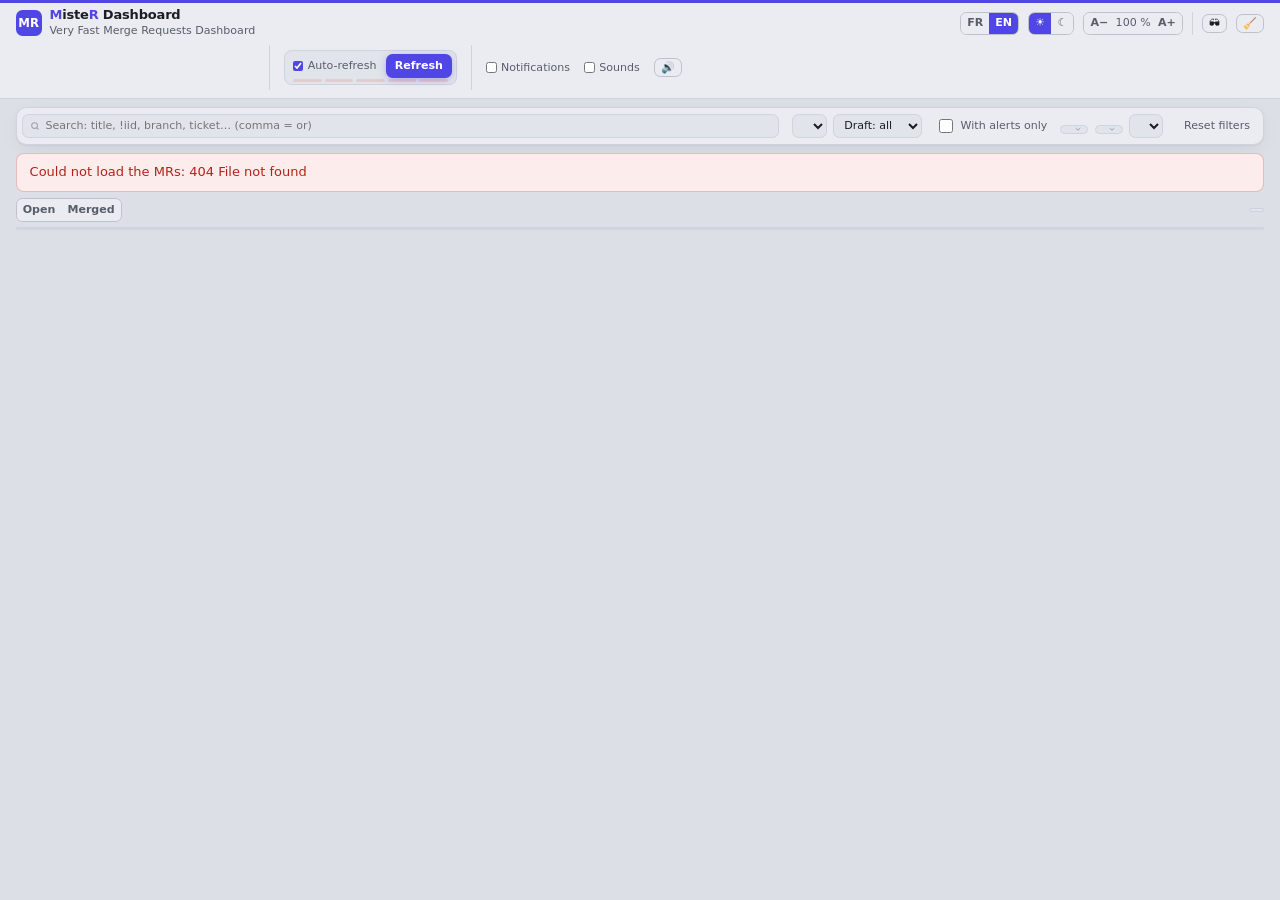
==== commit e94be6f6: "feat(about): the logo and the name open an about panel A click on the MR badge or on the name opens," ====
--- a/web/index.html
+++ b/web/index.html
@@ -102,18 +102,27 @@
     display: grid; place-items: center; font-weight: 800; font-size: 0.9rem;
     color: var(--accent-fg); background: var(--accent);
   }
-  header .identity { display: flex; align-items: center; gap: 0.6rem; }
+  header .identity { display: flex; align-items: center; position: relative; }
+  /* The logo and the name open the about panel, without looking like a button: they stay a title. */
+  header button.about-btn {
+    display: flex; align-items: center; gap: 0.6rem; padding: 0; border: 0; background: none;
+    color: inherit; font: inherit; text-align: left; cursor: pointer;
+  }
+  /* Anchored under the logo, sized on its text, each line whole while the window allows. */
+  .about-panel { right: auto; left: 0; min-width: 0; width: max-content; max-width: min(32rem, calc(100vw - 2rem)); font-size: var(--fs-small); }
+  .about-panel p { margin: 0.4rem 0 0; }
+  .about-panel ul { margin: 0.6rem 0; padding: 0; list-style: none; display: grid; gap: 0.3rem; }
   header .header-row { display: flex; flex-wrap: wrap; align-items: center; gap: 0.5rem 1.1rem; }
   header .header-row.commands { grid-column: 1 / -1; grid-row: 2; }
   header .header-row.prefs { gap: 0.5rem 0.7rem; justify-content: flex-end; }
   /* Header controls at the table's text size: they must not outweigh the data. */
   header button { font-size: var(--fs-small); }
   /* The tagline under the name, level with the "MR" badge: takes less width. */
-  header h1 { margin: 0; display: flex; flex-direction: column; font-size: 1.4rem; font-weight: 700; letter-spacing: -0.01em; }
-  header h1 .name { font-size: 1rem; line-height: 1.15; }
+  header .title { margin: 0; display: flex; flex-direction: column; font-size: 1.4rem; font-weight: 700; letter-spacing: -0.01em; }
+  header .title .name { font-size: 1rem; line-height: 1.15; }
   /* The M and R of "MisteR" use the colour of the primary buttons. */
-  header h1 .initial { font-weight: inherit; color: var(--accent); }
-  header h1 .tagline { font-size: var(--fs-small); font-weight: 500; color: var(--muted); letter-spacing: 0; }
+  header .title .initial { font-weight: inherit; color: var(--accent); }
+  header .title .tagline { font-size: var(--fs-small); font-weight: 500; color: var(--muted); letter-spacing: 0; }
   .summary-bar .project {
     font-size: var(--fs-small); color: var(--muted); background: var(--surface-2);
     border: 1px solid var(--border); border-radius: 999px; padding: 0.1em 0.6em;
@@ -635,7 +644,7 @@
     .table-wrap { overflow-x: auto; }
   }
   @media (max-width: 720px) {
-    header h1 .tagline { display: none; }
+    header .title .tagline { display: none; }
     header .divider { display: none; }
     header, .summary-bar { padding-left: 16px; padding-right: 16px; }
     .filters { margin-left: 16px; margin-right: 16px; }
@@ -647,8 +656,18 @@
 <body>
 <header>
   <div class="identity">
-    <span class="brand" aria-hidden="true" title="MisteR = MR">MR</span>
-    <h1><span class="name"><b class="initial">M</b>iste<b class="initial">R</b> Dashboard</span> <span class="tagline" data-i18n="tagline">Very Fast Merge Requests Dashboard</span></h1>
+    <button type="button" class="about-btn" id="about" aria-expanded="false" aria-controls="about-panel" data-i18n-title="about.title"><span class="brand" aria-hidden="true">MR</span>
+    <span class="title"><span class="name"><b class="initial">M</b>iste<b class="initial">R</b> Dashboard</span> <span class="tagline" data-i18n="tagline">Very Fast Merge Requests Dashboard</span></span></button>
+    <div class="load-panel about-panel" id="about-panel" hidden>
+      <h4>MisteR Dashboard</h4>
+      <p data-i18n="about.pitch">A local dashboard to manage the merge requests of a GitLab project, from the first push to the merge, with features geared to AI-assisted and agentic engineering: a coding agent started on a merge request in one click.</p>
+      <ul>
+        <li><a href="https://yannrobert.github.io/mr-dashboard/" target="_blank" rel="noopener" data-i18n="about.website">Project website</a></li>
+        <li><a href="https://github.com/YannRobert/mr-dashboard" target="_blank" rel="noopener" data-i18n="about.project">Project page on GitHub</a></li>
+        <li><a href="https://github.com/YannRobert/mr-dashboard/issues" target="_blank" rel="noopener" data-i18n="about.issues">Report a bug, suggest an idea</a></li>
+      </ul>
+      <p><span data-i18n="about.license">Free software under the</span> <a href="https://github.com/YannRobert/mr-dashboard/blob/main/LICENSE" target="_blank" rel="noopener" data-i18n="about.licenseLink">MIT license</a>.</p>
+    </div>
   </div>
   <div class="header-row commands">
     <div class="status" role="status" aria-live="polite">
@@ -1036,6 +1055,13 @@
   fr: {
     "page.title": "MisteR Dashboard : le dashboard des Merge Requests",
     "tagline": "Le dashboard très rapide des Merge Requests",
+    "about.title": "À propos de MisteR Dashboard",
+    "about.pitch": "Un dashboard local pour gérer les merge requests d'un projet GitLab, du premier push jusqu'au merge, avec des fonctions pensées pour l'ingénierie assistée par IA et l'agentic engineering : un agent de code lancé sur une merge request en un clic.",
+    "about.website": "Site web du projet",
+    "about.project": "Page du projet sur GitHub",
+    "about.issues": "Signaler un bug, proposer une idée",
+    "about.license": "Logiciel libre sous",
+    "about.licenseLink": "licence MIT",
     "lang.group": "Langue",
     "theme.group": "Thème",
     "theme.light": "Thème clair",
@@ -1077,13 +1103,13 @@
     "soundTest.orcaOrdered": "Radio « Yes sir! »",
     "soundTest.orcaOrderedWhen": "Tu lances une session depuis le bouton AI, suivi de la réplique de l'action",
     "soundTest.orcaLaunched": "Radio « Operation underway! »",
-    "soundTest.orcaLaunchedWhen": "La session Claude Code a démarré, suivi du titre de l'onglet",
+    "soundTest.orcaLaunchedWhen": "La session de l'agent a démarré, suivi du titre de l'onglet",
     "soundTest.orcaUnreachable": "Radio « No response from command! »",
     "soundTest.orcaUnreachableWhen": "L'onglet n'a pas pu s'ouvrir",
     "soundTest.orcaLostContact": "Radio « We've lost contact! »",
     "soundTest.orcaLostContactWhen": "L'onglet est ouvert, mais son shell ne démarre pas",
     "soundTest.orcaAborted": "Radio « Mission aborted! »",
-    "soundTest.orcaAbortedWhen": "Le shell a démarré, mais pas Claude Code",
+    "soundTest.orcaAbortedWhen": "Le shell a démarré, mais pas l'agent",
     "soundTest.played": "Son envoyé au système. Rien entendu ? Onglet coupé (clic droit sur l'onglet), son du site (icône à gauche de l'adresse), puis sortie et volume du navigateur dans le mélangeur de volume du système.",
     "soundTest.blocked": p => `Son bloqué par le navigateur (état audio : ${p.state}).`,
     "soundTest.error": p => `Son impossible : ${p.message}`,
@@ -1351,6 +1377,13 @@
   en: {
     "page.title": "MisteR Dashboard: the Merge Requests dashboard",
     "tagline": "Very Fast Merge Requests Dashboard",
+    "about.title": "About MisteR Dashboard",
+    "about.pitch": "A local dashboard to manage the merge requests of a GitLab project, from the first push to the merge, with features geared to AI-assisted and agentic engineering: a coding agent started on a merge request in one click.",
+    "about.website": "Project website",
+    "about.project": "Project page on GitHub",
+    "about.issues": "Report a bug, suggest an idea",
+    "about.license": "Free software under the",
+    "about.licenseLink": "MIT license",
     "lang.group": "Language",
     "theme.group": "Theme",
     "theme.light": "Light theme",
@@ -1392,13 +1425,13 @@
     "soundTest.orcaOrdered": "Radio “Yes sir!”",
     "soundTest.orcaOrderedWhen": "You start a session from the AI button, followed by the action's line",
     "soundTest.orcaLaunched": "Radio “Operation underway!”",
-    "soundTest.orcaLaunchedWhen": "The Claude Code session started, followed by the tab title",
+    "soundTest.orcaLaunchedWhen": "The agent's session started, followed by the tab title",
     "soundTest.orcaUnreachable": "Radio “No response from command!”",
     "soundTest.orcaUnreachableWhen": "The tab could not be opened",
     "soundTest.orcaLostContact": "Radio “We've lost contact!”",
     "soundTest.orcaLostContactWhen": "The tab is open, but its shell does not start",
     "soundTest.orcaAborted": "Radio “Mission aborted!”",
-    "soundTest.orcaAbortedWhen": "The shell started, but not Claude Code",
+    "soundTest.orcaAbortedWhen": "The shell started, but not the agent",
     "soundTest.played": "Sound sent to the system. Heard nothing? Muted tab (right-click the tab), site sound (icon left of the address), then the browser's output and level in the system volume mixer.",
     "soundTest.blocked": p => `Sound blocked by the browser (audio state: ${p.state}).`,
     "soundTest.error": p => `Sound unavailable: ${p.message}`,
@@ -3868,7 +3901,7 @@
   broken: siren,
   // Rising major arpeggio, C-E-G-C, the last note held: an MR is merged.
   // Military radio, each followed by a line (SOUND_VOICES). Order received: crackle, a beep,
-  // closing — "Open in Orca" was just clicked.
+  // closing — "Run now in" was just clicked.
   orcaOrdered: (ctx, output) => radio(
     ctx,
     output,
@@ -5995,12 +6028,23 @@
 loadRequestStats();
 setInterval(loadRequestStats, REQUEST_STATS_POLL_MS);
 $("load").addEventListener("click", () => toggleRequestStats($("load-panel").hidden));
+$("about").addEventListener("click", () => toggleAbout($("about-panel").hidden));
 document.addEventListener("click", e => {
   if (!$("load-panel").hidden && !e.target.closest("#request-stats")) toggleRequestStats(false);
+  if (!$("about-panel").hidden && !e.target.closest(".identity")) toggleAbout(false);
 });
 document.addEventListener("keydown", e => {
   if (e.key === "Escape" && !$("load-panel").hidden) toggleRequestStats(false);
+  if (e.key === "Escape" && !$("about-panel").hidden) {
+    toggleAbout(false);
+    $("about").focus();
+  }
 });
+
+function toggleAbout(open) {
+  $("about-panel").hidden = !open;
+  $("about").setAttribute("aria-expanded", String(open));
+}
 $("git-fetch").addEventListener("click", () => gitFetch());
 $("git-fetch-auto").addEventListener("change", e => setGitFetchAuto(e.target.checked));
 
@@ -6027,7 +6071,7 @@
   ));
   ["pointerdown", "keydown"].forEach(type => window.addEventListener(type, unlockAudio, true));
   window.addEventListener("pagehide", forgetSoundTab);
-  // Played in this tab, where "Open in Orca" was just clicked: the browser allows it.
+  // Played in this tab, where "Run now in" was just clicked: the browser allows it.
   const orcaSounds = {
     ordered: "orcaOrdered",
     launched: "orcaLaunched",
--- a/web/ai.css
+++ b/web/ai.css
@@ -19,8 +19,31 @@
 }
 dialog.ai-prompt button.primary:hover { filter: brightness(1.07); }
 /* Action choice: adjacent buttons, the selected one colored. */
+/* The prompt templates under their name, then apart the blank prompt. */
+dialog.ai-prompt .ai-choice { display: flex; flex-wrap: wrap; align-items: flex-end; gap: 0.4rem 1.6rem; margin: 0.3rem 0 0.7rem; }
+dialog.ai-prompt .ai-choice-group { display: flex; flex-direction: column; gap: 0.15rem; color: var(--muted); }
+dialog.ai-prompt .ai-choice-group[hidden] { display: none; }
+/* Where the templates come from: a bubble under the information icon, open while the pointer or the focus
+   is on the icon or in the bubble, so that its link can be clicked. */
+dialog.ai-prompt .ai-info { position: relative; display: inline-flex; }
+dialog.ai-prompt .ai-info-button {
+  display: inline-grid; place-items: center; padding: 0.1rem; border: 0; border-radius: 50%; color: var(--muted); background: transparent;
+}
+dialog.ai-prompt .ai-info-button:hover, dialog.ai-prompt .ai-info:focus-within .ai-info-button { color: var(--text); }
+dialog.ai-prompt .ai-info-pop {
+  position: absolute; top: 100%; left: -0.5rem; z-index: 2; width: max-content; max-width: 24rem; margin-top: 0.3rem;
+  padding: 0.5rem 0.7rem; border: 1px solid var(--border); border-radius: 0.5rem; background: var(--surface);
+  box-shadow: 0 6px 18px rgba(16, 24, 40, .18); color: var(--text); font-size: 0.8rem; line-height: 1.4;
+  visibility: hidden; opacity: 0; transition: opacity .12s, visibility 0s .12s;
+}
+/* A gap bridged under the icon, so that the pointer reaches the bubble without closing it. */
+dialog.ai-prompt .ai-info-pop::before { content: ""; position: absolute; left: 0; right: 0; top: -0.4rem; height: 0.4rem; }
+dialog.ai-prompt .ai-info:hover .ai-info-pop, dialog.ai-prompt .ai-info:focus-within .ai-info-pop {
+  visibility: visible; opacity: 1; transition: opacity .12s;
+}
+dialog.ai-prompt .ai-info-pop a { color: var(--accent); }
 dialog.ai-prompt .ai-actions {
-  display: inline-flex; margin: 0.3rem 0 0.7rem; border: 1px solid var(--border-strong); border-radius: 0.5rem; overflow: hidden;
+  display: inline-flex; align-self: flex-start; border: 1px solid var(--border-strong); border-radius: 0.5rem; overflow: hidden;
 }
 dialog.ai-prompt .ai-actions[hidden] { display: none; }
 dialog.ai-prompt .ai-actions button { border: 0; border-radius: 0; font-weight: 600; color: var(--muted); }
@@ -30,18 +53,73 @@
   font: 0.9rem/1.45 ui-monospace, SFMono-Regular, Menlo, Consolas, monospace;
   color: var(--text); background: var(--surface-2, var(--bg)); border: 1px solid var(--border); border-radius: 0.5rem;
 }
-dialog.ai-prompt .actions { display: flex; justify-content: flex-end; align-items: center; gap: 0.6rem; margin-top: 0.8rem; }
+/* What acts on the prompt itself, as icons in a right margin the text never reaches: its copy in the top right corner,
+   always, and under it the way back to the original prompt, once it is edited. */
+dialog.ai-prompt .ai-text { position: relative; }
+dialog.ai-prompt .ai-text textarea { padding-right: 3rem; }
+dialog.ai-prompt .ai-copy {
+  position: absolute; top: 0.45rem; right: 1.3rem; display: grid; place-items: center; width: 1.9rem; height: 1.9rem; padding: 0;
+  color: var(--muted);
+}
+dialog.ai-prompt .ai-copy:hover:not(:disabled) { color: var(--text); }
+dialog.ai-prompt .ai-reset { top: 2.65rem; }
+dialog.ai-prompt .ai-reset[hidden] { display: none; }
+/* Closing, as a window does: a cross in the top right corner. */
+dialog.ai-prompt .ai-close {
+  position: absolute; top: 0.8rem; right: 0.8rem; display: grid; place-items: center; width: 2rem; height: 2rem; padding: 0;
+  border-color: transparent; border-radius: 0.5rem; color: var(--muted); background: transparent;
+}
+dialog.ai-prompt .ai-close:hover { color: var(--text); background: var(--surface-2, var(--bg)); }
+dialog.ai-prompt .actions { display: flex; flex-wrap: wrap; justify-content: flex-end; align-items: center; gap: 0.6rem; margin-top: 0.8rem; }
+/* On a narrow window the row wraps, never a button's label. */
+dialog.ai-prompt .actions button, dialog.ai-prompt .actions label { white-space: nowrap; }
 dialog.ai-prompt .actions button[hidden] { display: none; }
-/* Close on the left, away from the prompt actions, grouped on the right. */
-dialog.ai-prompt .actions .dismiss { margin-right: auto; }
+/* The status of a copy or a launch, on a line of its own under the buttons, empty most of the time: no button moves
+   when it shows. */
+dialog.ai-prompt p.ai-status { margin: 0.4rem 0 0; min-height: 1.45em; line-height: 1.45; text-align: right; }
 dialog.ai-prompt .muted { color: var(--muted); }
 dialog.ai-prompt button.with-icon { display: inline-flex; align-items: center; gap: 0.45em; }
-dialog.ai-prompt button.with-icon .orca-logo { height: 0.95em; width: auto; flex: none; }
-/* Model and effort level of the Orca session, just before the button that launches it. */
-dialog.ai-prompt .ai-model { display: inline-flex; align-items: center; gap: 0.4em; font-size: 0.9rem; color: var(--muted); }
+dialog.ai-prompt button.with-icon .ai-icon { display: inline-flex; }
+dialog.ai-prompt button.with-icon .target-icon { height: 1em; width: auto; flex: none; }
+/* The chosen agent's monogram, before its menu. */
+dialog.ai-prompt .ai-monogram {
+  display: inline-grid; place-items: center; min-width: 1.5em; height: 1.5em; padding: 0 0.2em; border-radius: 0.75em;
+  font-size: 0.7rem; font-weight: 700; color: var(--accent-fg); background: var(--accent);
+}
+dialog.ai-prompt .ai-monogram:empty { display: none; }
+/* The launch button and the menu of where it launches, joined into one control: "Open in [Orca ▾]". */
+dialog.ai-prompt .ai-launch { display: inline-flex; align-items: stretch; }
+dialog.ai-prompt .ai-launch[hidden] { display: none; }
+dialog.ai-prompt .ai-launch select {
+  font: inherit; font-size: 0.9rem; font-weight: 600; color: var(--text); background: var(--surface);
+  border: 1px solid var(--border-strong); border-left: 0; border-radius: 0 0.5rem 0.5rem 0; padding: 0.25em 0.5em; cursor: pointer;
+}
+dialog.ai-prompt .ai-launch select[hidden] { display: none; }
+dialog.ai-prompt .ai-launch button:has(+ select:not([hidden])) { border-radius: 0.5rem 0 0 0.5rem; }
+dialog.ai-prompt .ai-launch button.primary + select { border-color: var(--accent); }
+/* Agent, model and effort level of the session, each menu under its name, gathered in a box of their own on the left:
+   the configuration on the left, the actions that use it on the right. */
+dialog.ai-prompt .ai-agent-group {
+  display: inline-flex; align-items: flex-end; gap: 0.5rem; margin-right: auto; padding: 0.35rem 0.6rem;
+  border: 1px solid var(--border); border-radius: 0.6rem; background: var(--surface-2, var(--bg));
+}
+dialog.ai-prompt .ai-agent-group:not(:has(> label:not([hidden]))) { display: none; }
+/* Running the session starts the agent at once: the main action, apart and colored, its alternative under it, the
+   command to paste into a terminal of one's own. */
+dialog.ai-prompt .ai-run { display: inline-flex; flex-direction: column; align-items: stretch; gap: 0.35rem; margin-left: 0.6rem; }
+dialog.ai-prompt .ai-run #ai-copy-command { font-size: 0.8rem; padding: 0.2em 0.9em; }
+dialog.ai-prompt .ai-model { display: inline-flex; flex-direction: column; align-items: stretch; gap: 0.15rem; font-size: 0.9rem; color: var(--muted); }
+dialog.ai-prompt .ai-caption { display: inline-flex; align-items: center; gap: 0.35em; font-size: 0.75rem; line-height: 1.2; }
 dialog.ai-prompt .ai-model[hidden] { display: none; }
 dialog.ai-prompt .ai-model select {
   font: inherit; color: var(--text); background: var(--surface);
   border: 1px solid var(--border-strong); border-radius: 0.5rem; padding: 0.25em 0.5em; cursor: pointer;
 }
 dialog.ai-prompt .ai-model select:disabled { opacity: 0.5; cursor: default; }
+/* Same widths whatever the agent and its models: a long name is cut short on the closed menu, whole in the
+   open list. */
+dialog.ai-prompt .ai-model select, dialog.ai-prompt .ai-launch select { text-overflow: ellipsis; white-space: nowrap; overflow: hidden; }
+dialog.ai-prompt #ai-agent { width: 9.5em; }
+dialog.ai-prompt #ai-model { width: 11em; }
+dialog.ai-prompt #ai-effort { width: 8.5em; }
+dialog.ai-prompt #ai-target { width: 10.5em; }
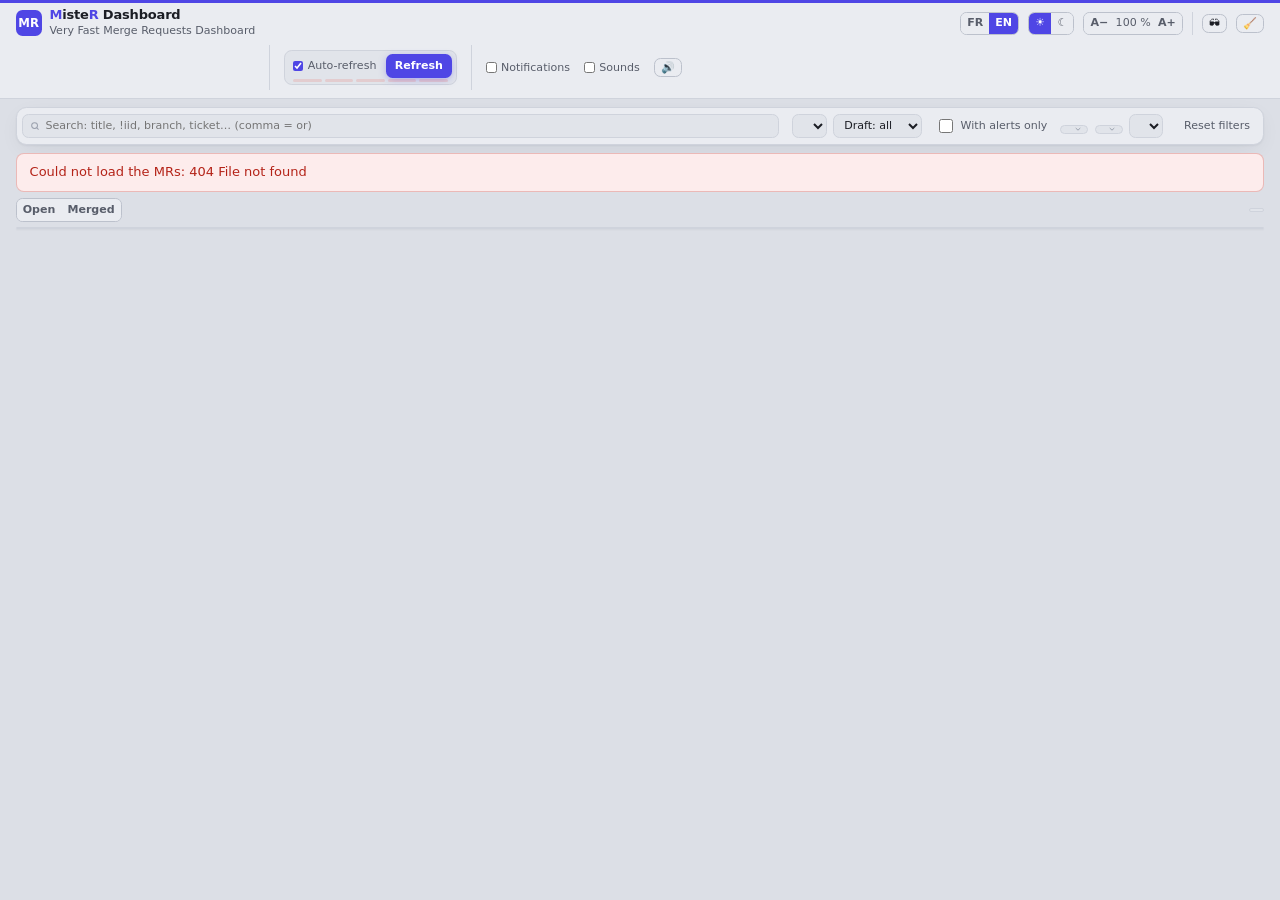
==== commit be148922: "Merge branch 'gitlab-down': show an open MR's diff while GitLab is down" ====
--- a/web/index.html
+++ b/web/index.html
@@ -4575,7 +4575,11 @@
 }
 
 function openGitDiff(mr) {
-  MrTabs.open(`diff.html?${new URLSearchParams({ iid: mr.iid })}`, "diff", mr.iid);
+  // An open MR's branches let the diff show from the local clone without waiting for GitLab, even down.
+  const known = mr.state === "opened"
+    ? { branch: mr.source_branch, target: mr.target_branch, title: mr.title, author: mr.author?.name ?? "", url: mr.web_url }
+    : {};
+  MrTabs.open(`diff.html?${new URLSearchParams({ iid: mr.iid, ...known })}`, "diff", mr.iid);
 }
 
 // ---------- Local repository fetch ----------
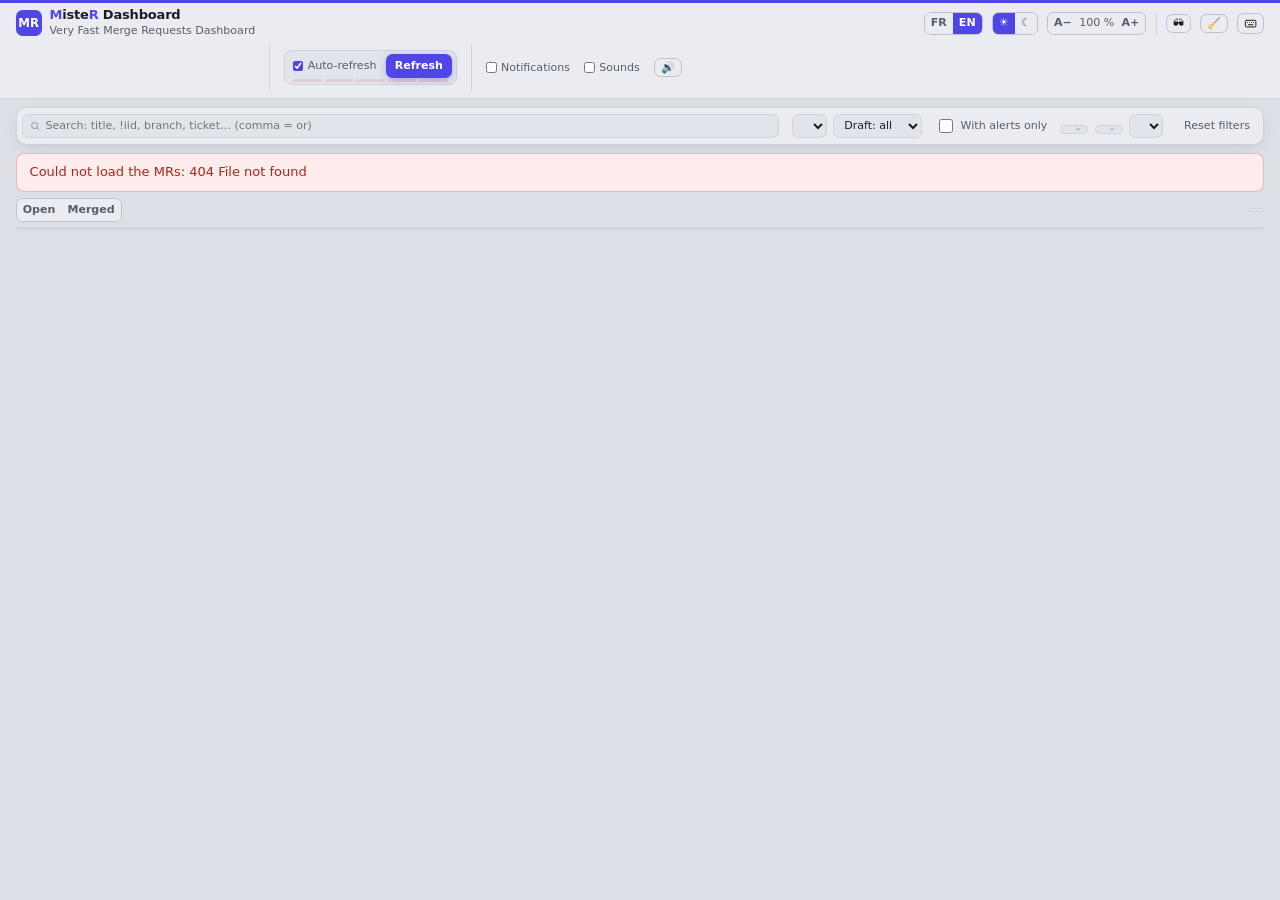
==== commit b6064da2: "feat(shortcuts): list each page's keyboard shortcuts, add new ones A keyboard icon on each page, at " ====
--- a/web/index.html
+++ b/web/index.html
@@ -3,8 +3,8 @@
 <head>
 <meta charset="utf-8">
 <meta name="viewport" content="width=device-width, initial-scale=1">
-<!-- Tab icon: the header's "MR" badge, as an embedded SVG (no route to serve). -->
-<link rel="icon" type="image/svg+xml" href="data:image/svg+xml,%3Csvg xmlns='http://www.w3.org/2000/svg' viewBox='0 0 64 64'%3E%3Cdefs%3E%3ClinearGradient id='g' x1='0' y1='0' x2='1' y2='1'%3E%3Cstop offset='0' stop-color='%234f46e5'/%3E%3Cstop offset='1' stop-color='%237c3aed'/%3E%3C/linearGradient%3E%3C/defs%3E%3Crect width='64' height='64' rx='15' fill='url(%23g)'/%3E%3Ctext x='32' y='43' text-anchor='middle' font-family='system-ui,Segoe UI,Arial,sans-serif' font-size='30' font-weight='800' fill='%23fff'%3EMR%3C/text%3E%3C/svg%3E">
+<!-- Tab icon: "MR" over a house, as an embedded SVG (no route to serve). -->
+<link rel="icon" type="image/svg+xml" href="data:image/svg+xml,%3Csvg%20xmlns='http://www.w3.org/2000/svg'%20viewBox='0%200%2064%2064'%3E%3Cdefs%3E%3ClinearGradient%20id='g'%20x1='0'%20y1='0'%20x2='1'%20y2='1'%3E%3Cstop%20offset='0'%20stop-color='%234f46e5'/%3E%3Cstop%20offset='1'%20stop-color='%237c3aed'/%3E%3C/linearGradient%3E%3C/defs%3E%3Crect%20width='64'%20height='64'%20rx='15'%20fill='url(%23g)'/%3E%3Ctext%20x='32'%20y='28'%20text-anchor='middle'%20font-family='system-ui,Segoe%20UI,Arial,sans-serif'%20font-size='26'%20font-weight='800'%20fill='%23fff'%3EMR%3C/text%3E%3Cg%20transform='translate(32%2045)%20scale(0.45)%20translate(-32%20-32)'%3E%3Cpath%20d='M32%2012%208%2034h8v18h12V40h8v12h12V34h8z'%20fill='%23fff'/%3E%3C/g%3E%3C/svg%3E">
 <title>MisteR Dashboard: the Merge Requests dashboard</title>
 <script>
   // Theme and text size set before the first render, so the page is not shown light then switched
@@ -19,6 +19,7 @@
 </script>
 <link rel="stylesheet" href="avatars.css">
 <link rel="stylesheet" href="ai.css">
+<link rel="stylesheet" href="shortcuts.css">
 <style>
   :root {
     --bg: #dcdfe6;
@@ -721,6 +722,7 @@
         <p id="sound-test-status" hidden></p>
       </div>
     </div>
+    </div>
   </div>
   <div class="header-row prefs">
     <div class="lang-switch" role="group" aria-label="Language" data-i18n-aria-label="Language">
@@ -739,6 +741,18 @@
     <span class="divider" aria-hidden="true"></span>
     <button type="button" class="icon-button anonymize" data-anonymize aria-pressed="false" aria-label="Anonymize" data-i18n-aria-label="Anonymize" data-i18n-title="anonymize.title"><span aria-hidden="true">🕶</span></button>
     <button type="button" id="clear-storage" class="icon-button" aria-label="Clear local data" data-i18n-aria-label="Clear local data" data-i18n-title="clearStorage.title"><span aria-hidden="true">🧹</span></button>
+    <div class="shortcuts" id="shortcuts">
+      <button type="button" class="icon-button shortcuts-btn" id="shortcuts-btn" aria-expanded="false" aria-controls="shortcuts-panel" aria-label="Keyboard shortcuts" data-i18n-aria-label="Keyboard shortcuts" data-i18n-title="shortcuts.title"><svg viewBox="0 0 24 24" aria-hidden="true"><rect x="2.5" y="6" width="19" height="12" rx="2"/><path d="M6.5 10h.01M10 10h.01M13.5 10h.01M17 10h.01M8 14h8"/></svg></button>
+      <div class="shortcuts-panel" id="shortcuts-panel" hidden>
+        <h4 data-i18n="shortcuts.heading">Keyboard shortcuts</h4>
+        <table>
+          <tr><td><kbd>r</kbd></td><td data-i18n="shortcuts.refresh">Refresh from GitLab</td></tr>
+          <tr id="shortcut-git-fetch"><td><kbd>f</kbd></td><td data-i18n="shortcuts.gitFetch">git fetch of the local repository</td></tr>
+          <tr><td><kbd>Page Up</kbd> <kbd>Page Down</kbd></td><td data-i18n="shortcuts.page">Scroll the list by one screen</td></tr>
+          <tr><td><kbd>Esc</kbd></td><td data-i18n="shortcuts.escape">Close the open panel</td></tr>
+          <tr><td><kbd>?</kbd></td><td data-i18n="shortcuts.list">This list</td></tr>
+        </table>
+      </div>
   </div>
 </header>
 
@@ -797,6 +811,7 @@
 <section class="branch-pipeline" id="branch-pipeline" hidden aria-labelledby="branch-pipeline-title"></section>
 
 <script src="tabs.js"></script>
+<script src="shortcuts.js"></script>
 <script src="ai.js"></script>
 <script src="avatars.js"></script>
 <script src="dates.js"></script>
@@ -1086,6 +1101,14 @@
     "autoRefresh.title": () => `Recharge les données toutes les ${AUTO_REFRESH_MS / 60000} minutes`,
     "notify": "Notifications",
     "sound": "Sons",
+    "shortcuts.title": "Raccourcis clavier (?)",
+    "Keyboard shortcuts": "Raccourcis clavier",
+    "shortcuts.heading": "Raccourcis clavier",
+    "shortcuts.refresh": "Rafraîchir depuis GitLab",
+    "shortcuts.gitFetch": "git fetch du dépôt local",
+    "shortcuts.page": "Faire défiler la liste d'un écran",
+    "shortcuts.escape": "Fermer le panneau ouvert",
+    "shortcuts.list": "Cette liste",
     "soundTest": "Écouter les sons, pour vérifier qu'ils te conviennent et sortent sur le bon appareil",
     "soundTest.positive": "Bonnes nouvelles",
     "soundTest.negative": "Mauvaises nouvelles",
@@ -1408,6 +1431,14 @@
     "autoRefresh.title": () => `Reloads the data every ${AUTO_REFRESH_MS / 60000} minutes`,
     "notify": "Notifications",
     "sound": "Sounds",
+    "shortcuts.title": "Keyboard shortcuts (?)",
+    "Keyboard shortcuts": "Keyboard shortcuts",
+    "shortcuts.heading": "Keyboard shortcuts",
+    "shortcuts.refresh": "Refresh from GitLab",
+    "shortcuts.gitFetch": "git fetch of the local repository",
+    "shortcuts.page": "Scroll the list by one screen",
+    "shortcuts.escape": "Close the open panel",
+    "shortcuts.list": "This list",
     "soundTest": "Listen to the sounds, to check you like them and they play on the right device",
     "soundTest.positive": "Good news",
     "soundTest.negative": "Bad news",
@@ -2390,7 +2421,7 @@
 // the last one came from someone else than the MR author. No comment body (tool reports weigh
 // tens of kilobytes); system notes by their first line only, enough to recognize a push.
 const GRAPHQL_OPEN_MR_FIELDS = `${GRAPHQL_MR_FIELDS}
-  lastComments: notes(filter: ONLY_COMMENTS, last: ${LAST_NOTES_SAMPLE}) { nodes { id createdAt author { username name } } }
+  lastComments: notes(filter: ONLY_COMMENTS, last: ${LAST_NOTES_SAMPLE}) { nodes { body createdAt author { username name } } }
   lastActivity: notes(filter: ONLY_ACTIVITY, last: ${LAST_NOTES_SAMPLE}) { nodes { bodyFirstLineHtml createdAt author { username name } } }
   headPipeline { id jobs(retried: false) { nodes { id name status startedAt finishedAt webPath } } }`;
 // A merged MR has no pipeline left to follow; its oldest commit dates the start of development.
@@ -2583,7 +2614,6 @@
     signals.previousPipeline = previousPipeline;
     const job = name => jobs.filter(j => j.name === name).sort((a, b) => b.id - a.id)[0];
     if (pitTracked()) signals.pit = pitSignal(job(state.config.pitJob), pitNote, mr);
-    signals.pitNoteId = pitNote?.id ?? null;
     if (sonarTracked()) signals.sonar = await sonarSignal(job(state.config.sonarJob), mr);
   } catch (error) {
     signals.error = error.message;
@@ -4726,6 +4756,7 @@
   const enabled = gitFetchEnabled();
   $("git-fetch-control").hidden = !enabled;
   $("git-fetch-divider").hidden = !enabled;
+  $("shortcut-git-fetch").hidden = !enabled;
   if (!enabled) return;
   const { status, running } = state.gitFetch;
   const time = iso => new Date(iso).toLocaleTimeString(locale(), { hour: "2-digit", minute: "2-digit" });
@@ -4933,8 +4964,8 @@
 // notes only serve here.
 function keepLastActors(mr) {
   mr.lastComments = (mr.graphql?.lastComments?.nodes ?? [])
-    .filter(n => !BOT_USERNAME.test(n.author.username))
-    .map(n => ({ id: Number(n.id.split("/").pop()), createdAt: n.createdAt, author: n.author }));
+    .filter(n => !isToolReport(n))
+    .map(n => ({ createdAt: n.createdAt, author: n.author }));
   const push = (mr.graphql?.lastActivity?.nodes ?? []).filter(n => /^(<p>)?added \d+ commits?\b/.test(n.bodyFirstLineHtml)).at(-1);
   mr.lastPush = push ? { createdAt: push.createdAt, author: push.author } : null;
   if (mr.graphql) {
@@ -4943,11 +4974,15 @@
   }
 }
 
-// The mutation score is a tool report, even when published under a personal account: recognized
-// by the id of its note, loaded with the signals.
+// The mutation score is a tool report, even when published or updated under a personal account:
+// recognized by its marker, whoever its author.
+function isToolReport(note) {
+  const pitMarker = pitTracked() ? state.config.pitMarker : "";
+  return BOT_USERNAME.test(note.author.username) || Boolean(pitMarker && note.body?.startsWith(pitMarker));
+}
+
 function lastHumanComment(mr) {
-  const pitNoteId = signalsOf(mr).pitNoteId;
-  return (mr.lastComments ?? []).filter(n => n.id !== pitNoteId).at(-1) ?? null;
+  return (mr.lastComments ?? []).at(-1) ?? null;
 }
 
 // Shown only when someone else than the author acted last: a fact, the reader judges what follows from it.
@@ -5092,8 +5127,6 @@
   notes
 ) {
   // The mutation score is a tool report, even when published under a personal account.
-  const pitMarker = pitTracked() ? state.config.pitMarker : "";
-  const isToolReport = n => BOT_USERNAME.test(n.author.username) || Boolean(pitMarker && n.body?.startsWith(pitMarker));
   return notes
     .filter(n => !n.system && !isToolReport(n))
     .map(n => ({ date: new Date(n.created_at).getTime(), author: n.author.name, mine: n.author.username === mr.author.username }))
@@ -6045,6 +6078,11 @@
   }
 });
 
+MrShortcuts.attach($("shortcuts"), {
+  r: () => $("refresh").click(),
+  f: () => gitFetchEnabled() ? $("git-fetch").click() : false,
+});
+
 function toggleAbout(open) {
   $("about-panel").hidden = !open;
   $("about").setAttribute("aria-expanded", String(open));
--- a/web/shortcuts.css
+++ b/web/shortcuts.css
@@ -0,0 +1,27 @@
+/* Keyboard shortcuts: icon and its panel, shared by the three pages. */
+.shortcuts { position: relative; display: inline-flex; }
+/* Size, border and background from the page's own buttons: it looks like those next to it. */
+.shortcuts-btn { display: inline-flex; align-items: center; }
+.shortcuts-btn svg {
+  width: 1.2em; height: 1.2em; fill: none; stroke: currentColor; stroke-width: 1.8;
+  stroke-linecap: round; stroke-linejoin: round;
+}
+/* The header's controls never wrap, the panel's text does when the window is narrow. */
+.shortcuts-panel {
+  position: absolute; top: calc(100% + 0.4rem); right: 0; z-index: 30;
+  width: max-content; max-width: calc(100vw - 2rem); white-space: normal;
+  padding: 0.7rem 0.8rem; border: 1px solid var(--border); border-radius: 0.6rem;
+  background: var(--surface); color: var(--text); box-shadow: 0 8px 24px rgb(0 0 0 / 35%);
+  font-size: 0.85rem; font-weight: normal; text-align: left;
+}
+.shortcuts-panel[hidden] { display: none; }
+.shortcuts-panel h4 { margin: 0 0 0.5rem; font-size: 0.85rem; }
+.shortcuts-panel table { border-collapse: collapse; }
+.shortcuts-panel td { padding: 0.25rem 0.4rem; vertical-align: baseline; text-align: left; font-family: inherit; }
+.shortcuts-panel td:first-child { white-space: nowrap; }
+.shortcuts-panel td:last-child { color: var(--muted); }
+.shortcuts-panel kbd {
+  font: inherit; font-size: 0.75rem; padding: 0 0.35rem; border: 1px solid var(--border); border-bottom-width: 2px;
+  border-radius: 3px; background: var(--bg); color: var(--text);
+}
+.shortcuts-panel table + h4 { margin-top: 0.7rem; }
